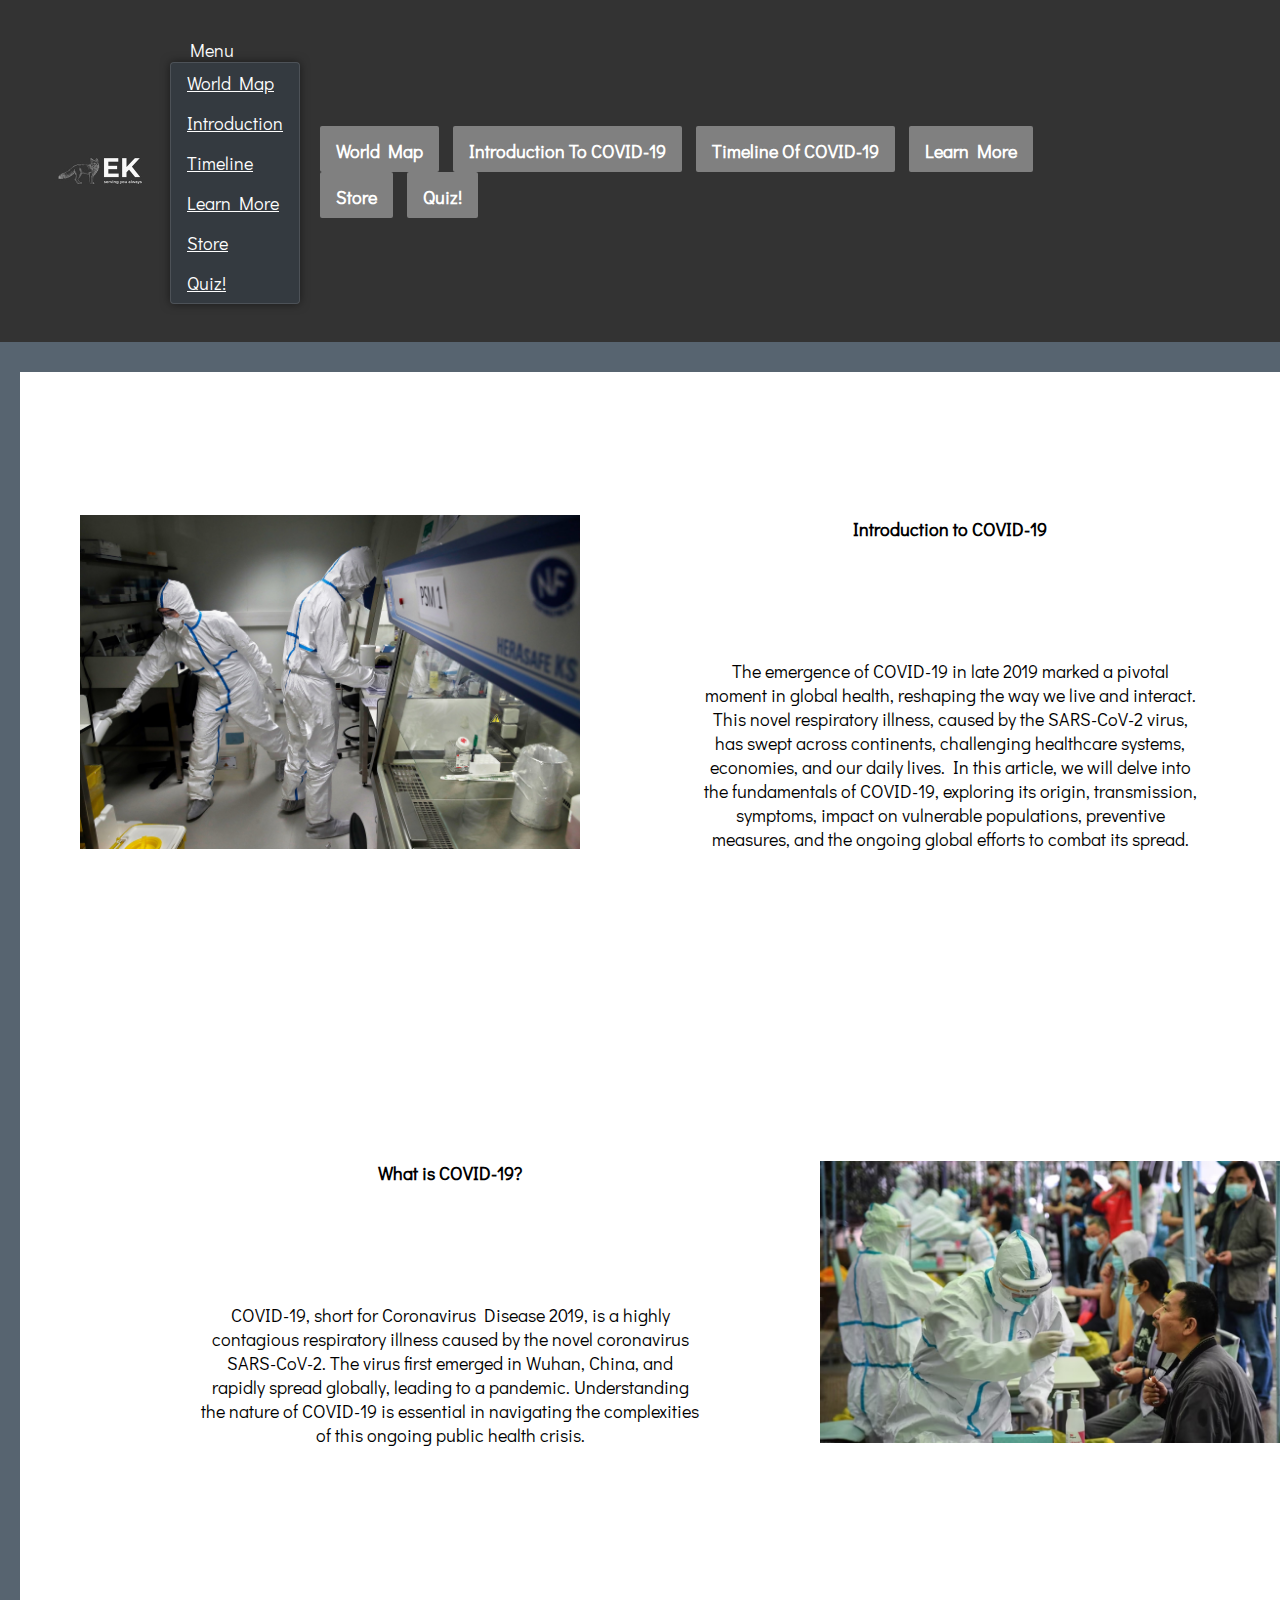
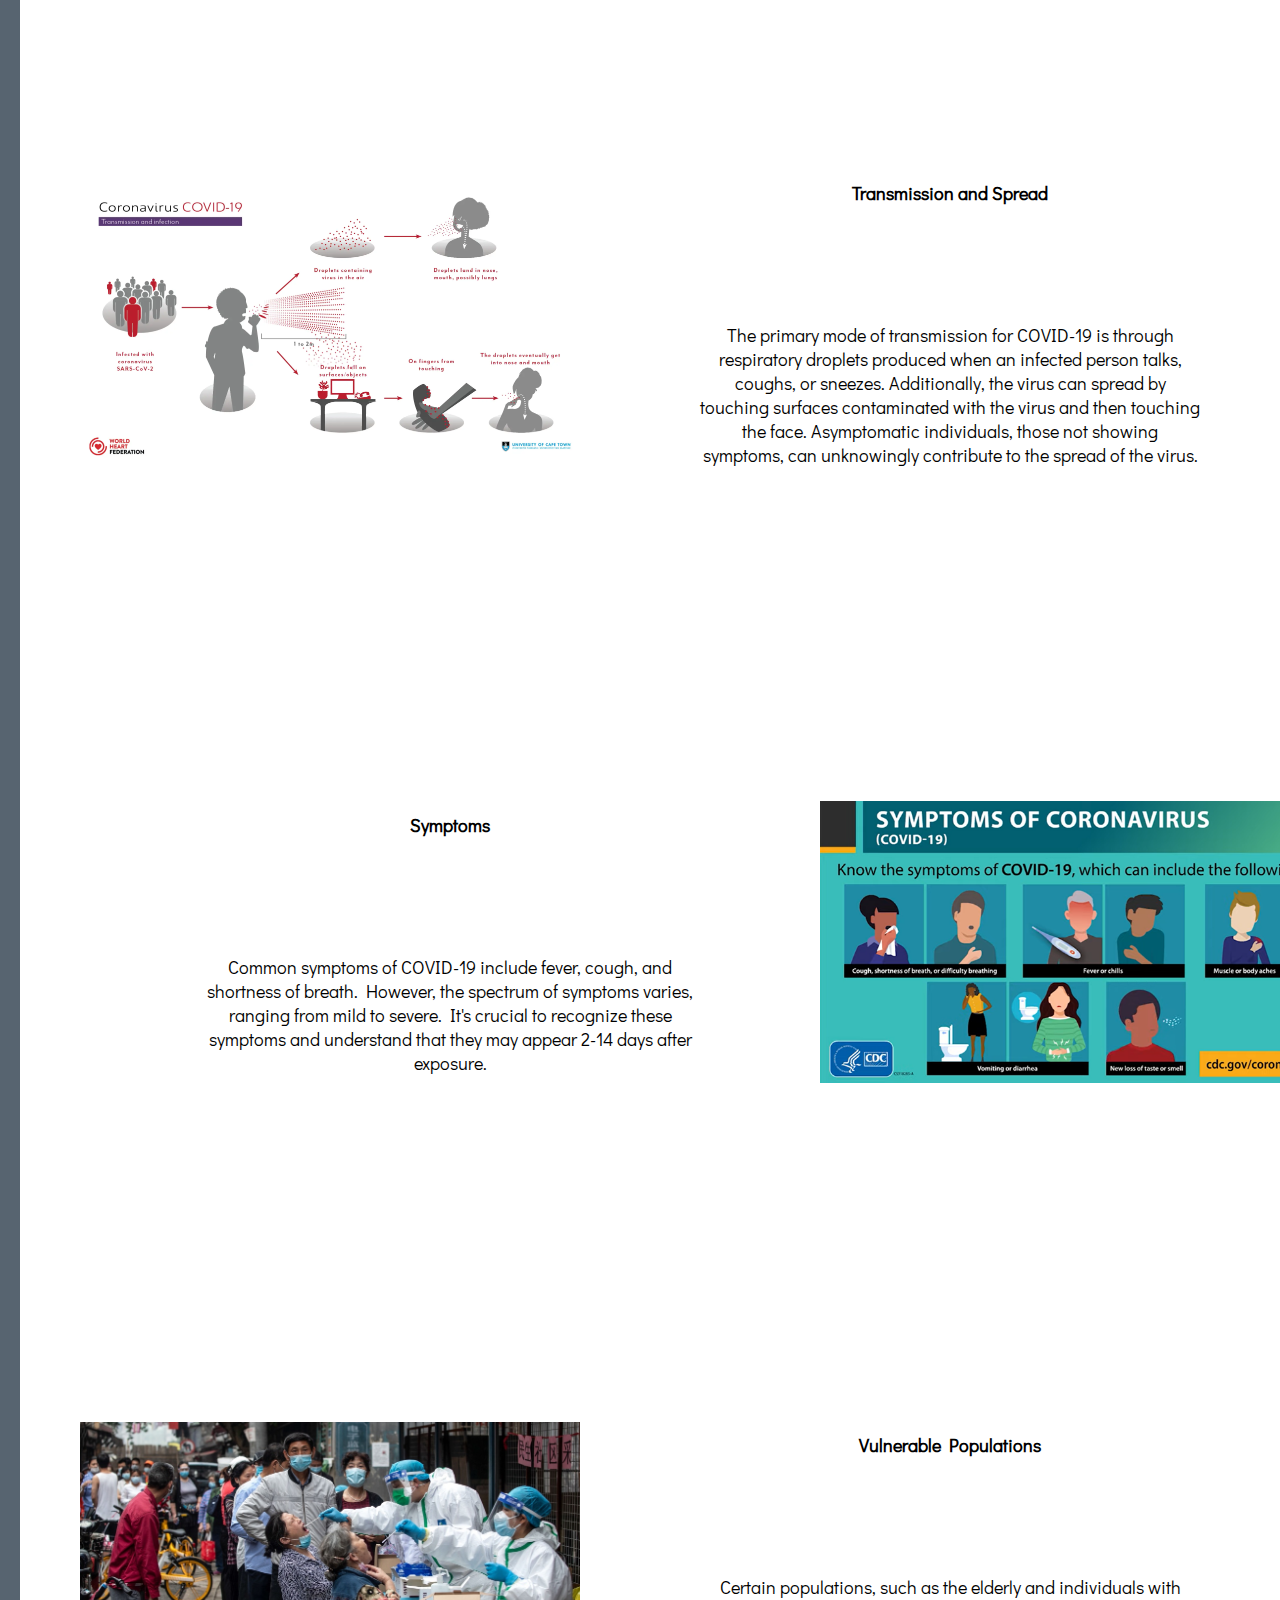
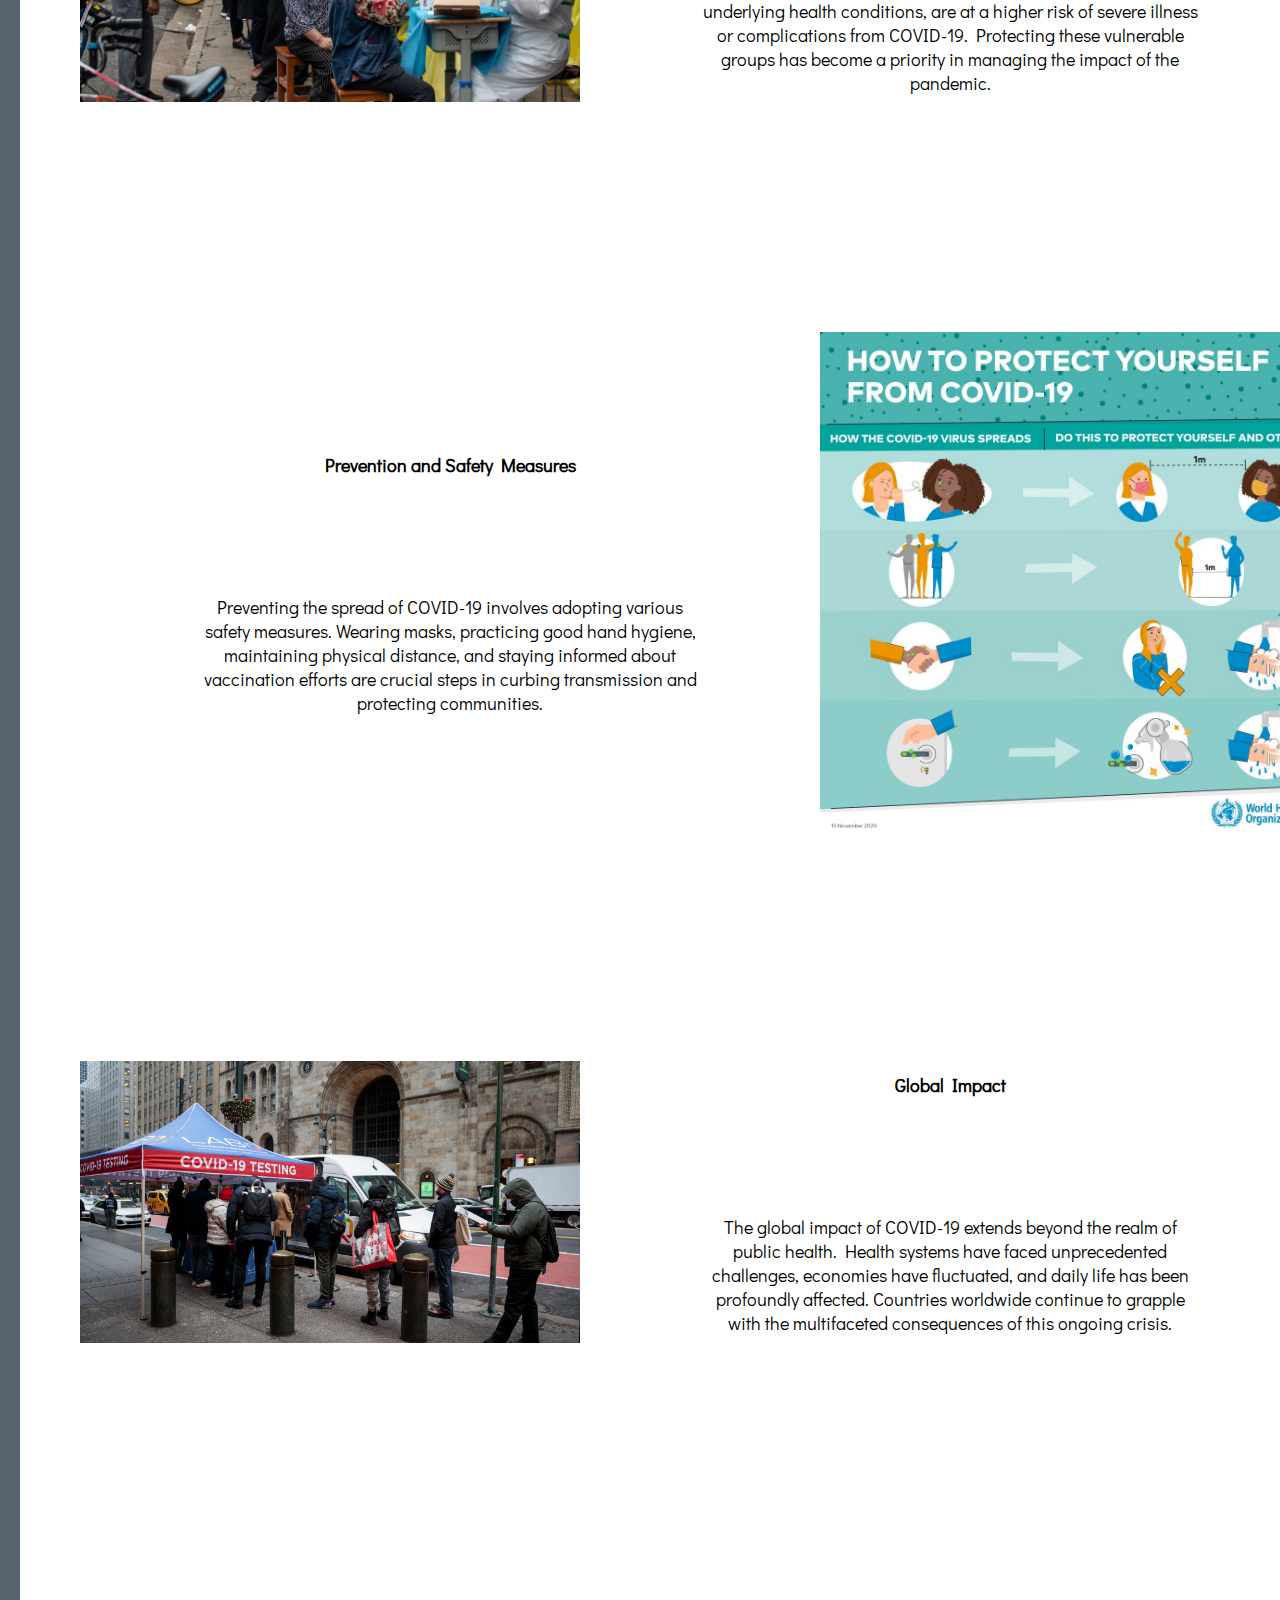
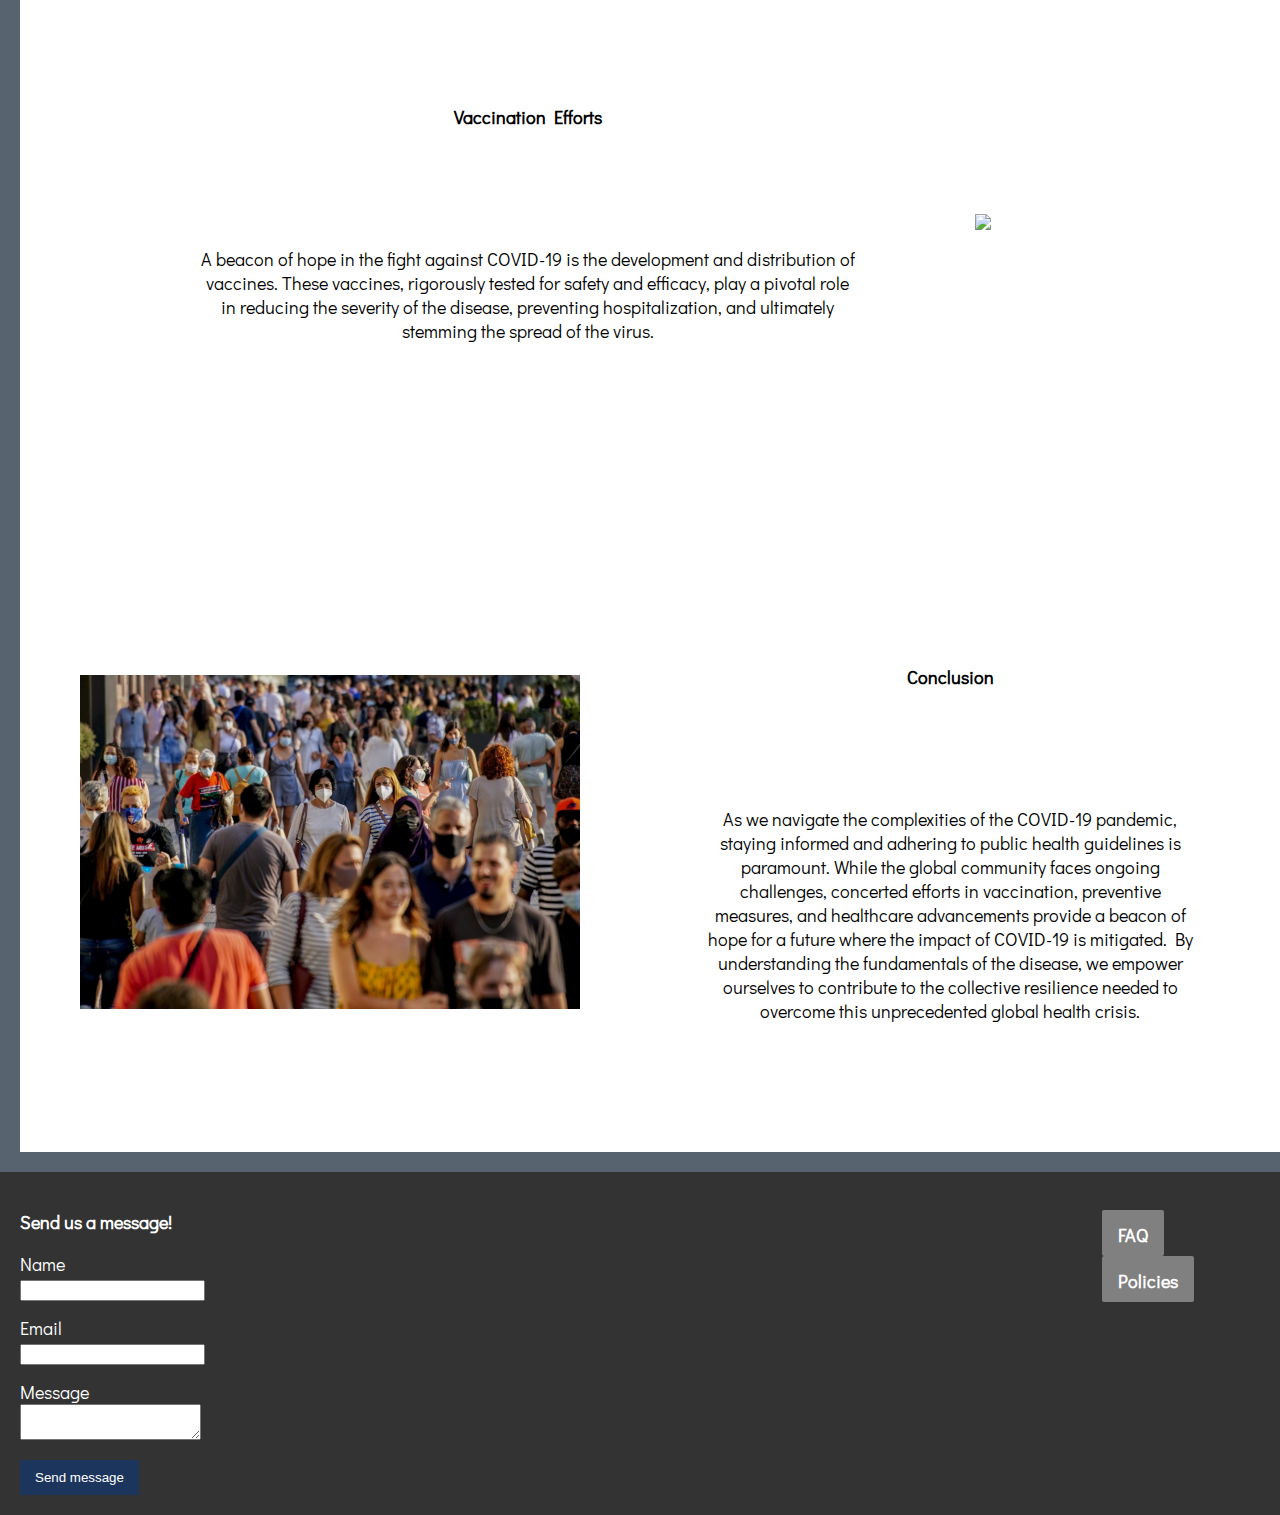
==== intro.html @ 5e34d159 "Adding the quiz to the website" ====
<!DOCTYPE html>
<html lang="en">
<head>
    <meta charset="UTF-8">
    <meta name="viewport" content="width=device-width, initial-scale=1.0">
    <script src="https://kit.fontawesome.com/88f05daeb4.js" crossorigin="anonymous"></script>
    <link rel="preconnect" href="https://fonts.googleapis.com">
    <link rel="preconnect" href="https://fonts.gstatic.com" crossorigin>
    <link href="https://fonts.googleapis.com/css2?family=Didact+Gothic&display=swap" rel="stylesheet">
    <link rel="stylesheet" href="css/style.css">
    <link href="https://cdn.jsdelivr.net/npm/bootstrap@5.3.2/dist/css/bootstrap.min.css" rel="stylesheet" integrity="sha384-T3c6CoIi6uLrA9TneNEoa7RxnatzjcDSCmG1MXxSR1GAsXEV/Dwwykc2MPK8M2HN" crossorigin="anonymous">
    <script src="Javascript/send_message.js"></script>
    <title>Intro to Covid</title>
</head>
<style>
    /* Remove the dot next to the dropdown menu */
    .dropdown-container ul {
        list-style: none;
    }

    /* Remove the dot next to the other items in the nav-container */
    .nav-container ul {
        list-style: none;
    }

    body,
    h1,
    h2,
    h3,
    h4,
    h5,
    h6,
    p,
    a {
        font-family: 'Didact Gothic', sans-serif;
        font-size: large;
    }
</style>
<body>
    <header class="header">
        <img src="images/Free_Sample_By_Wix (1).jpg" alt="Logo Description" width="100" height="100">
        <nav>
            <div class="dropdown-container">
                <ul>
                    <li class="dropdown">
                        <a href="#" class="dropdown-toggle" id="navbarDropdown" role="button" data-bs-toggle="dropdown" aria-haspopup="true" aria-expanded="false">
                            Menu
                        </a>
                        <div class="dropdown-menu" aria-labelledby="navbarDropdown">
                            <a class="dropdown-item" href="index.html">World Map</a>
                            <a class="dropdown-item" href="intro.html">Introduction</a>
                            <a class="dropdown-item" href="timeline.html">Timeline</a>
                            <a class="dropdown-item" href="learnmore.html">Learn More</a>
                            <a class="dropdown-item" href="store.html">Store</a>
                            <a class="dropdown-item" href="quiz.html">Quiz!</a>
                        </div>
                    </li>
                </ul>
            </div>
        </nav>           

        <nav>
            <div class="nav-container">
                <ul>
                    <li><a href="index.html">World Map</a></li>
                    <li><a href="intro.html">Introduction To COVID-19</a></li>
                    <li><a href="timeline.html">Timeline Of COVID-19</a></li>
                    <li><a href="learnmore.html">Learn More</a></li>
                    <li><a href="store.html">Store</a></li>
                    <li><a href="quiz.html">Quiz!</a></li>
                </ul>
            </div>
        </nav>
        <nav>
            <div class="icon-container">
                <ul>
                  <li><a href="https://www.tiktok.com/@who?lang=en"><i class="fa-brands fa-tiktok fa-lg" style="color: #fcfcfc;"></i></a></li>
                  <li><a href="https://www.facebook.com/WHO/"><i class="fa-brands fa-facebook fa-lg" style="color: #ffffff;"></i></a></li>
                  <li><a href="https://www.instagram.com/who/?hl=en"><i class="fa-brands fa-instagram fa-lg" style="color: #ffffff;"></i></a></li>
                  <li><a href="https://twitter.com/WHO?ref_src=twsrc%5Egoogle%7Ctwcamp%5Eserp%7Ctwgr%5Eauthor"><i class="fa-brands fa-twitter fa-lg" style="color: #ffffff;"></i></a></li>
                </ul>
              </div>
        </nav>
    </header>
    <main>
        <div id="progress">
            <span id="progress-value"><i class="fa fa-arrow-up"></i></span>
        </div>
        <div class="left-section">
            <img class="covid-img" src="images/covid intro.jpg">
            <div class="description">
                <h2><b>Introduction to COVID-19</b></h2>
                <p>The emergence of COVID-19 in late 2019 marked a pivotal moment in global health, reshaping the way we live and interact. 
                    This novel respiratory illness, caused by the SARS-CoV-2 virus, has swept across continents, challenging healthcare systems, economies, and our daily lives. 
                    In this article, we will delve into the fundamentals of COVID-19, exploring its origin, transmission, symptoms, impact on vulnerable populations, preventive measures, and the ongoing global efforts to combat its spread.</p>
            </div>
        </div>
    
        <div class="right-section">
            <div class="description">
                <h2><b>What is COVID-19?</b></h2>
                <p>COVID-19, short for Coronavirus Disease 2019, is a highly contagious respiratory illness caused by the novel coronavirus SARS-CoV-2. 
                The virus first emerged in Wuhan, China, and rapidly spread globally, leading to a pandemic. 
                    Understanding the nature of COVID-19 is essential in navigating the complexities of this ongoing public health crisis.</p>
            </div>
            <img class="covid-img" src="images/covid wuhan.avif">
        </div>
    
        <div class="left-section">
            <img class="covid-img" src="images/covid transmission.webp">
            <div class="description">
                <h2><b>Transmission and Spread</b></h2>
                <p>The primary mode of transmission for COVID-19 is through respiratory droplets produced when an infected person talks, coughs, or sneezes. 
                    Additionally, the virus can spread by touching surfaces contaminated with the virus and then touching the face. 
                    Asymptomatic individuals, those not showing symptoms, can unknowingly contribute to the spread of the virus.</p>
            </div>
        </div>
    
        <div class="right-section">
            <div class="description">
                <h2><b>Symptoms</b></h2>
                <p>Common symptoms of COVID-19 include fever, cough, and shortness of breath. However, the spectrum of symptoms varies, ranging from mild to severe. 
                    It's crucial to recognize these symptoms and understand that they may appear 2-14 days after exposure.</p>
            </div>
            <img class="covid-img" src="images/covid symptoms.png">
        </div>
    
        <div class="left-section">
            <img class="covid-img" src="images/covid vulnerable.jpg">
            <div class="description">
                <h2><b>Vulnerable Populations</b></h2>
                <p>Certain populations, such as the elderly and individuals with underlying health conditions, are at a higher risk of severe illness or complications from COVID-19. 
                    Protecting these vulnerable groups has become a priority in managing the impact of the pandemic.</p>
            </div>
        </div>
    
        <div class="right-section">
            <div class="description">
                <h2><b>Prevention and Safety Measures</b></h2>
                <p>Preventing the spread of COVID-19 involves adopting various safety measures. 
                    Wearing masks, practicing good hand hygiene, maintaining physical distance, and staying informed about vaccination efforts are crucial steps in curbing transmission and protecting communities.</p>
            </div>
            <img class="covid-img" src="images/covid prevention.jpg">
        </div>
    
        <div class="left-section">
            <img class="covid-img" src="images/covid global.jpg">
            <div class="description">
                <h2><b>Global Impact</b></h2>
                <p>The global impact of COVID-19 extends beyond the realm of public health. 
                    Health systems have faced unprecedented challenges, economies have fluctuated, and daily life has been profoundly affected.
                    Countries worldwide continue to grapple with the multifaceted consequences of this ongoing crisis.</p>
            </div>
        </div>
    
        <div class="right-section">
            <div class="description">
                <h2><b>Vaccination Efforts</b></h2>
                <p>A beacon of hope in the fight against COVID-19 is the development and distribution of vaccines. 
                    These vaccines, rigorously tested for safety and efficacy, play a pivotal role in reducing the severity of the disease, preventing hospitalization, and ultimately stemming the spread of the virus.</p>
            </div>
            <img class="covid-img" src="images/covid vaccination.jpg">
        </div>
    
        <div class="left-section">
            <img class="covid-img" src="images/covid conclusion.jpg">
            <div class="description">
                <h2><b>Conclusion</b></h2>
                <p>As we navigate the complexities of the COVID-19 pandemic, staying informed and adhering to public health guidelines is paramount. 
                    While the global community faces ongoing challenges, concerted efforts in vaccination, preventive measures, and healthcare advancements provide a beacon of hope for a future where the impact of COVID-19 is mitigated. 
                   By understanding the fundamentals of the disease, we empower ourselves to contribute to the collective resilience needed to overcome this unprecedented global health crisis.</p>
            </div>
        </div>
    </main>

    <script src="Javascript/Progbar.js"></script>
    <script src="https://cdn.jsdelivr.net/npm/@popperjs/core@2.11.8/dist/umd/popper.min.js" integrity="sha384-I7E8VVD/ismYTF4hNIPjVp/Zjvgyol6VFvRkX/vR+Vc4jQkC+hVqc2pM8ODewa9r" crossorigin="anonymous"></script>
    <script src="https://cdn.jsdelivr.net/npm/bootstrap@5.3.2/dist/js/bootstrap.min.js" integrity="sha384-BBtl+eGJRgqQAUMxJ7pMwbEyER4l1g+O15P+16Ep7Q9Q+zqX6gSbd85u4mG4QzX+" crossorigin="anonymous"></script>

    <footer>
        <form id="form">
            <div class="form-group">
                <h3>Send us a message!</h3>
                <label for="update-contact-name">Name</label>
                <input type="text" id="update-contact-name" class="form-control" required>
                </div>
                <div class="form-group">
                <label for="update-contact-email">Email</label>
                <input type="email" id="update-contact-email" class="form-control" required><br>
                </div>
                <div class="form-group">
                <label for="update-contact-msg">Message</label>
                <textarea id="update-contact-msg" class="form-control" required>
                </textarea>
                </div>

                <input type="submit" value="Send message" class="btn btn-warning" id="update-contact-submit">
                </form>
            </div>
        <div id="other-items">
            <nav>
                <div class="other-nav-container">
                    <ul>
                        <li><a href="#">FAQ</a></li>
                        <li><a href="#">Policies</a></li>
                    </ul>
                </div>
            </nav>
        </div>
    </footer>
    <div id="notification"></div>
</body>
</html>
---- css/style.css ----
body {
    margin: 0; /* Remove default margin */
    padding: 0; /* Remove default padding */
    flex-direction: column;
    justify-content: space-between;
}


/* Styling for the dropdown button within the container */
.dropdown-container .dropdown-toggle {
    color: #ffffff; /* Text color */
    text-decoration: none; /* Remove underline */
}
/* Styling for the dropdown menu container within the container */
.dropdown-container .dropdown-menu {
    background-color: #343a40; /* Background color */
    border: 1px solid rgba(255, 255, 255, 0.125); /* Border color */
    box-shadow: 0 0 10px rgba(0, 0, 0, 0.5); /* Box shadow for a subtle effect */
    border-radius: 4px; /* Optional: Adds rounded corners */
    position: relative; /* Set the position to relative */
    left: -20px; /* Adjust the value as needed */
}

/* Styling for the dropdown menu items within the container */
.dropdown-container .dropdown-item {
    color: #ffffff; /* Text color */
    padding: 8px 16px; /* Adjusted padding for better spacing */
    display: block; /* Ensure the menu items are displayed as blocks */
}

/* Hover effect for dropdown items within the container */
.dropdown-container .dropdown-item:hover {
    background-color: #495057; /* Hover background color */
    color: #ffffff; /* Hover text color */
}

/* Styling for the dropdown divider within the container */
.dropdown-container .dropdown-divider {
    border-color: rgba(255, 255, 255, 0.125); /* Divider color */
}


.header {
    padding: 20px 50px; /* Adjusted padding */
    display: flex;
    justify-content: space-between;
    align-items: center;
    position: static;
    background-color: #333;
    margin: 0; /* Remove margin */
}
html{
    font-family: 'Didact Gothic';
    background-color: rgb(87, 100, 112);
}
html p{
    padding: 100px 100px 100px;
}
.nav-container {
    margin-top: 20px; /* Adjusted margin-top */
    margin-right: 20px; /* Adjusted margin-right */
}

.nav-container ul {
    padding: 0; /* Remove default padding for the ul element */
}

.nav-container ul li {
    font-size: 1.3em;
    list-style: none;
    display: inline-block;
    border-radius: 2px;
    background-color: grey;
    padding: 8px 16px;
    margin-right: 10px;
    position: relative;
    font-weight: bold; /* Use 'font-weight' instead of 'font' */
}

.nav-container {
    margin-top: 20px; /* Adjusted margin-top */
    margin-right: 20px; /* Adjusted margin-right */
}
/*icons*/
.icon-container ul {
    padding: 0; /* Remove default padding for the ul element */
}

.icon-container ul li {
    font-size: 1.3em;
    list-style: none;
    display: inline-block;
    padding: 8px 16px;
    margin-right: 10px;
    position: relative;
    font-weight: bold; /* Use 'font-weight' instead of 'font' */
}

.icon-container a,
.nav-container a,
.Title a {
    text-decoration: none;
    color: white;
}
/*footer*/
footer {
    background-color: #333; 
    padding: 20px;
    display: flex;
}

form {
    color: white;
    width: 50%; 
    margin-right: 500px; 
}

.form-group {
    margin-bottom: 15px; 
}

label {
    display: block;
}

.btn {
    color: white;
    background-color: #1c355c;
    border: none;
    padding: 10px 15px;
    cursor: pointer;
}


.form-text {
    color: #ccc;
}

.other-items {
    flex-grow: 1; /* Allow other items to take up the remaining space */
}

.other-nav-container ul {
    padding: 0; 
}

.other-nav-container ul li {
    font-size: 1.3em;
    list-style: none;
    display: inline-block;
    border-radius: 2px;
    background-color: grey;
    padding: 8px 16px;
    margin-right: 10px;
    position: relative;
    font-weight: bold;
}

.other-nav-container ul li:last-child {
    margin-right: 0; /* Remove the right margin for the last item */
}

.other-nav-container a {
    text-decoration: none;
    color: white;
}


/* map */
.main-map-holder {
    width: 90%;
    height: 1000px;
    max-width: 1200px; 
    margin: 0 auto;
    padding: 0 5%; 
    box-sizing: border-box;
}


/* intro */
/* Left section style */
.left-section {
    display: flex;
    flex-direction: row;
    justify-content: space-between;
    align-items: center;
    padding: 60px;
    width: 100%;
    height: 500px;
    background-color: white;
}

.left-section .covid-img {
    order: 1; /* Set image to the left */
    width: 500px; /* Adjust the width as needed */
    height: auto; /* Maintain the aspect ratio */
}

.left-section .description {
    order: 2; /* Set text to the right */
}

/* Right section style */
.right-section {
    display: flex;
    flex-direction: row;
    justify-content: space-between;
    align-items: center;
    padding: 60px;
    width: 100%;
    height: 500px;
    background-color: white;
}

.right-section .covid-img {
    order: 2; /* Set image to the right */
    width: 500px; /* Adjust the width as needed */
    height: auto; /* Maintain the aspect ratio */
}

.right-section .description {
    order: 1; /* Set text to the left */
}

.description {
    margin-top: 100px;
    height: max-content;
    width: 100%;
    text-align: center;
    padding: 20px;
    font-size: medium;
}

.description h2 {
    margin-bottom: 5px; /* Adjust the margin as needed */
}

.description p {
    color: black;
    margin-bottom: 10px; /* Adjust the margin as needed */
}


main {
    padding: 20px;
    margin-top: 10px;
    justify-content: center;
    align-items: center;
    text-align: center;
}
/*notification */
#notification {
    position: fixed;
    bottom: 20px;
    left: 50%;
    transform: translateX(-50%);
    padding: 10px;
    background-color: #4CAF50;
    color: #fff;
    border-radius: 5px;
    box-shadow: 0 0 10px rgba(0, 0, 0, 0.2);
    display: none; /* Hidden by default, will be shown by JavaScript */
}
/* learn more page */
.video-background {
    position: relative;
    width: 100%; /* Adjust the width as needed */
    height: 50%;/* Adjust the height as needed */
    overflow: hidden;
    margin: auto;
}

video {
    width: 50%;
    object-fit: contain; 
}

.video-content-overlay {
    position: absolute;
    top: 50%;
    left: 50%;
    transform: translate(-50%, -50%);
    text-align: center;
    color: white;
    box-shadow: 0 0 30px rgba(0, 0, 0, 0.7); /* Adjust the shadow values as needed */
    
}
.overlay-background {
    position: absolute;
    top: 0;
    left: 0;
    width: 100%;
    height: 100%;
    background-color: rgba(0, 0, 0, 0.5); /* Adjust the opacity as needed */
    z-index: 0;
}

h1 {
    font-size: 20%;
    margin-bottom: 20px;
}

/* cookie styling*/
.cookie-popup {
    display: none;
    position: fixed;
    bottom: 0;
    left: 0;
    width: 100%;
    background: #969696;
    padding: 15px;
    text-align: center;
    z-index: 9999;
}
  
.cookie-popup-content {
    max-width: 600px;
    margin: 0 auto;
}
#accept-btn,
#reject-btn{
    font-size: 1.4em;
    background-color: cadetblue;
    border: none;
    border-radius: 2px;
}
#accept-btn{
    margin-right: 20px;
}
#cookie-popup-content{
    height: 400px;
}

.product-section{
    background-color: #5d636d;
    width: 1000px;
    margin: 0 auto;
    border-radius: 5px;
}
.product-section :hover{
    background-color: #9b9b9b;
    font-size: 1.2em;
}

.main-map-holder{
    text-align: center;
}
.main-map-holder img{
    margin-top: 100px;
    width: 90%; /* Double the size */
    height: auto; /* Maintain aspect ratio */
    display: block; /* Remove default inline spacing */
    margin: 0 auto; /* Center horizontally */
}

#progress{
    position: fixed;
    bottom: 20px;
    right: 10px;
    height:70px;
    width:70px;
    display: none;
    place-items: center;
    border-radius: 50%;
    box-shadow: 0 0 10px rgba(0, 0, 0, 0.2);
    cursor: pointer;
}

#progress-value{
    height: calc(100% - 15px);
    width: calc(100% - 15px);
    background-color: #ffffff;
    border-radius: 50%;
    display: grid;
    place-items: center;
    font-size: 35px;
    color:#2c2c2c;
}
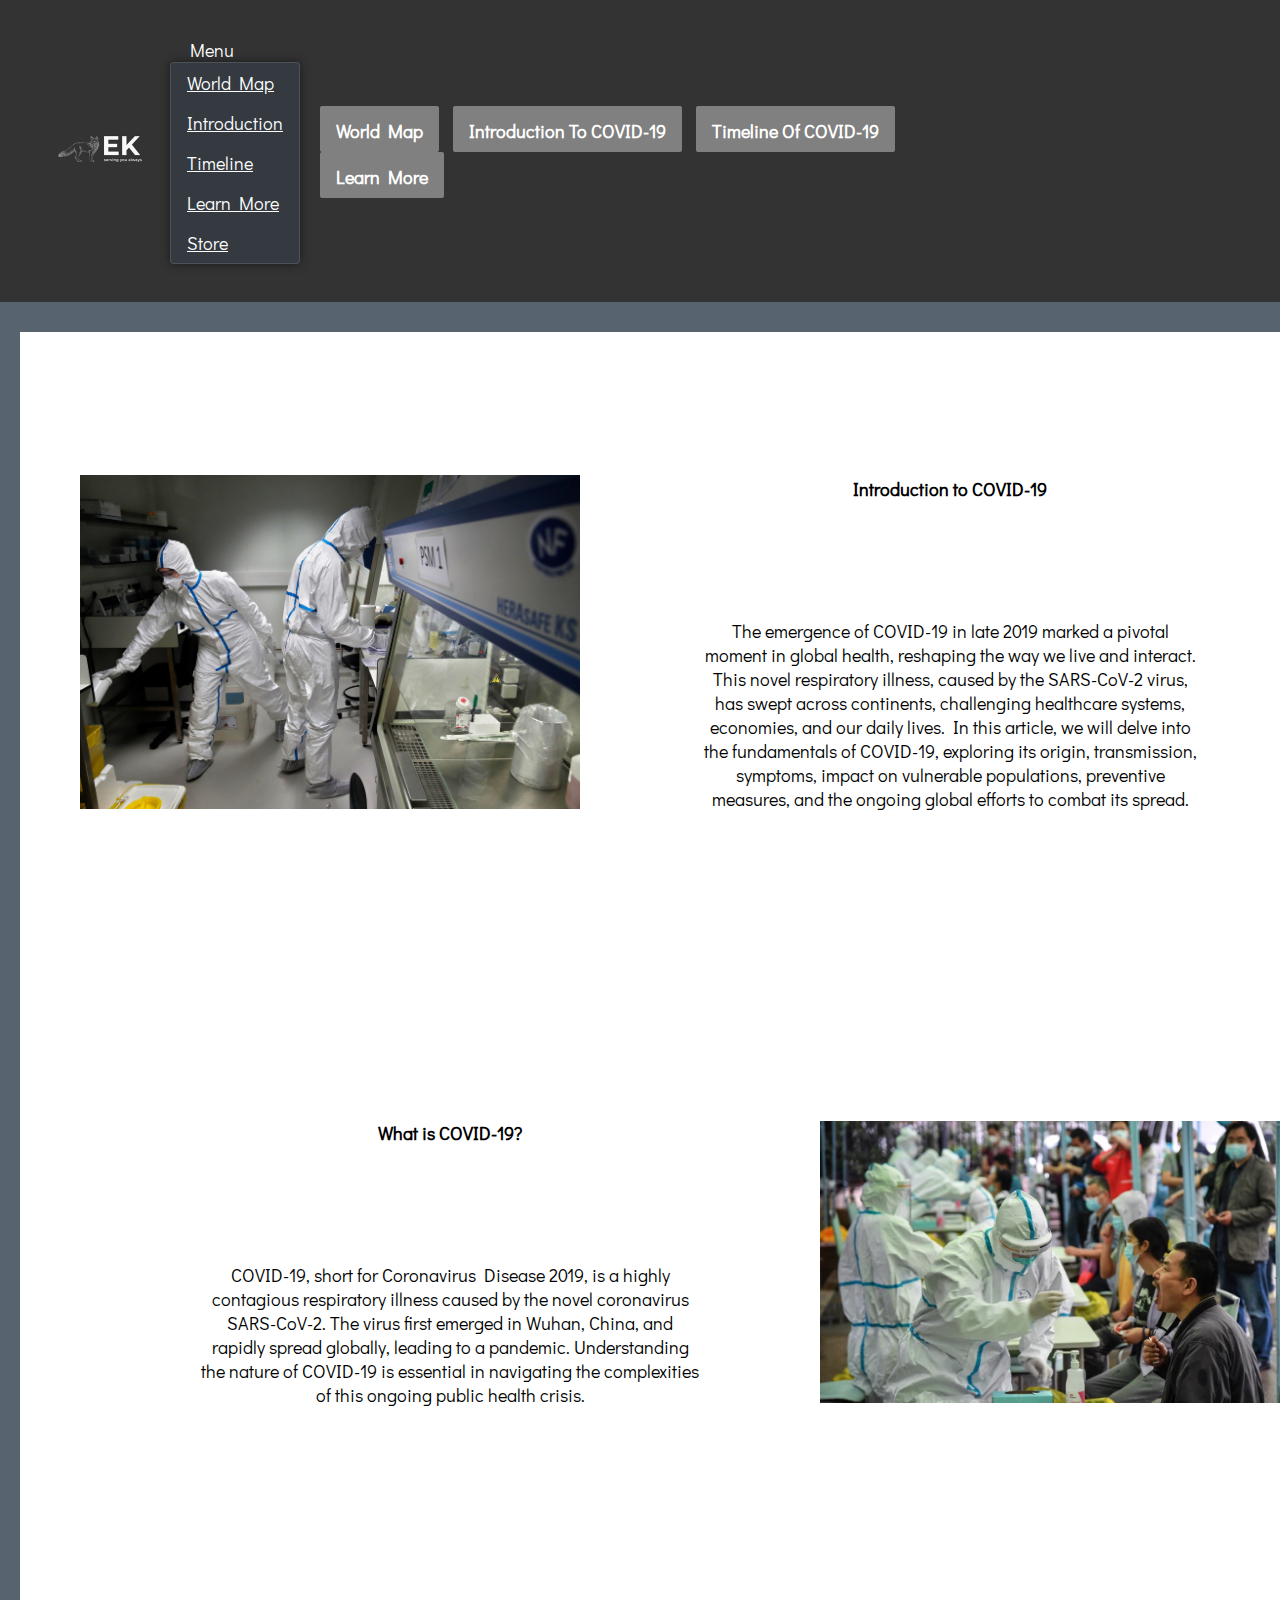
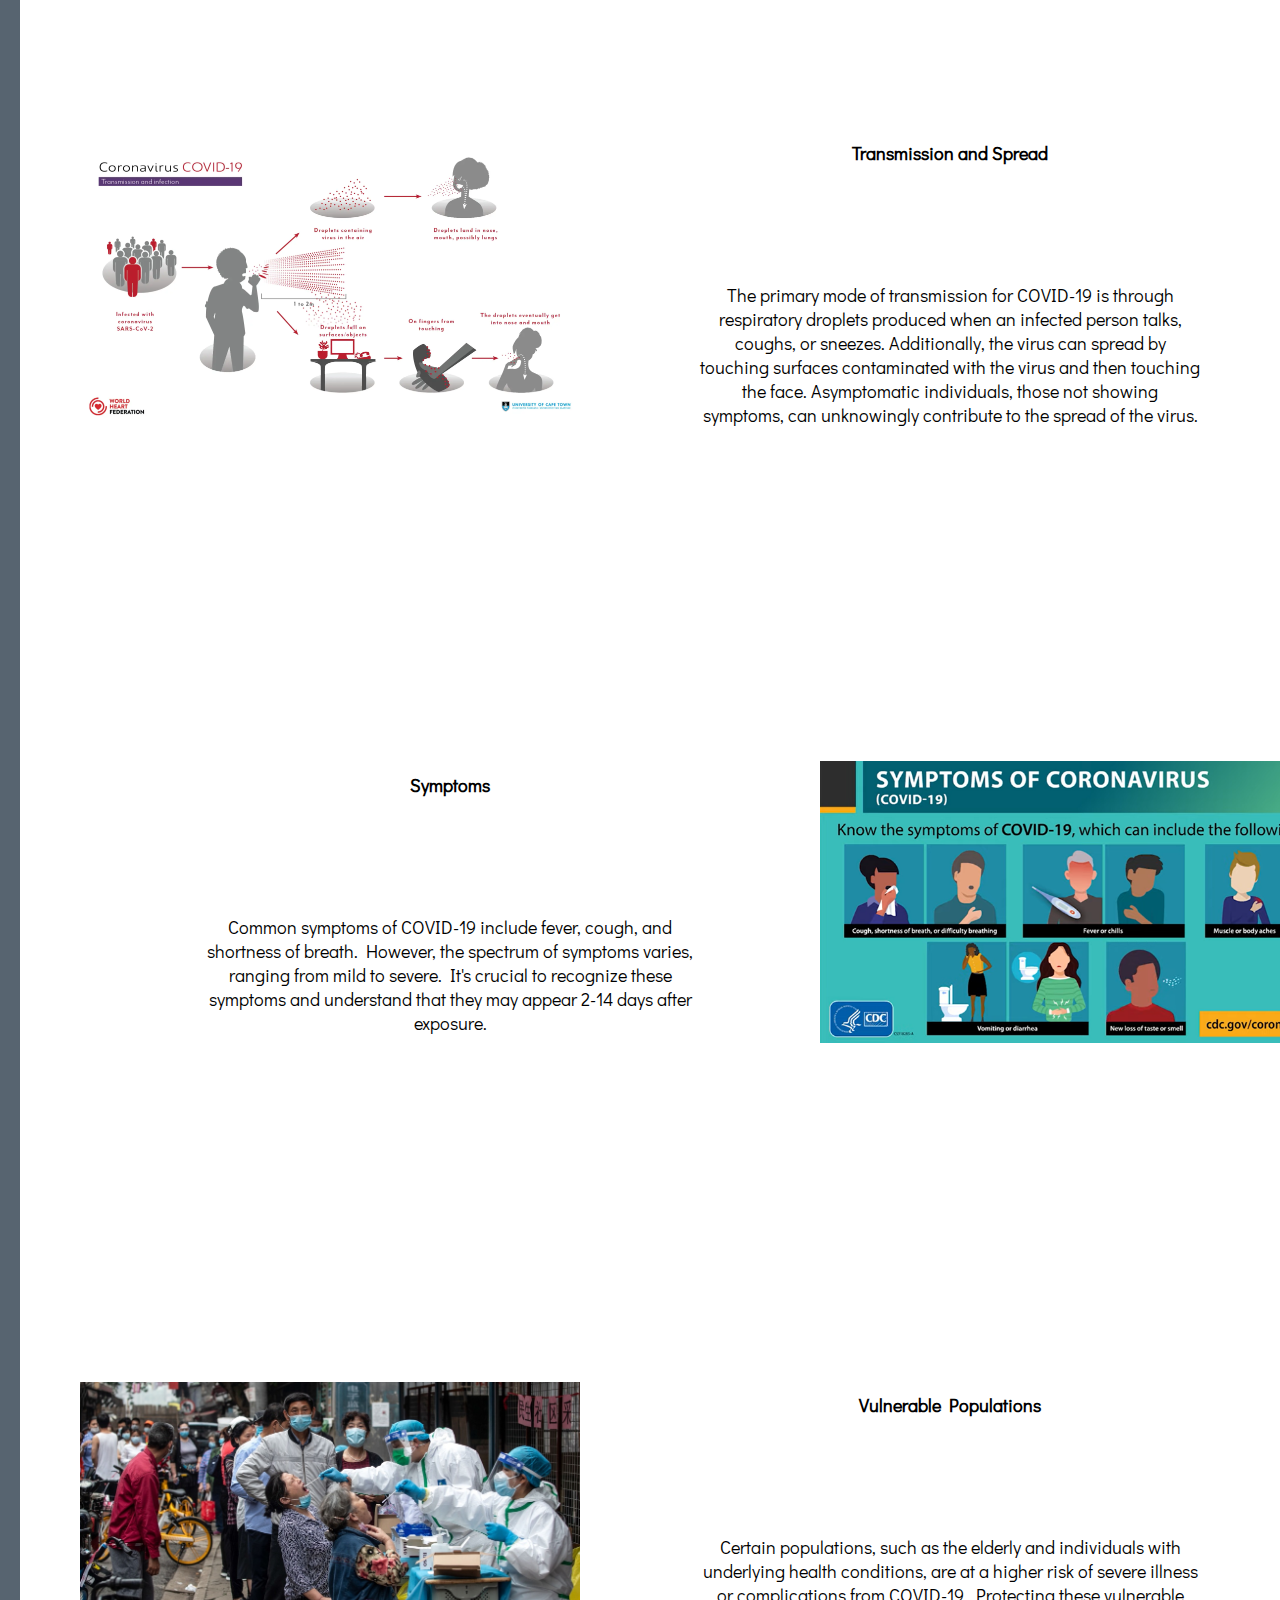
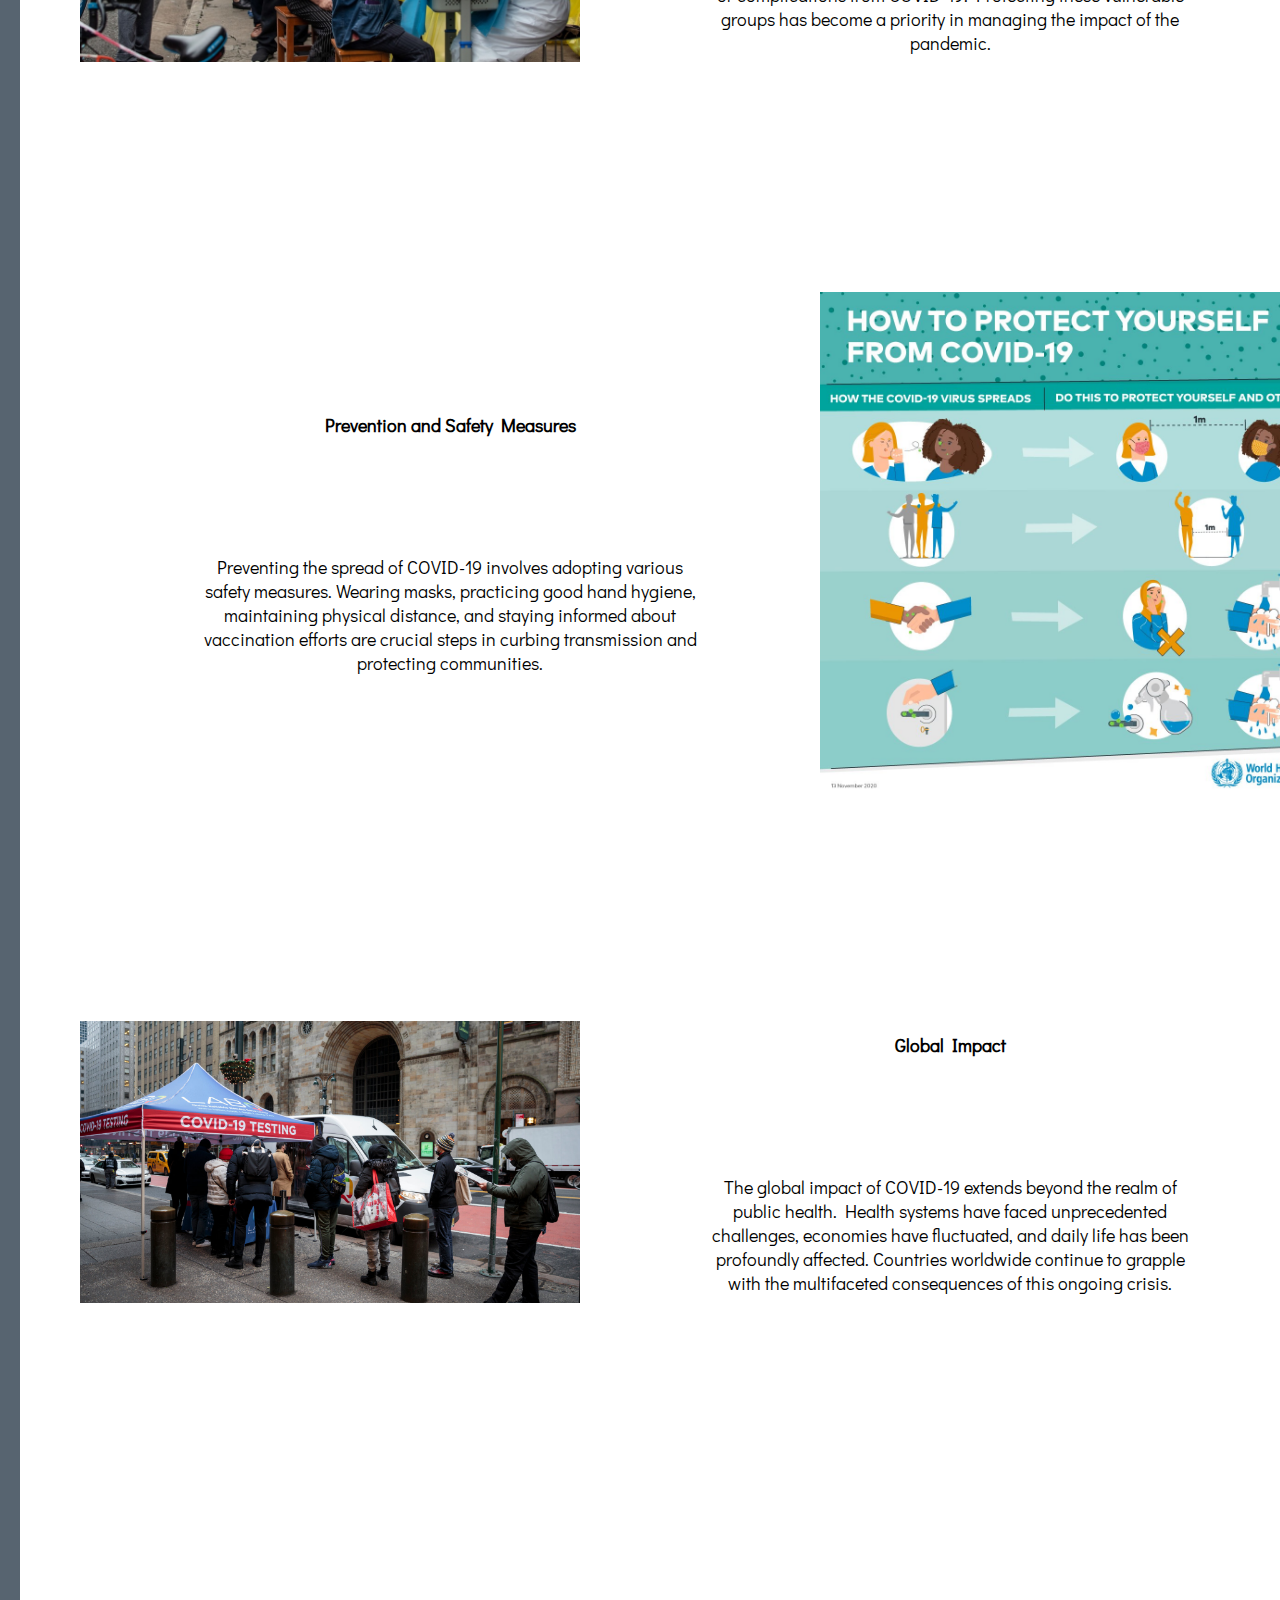
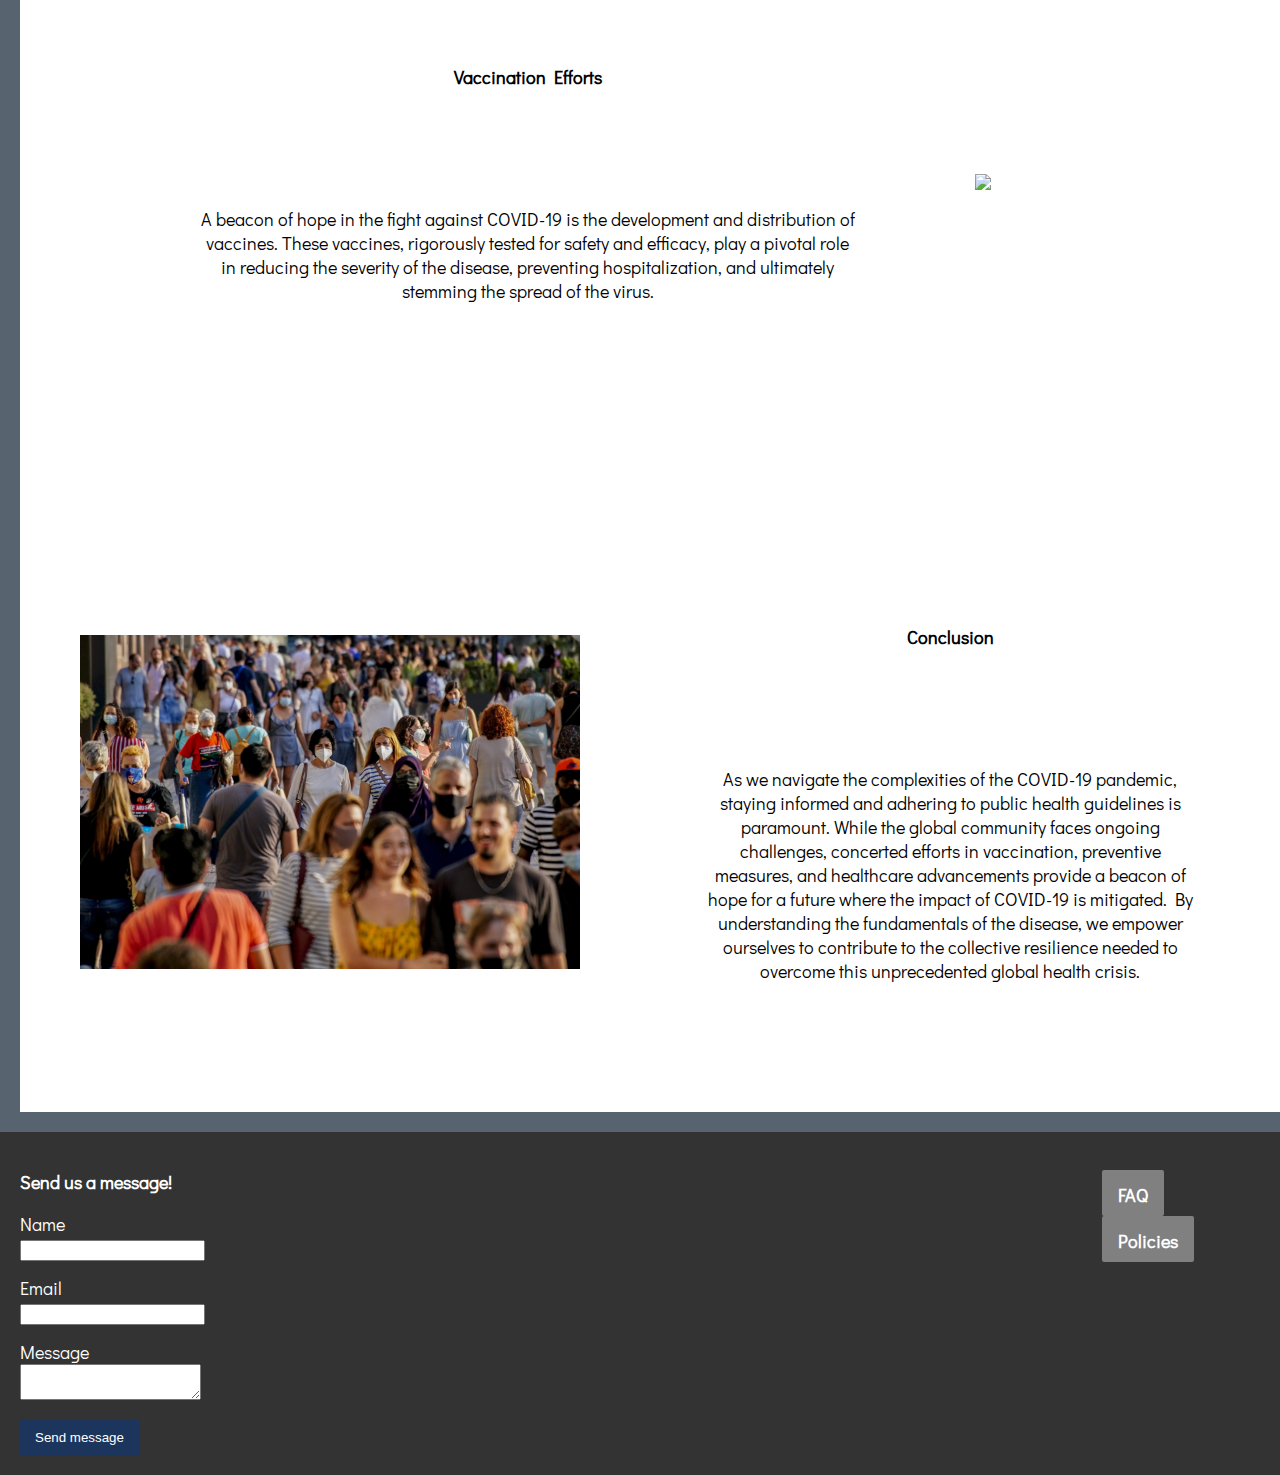
==== commit ede3e26c: "fixing the pages" ====
--- a/intro.html
+++ b/intro.html
@@ -38,7 +38,9 @@
 </style>
 <body>
     <header class="header">
-        <img src="images/Free_Sample_By_Wix (1).jpg" alt="Logo Description" width="100" height="100">
+        <a href="index.html">
+            <img src="images/Free_Sample_By_Wix (1).jpg" alt="Logo Description" width="100" height="100">
+        </a>
         <nav>
             <div class="dropdown-container">
                 <ul>
@@ -52,7 +54,6 @@
                             <a class="dropdown-item" href="timeline.html">Timeline</a>
                             <a class="dropdown-item" href="learnmore.html">Learn More</a>
                             <a class="dropdown-item" href="store.html">Store</a>
-                            <a class="dropdown-item" href="quiz.html">Quiz!</a>
                         </div>
                     </li>
                 </ul>
@@ -66,8 +67,6 @@
                     <li><a href="intro.html">Introduction To COVID-19</a></li>
                     <li><a href="timeline.html">Timeline Of COVID-19</a></li>
                     <li><a href="learnmore.html">Learn More</a></li>
-                    <li><a href="store.html">Store</a></li>
-                    <li><a href="quiz.html">Quiz!</a></li>
                 </ul>
             </div>
         </nav>
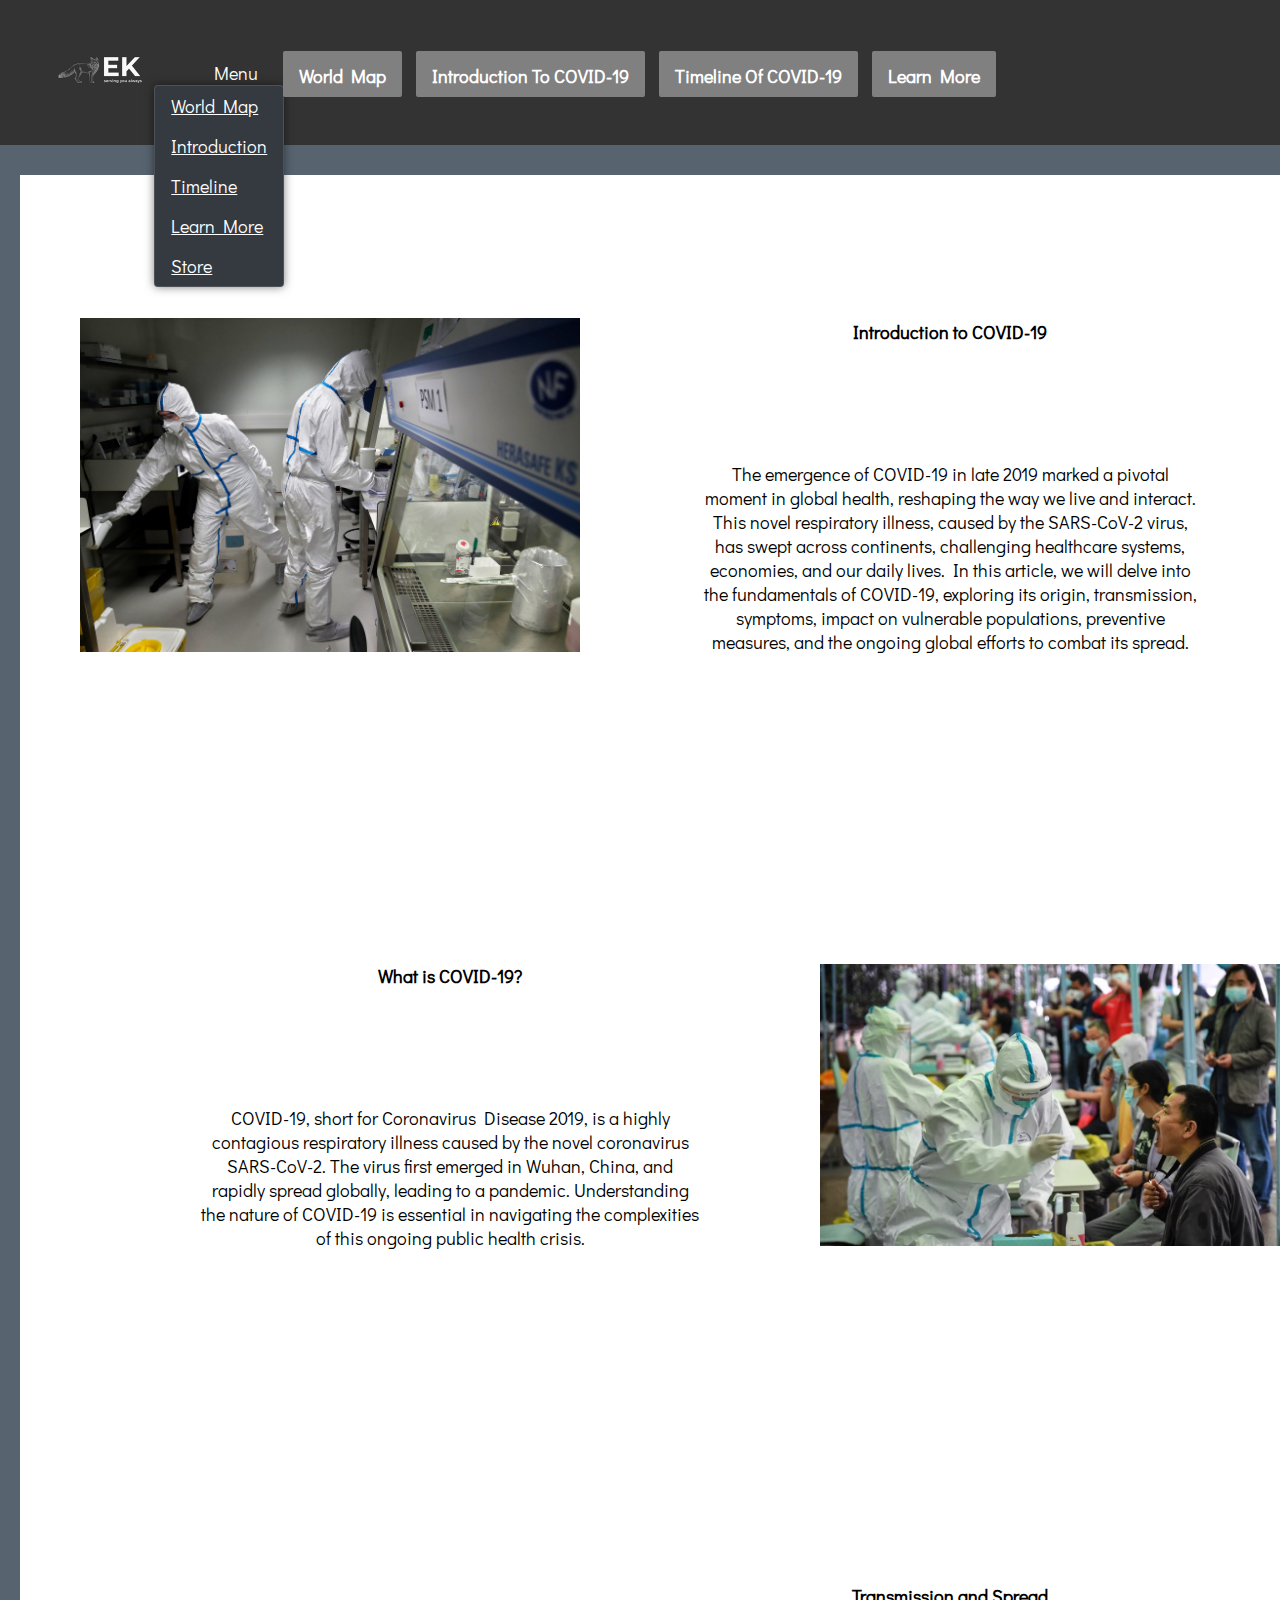
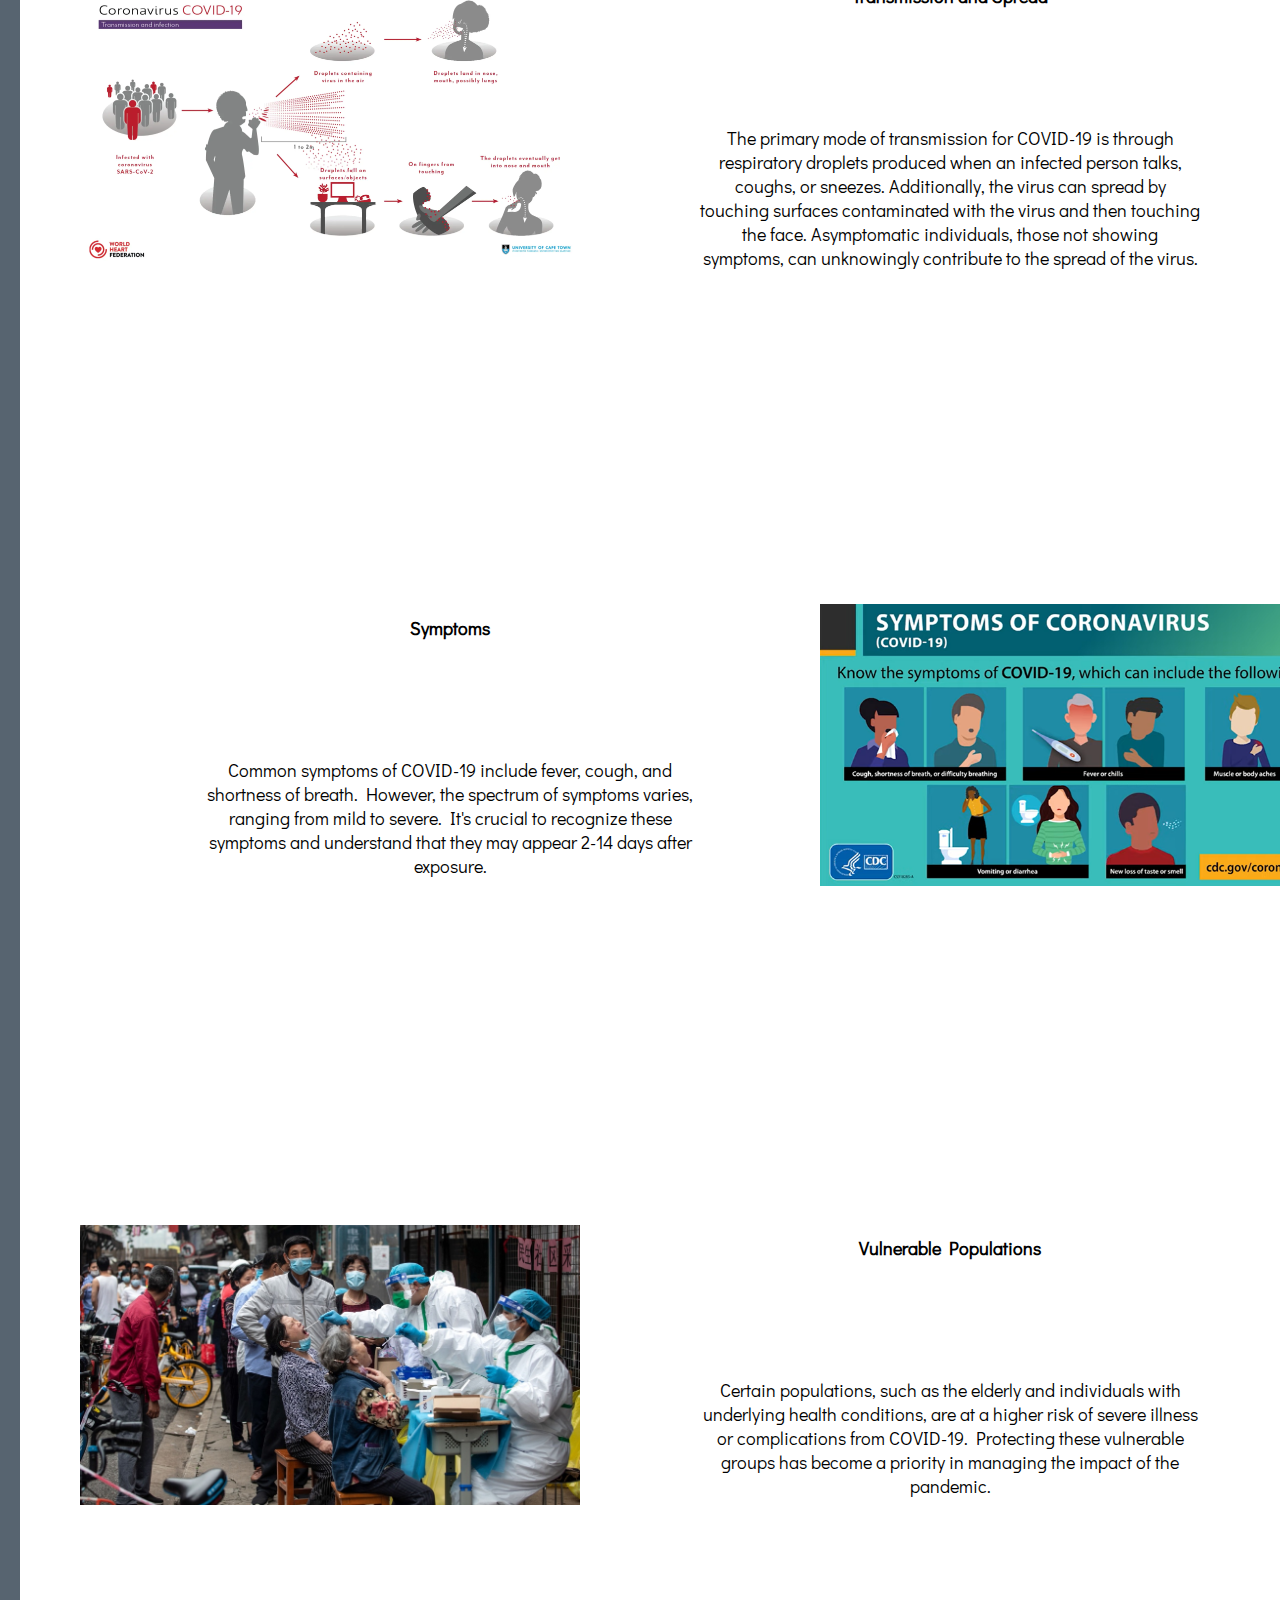
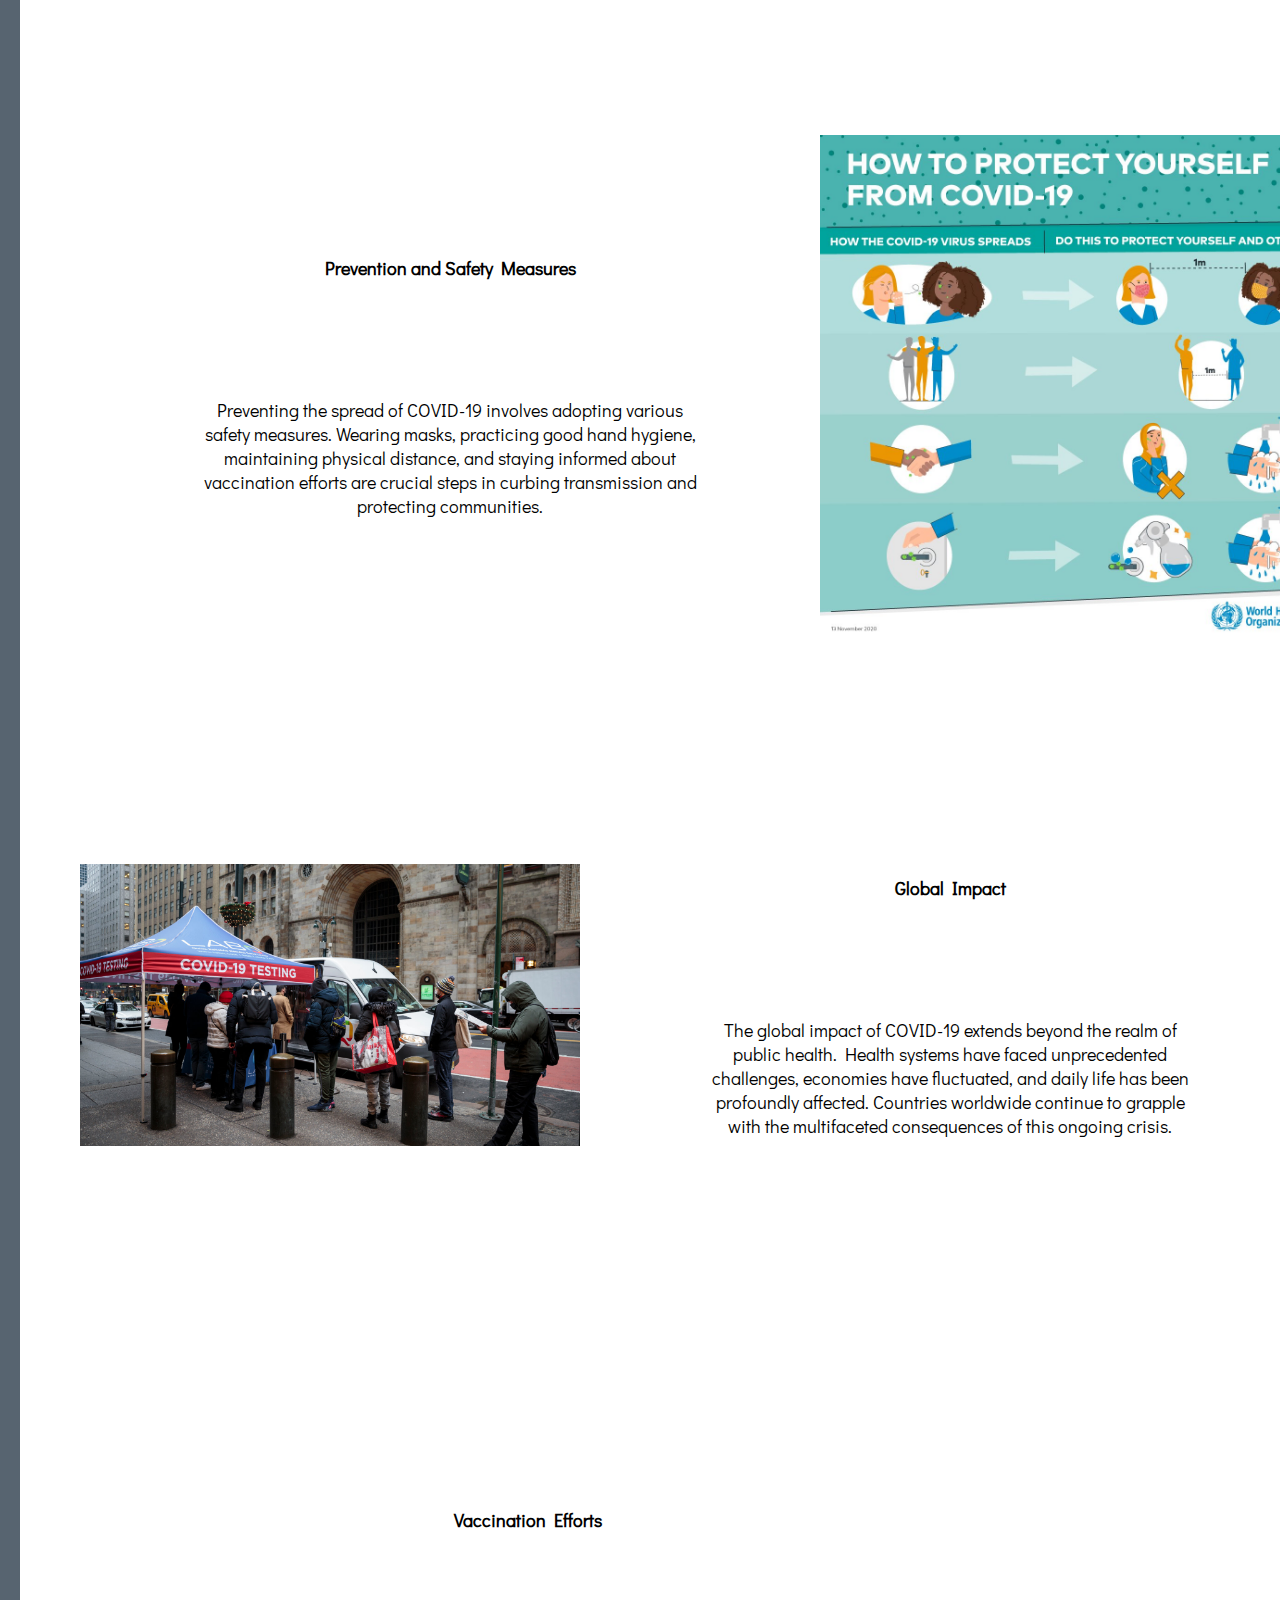
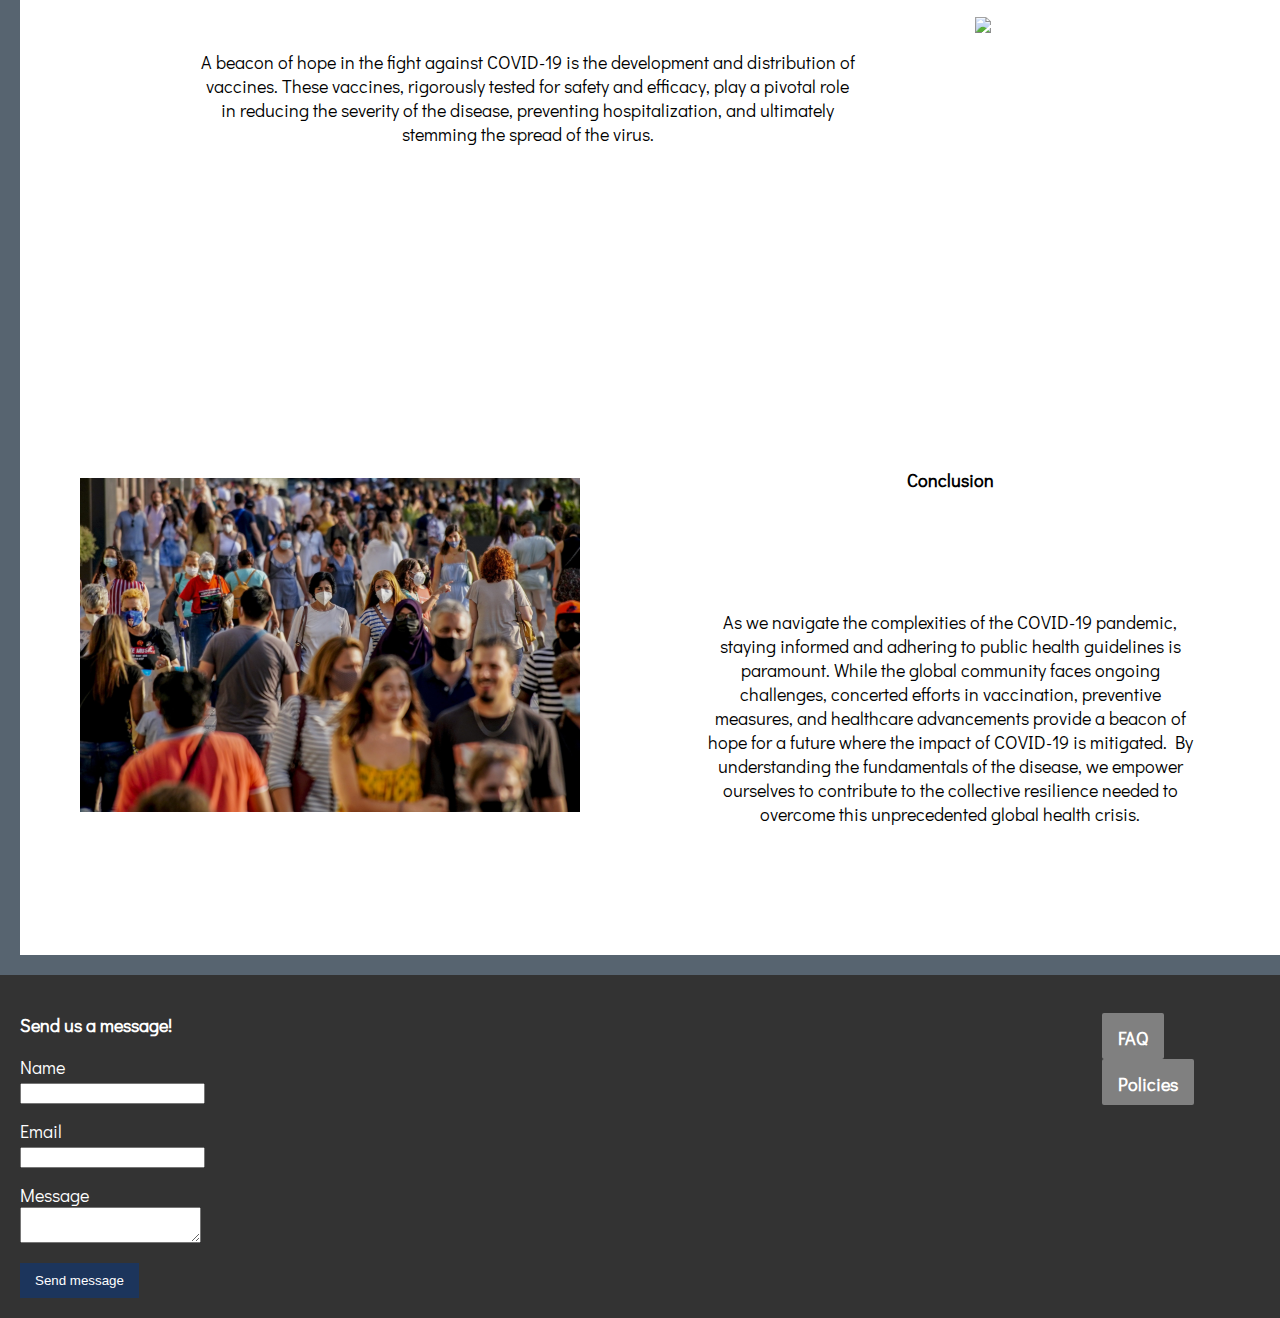
==== commit a403bd52: "linking faq and policies" ====
--- a/intro.html
+++ b/intro.html
@@ -200,8 +200,10 @@
             <nav>
                 <div class="other-nav-container">
                     <ul>
-                        <li><a href="#">FAQ</a></li>
-                        <li><a href="#">Policies</a></li>
+                        <ul>
+                            <li><a href="https://www.who.int/emergencies/diseases/novel-coronavirus-2019/question-and-answers-hub">FAQ</a></li>
+                            <li><a href="https://www.who.int/emergencies/diseases/novel-coronavirus-2019/covid-19-policy-briefs">Policies</a></li>
+                        </ul>
                     </ul>
                 </div>
             </nav>
--- a/css/style.css
+++ b/css/style.css
@@ -5,7 +5,9 @@
     justify-content: space-between;
 }
 
-
+.dropdown-container {
+    position: relative; /* Set the position to relative for proper positioning */
+}
 /* Styling for the dropdown button within the container */
 .dropdown-container .dropdown-toggle {
     color: #ffffff; /* Text color */
@@ -19,6 +21,8 @@
     border-radius: 4px; /* Optional: Adds rounded corners */
     position: relative; /* Set the position to relative */
     left: -20px; /* Adjust the value as needed */
+    position: absolute;
+    top: 100%;
 }
 
 /* Styling for the dropdown menu items within the container */
@@ -38,16 +42,14 @@
 .dropdown-container .dropdown-divider {
     border-color: rgba(255, 255, 255, 0.125); /* Divider color */
 }
-
-
 .header {
-    padding: 20px 50px; /* Adjusted padding */
+    padding: 20px 50px;
     display: flex;
     justify-content: space-between;
     align-items: center;
     position: static;
     background-color: #333;
-    margin: 0; /* Remove margin */
+    margin: 0;
 }
 html{
     font-family: 'Didact Gothic';
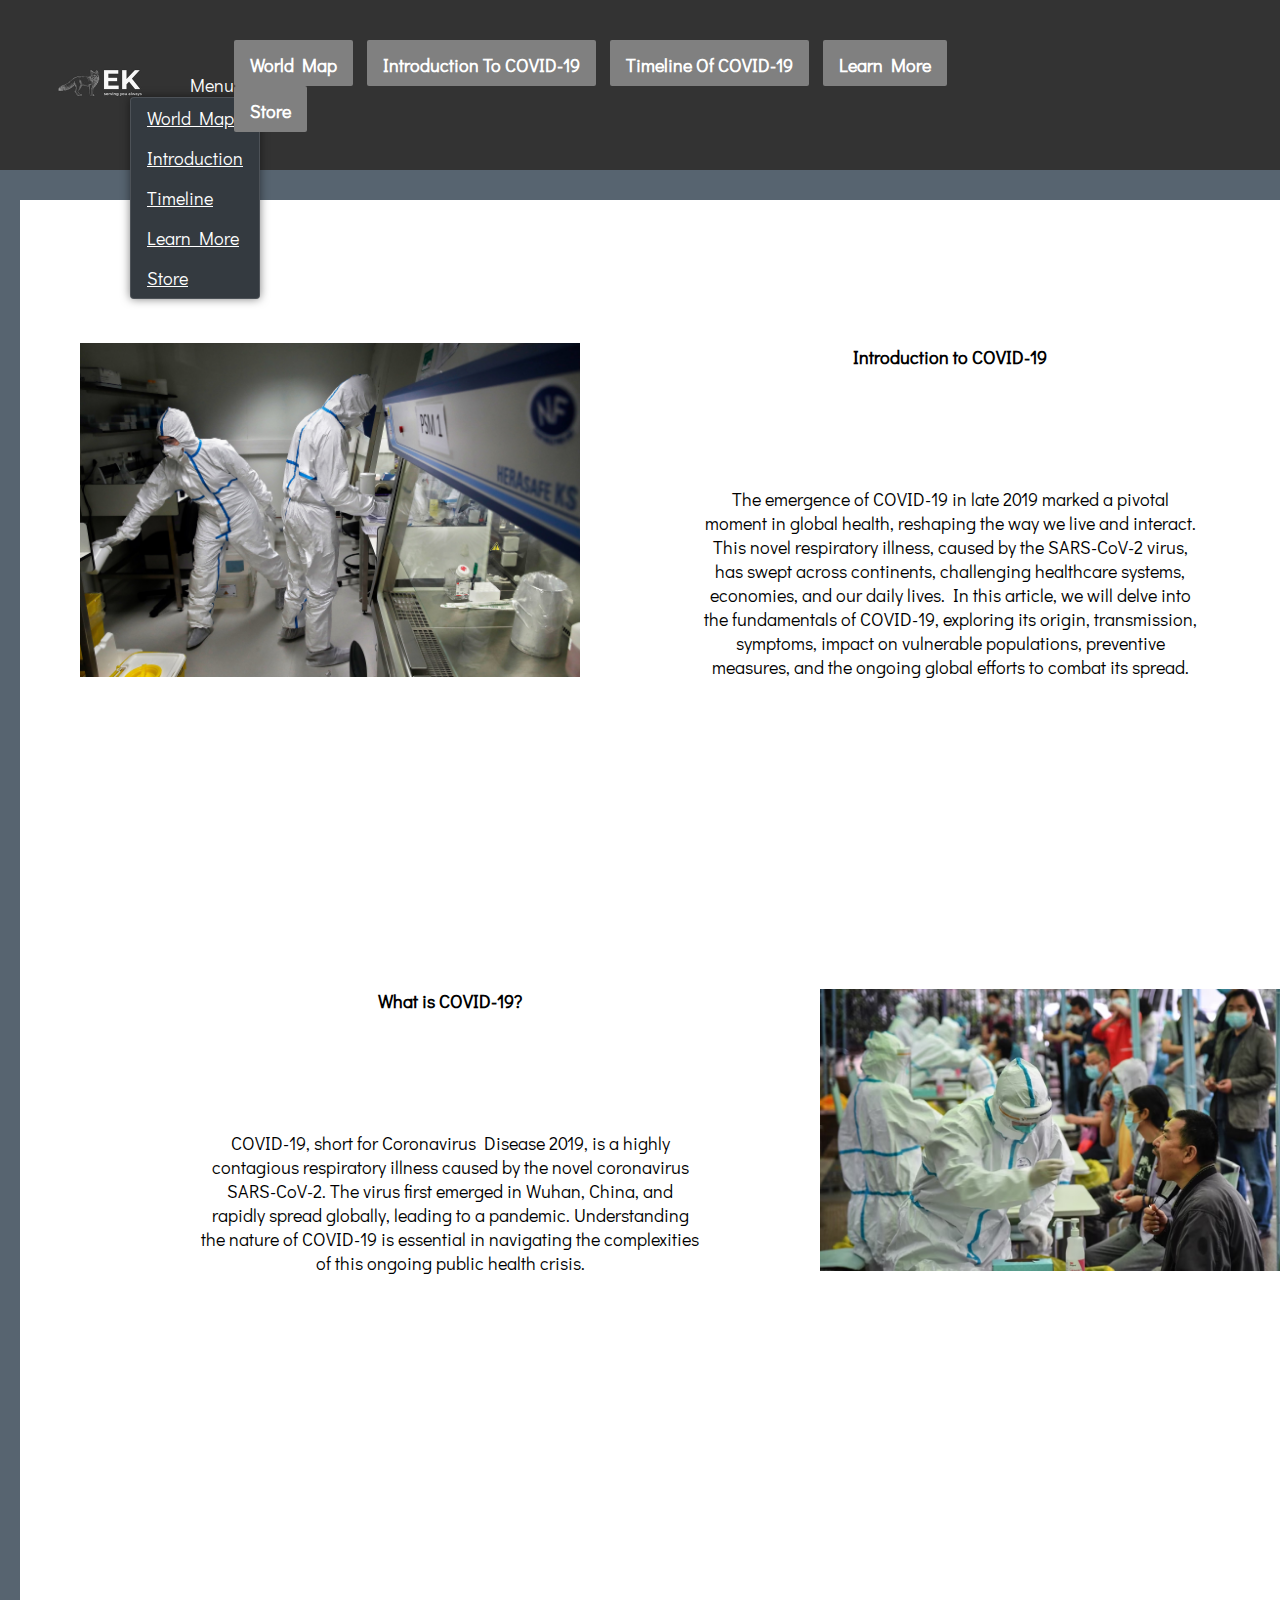
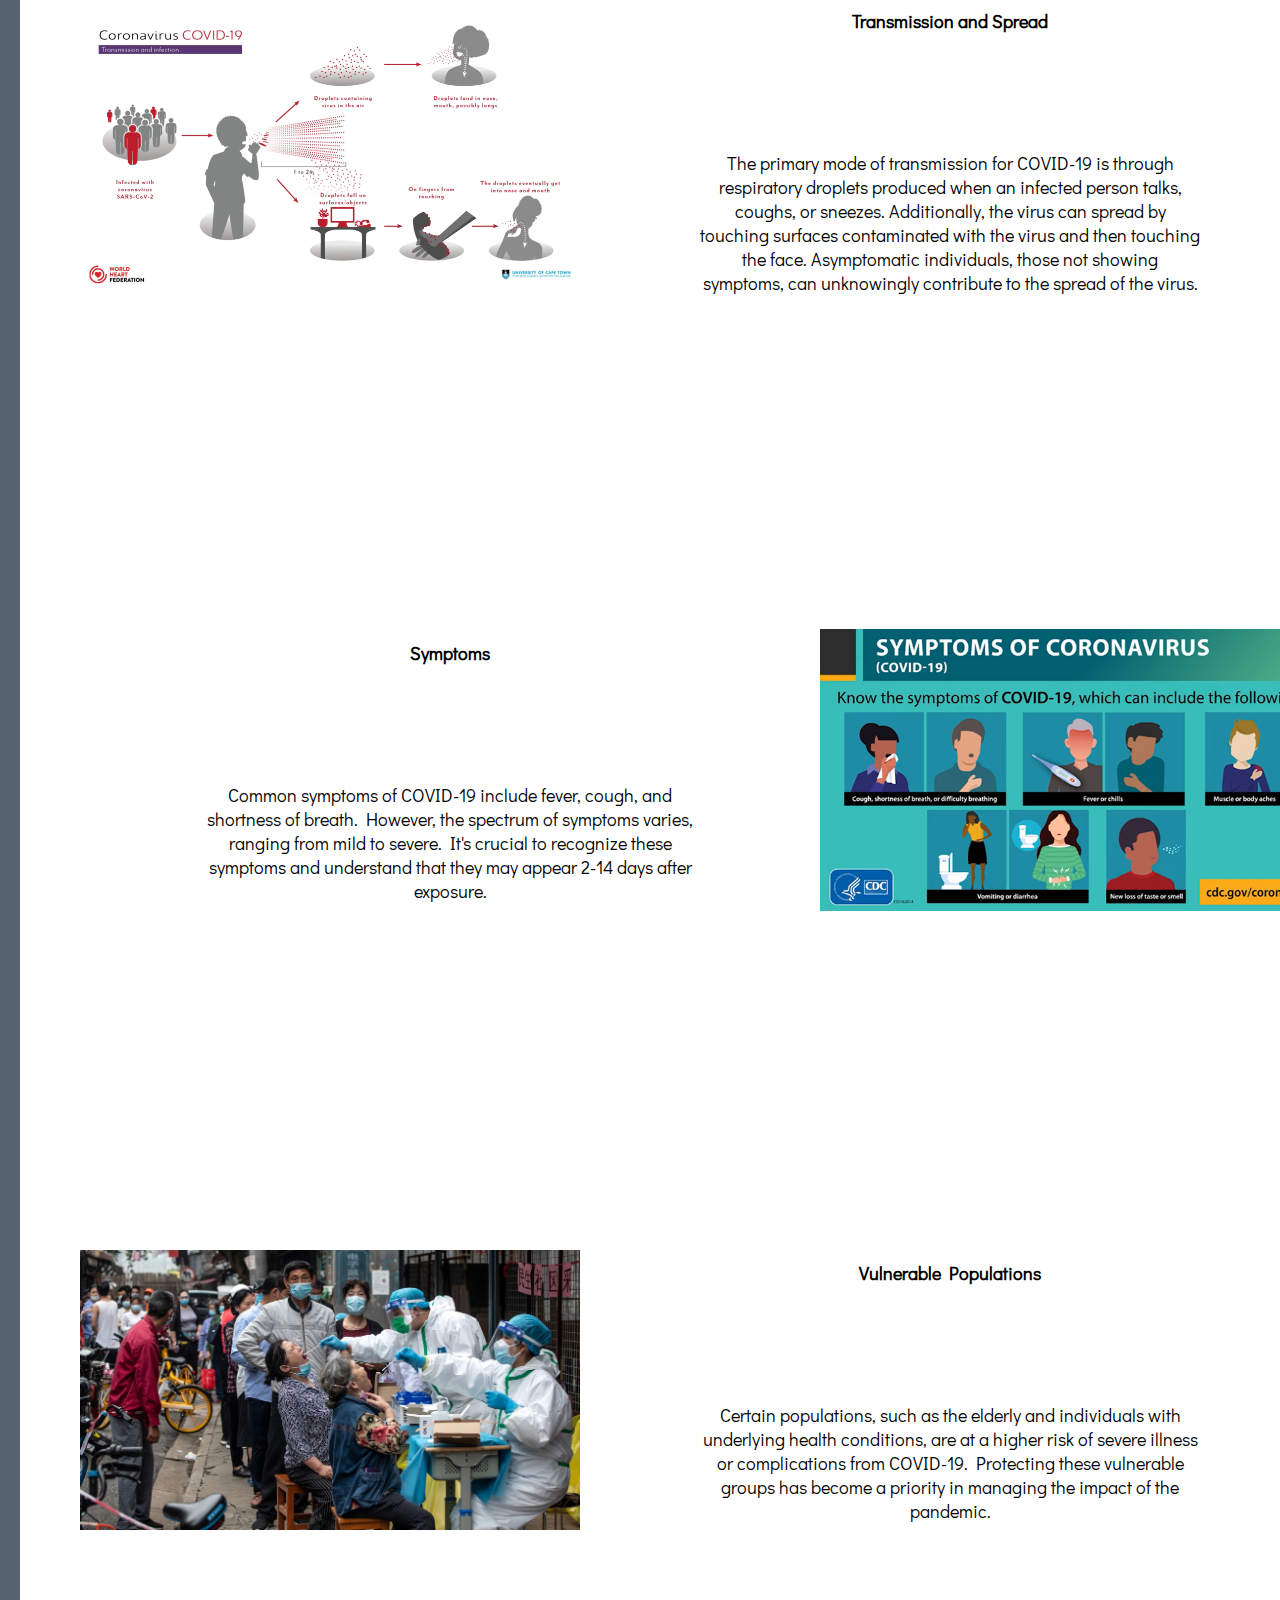
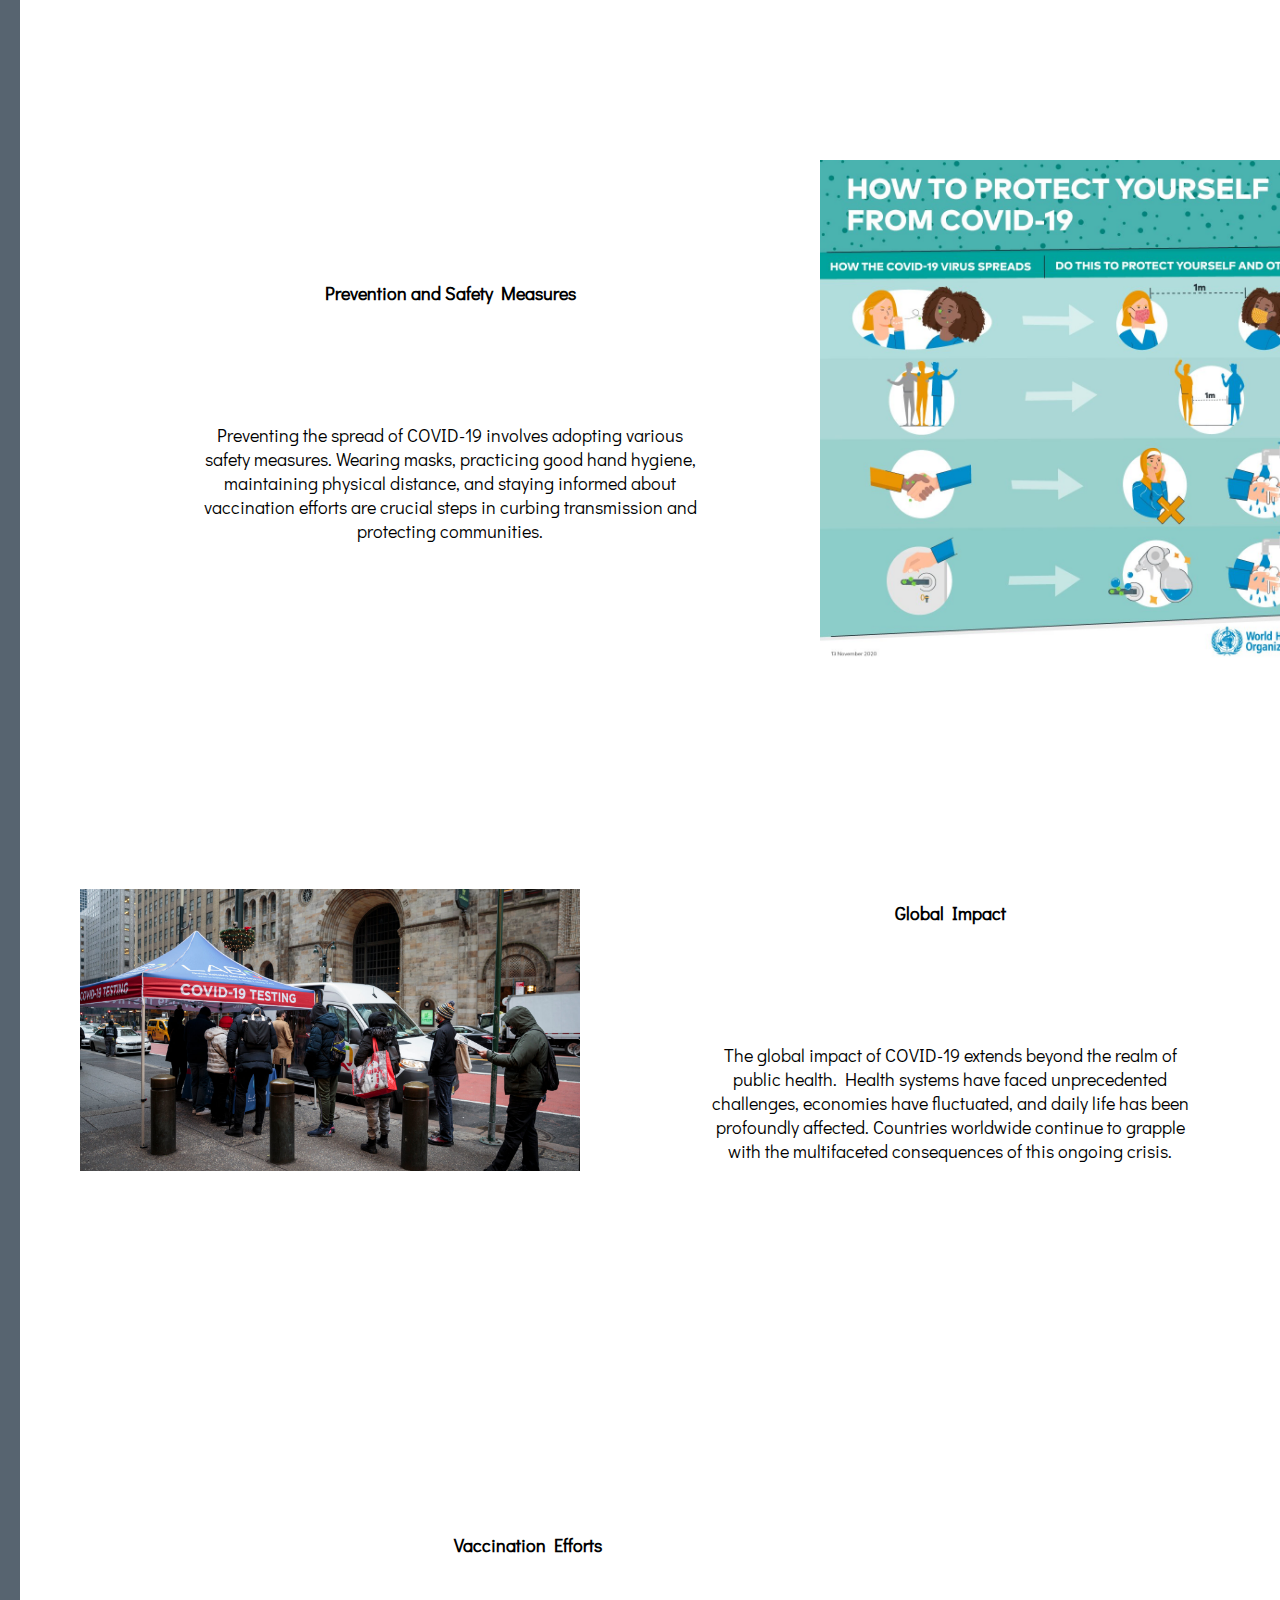
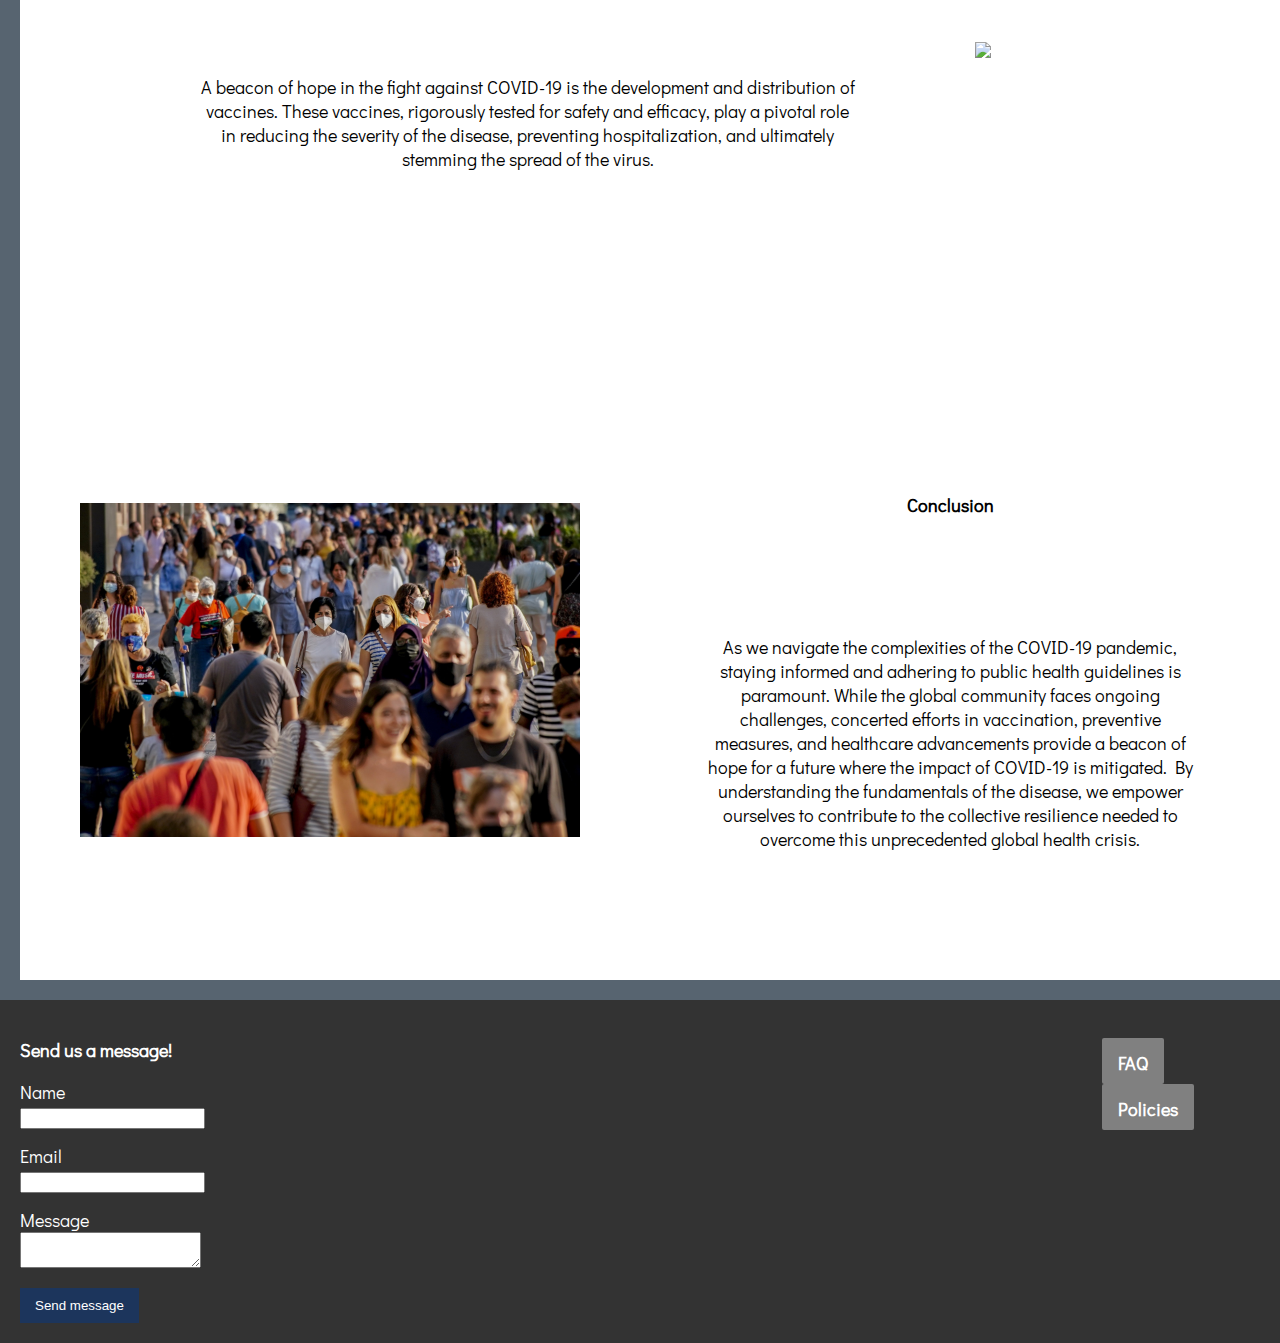
==== commit 48dd6bce: "allowing all links to open in a new tab" ====
--- a/intro.html
+++ b/intro.html
@@ -67,16 +67,18 @@
                     <li><a href="intro.html">Introduction To COVID-19</a></li>
                     <li><a href="timeline.html">Timeline Of COVID-19</a></li>
                     <li><a href="learnmore.html">Learn More</a></li>
+                    <li><a href="store.html">Store</a></li>
                 </ul>
             </div>
         </nav>
         <nav>
             <div class="icon-container">
                 <ul>
-                  <li><a href="https://www.tiktok.com/@who?lang=en"><i class="fa-brands fa-tiktok fa-lg" style="color: #fcfcfc;"></i></a></li>
-                  <li><a href="https://www.facebook.com/WHO/"><i class="fa-brands fa-facebook fa-lg" style="color: #ffffff;"></i></a></li>
-                  <li><a href="https://www.instagram.com/who/?hl=en"><i class="fa-brands fa-instagram fa-lg" style="color: #ffffff;"></i></a></li>
-                  <li><a href="https://twitter.com/WHO?ref_src=twsrc%5Egoogle%7Ctwcamp%5Eserp%7Ctwgr%5Eauthor"><i class="fa-brands fa-twitter fa-lg" style="color: #ffffff;"></i></a></li>
+                    <li><a href="https://www.tiktok.com/@who?lang=en" target="_blank"><i class="fa-brands fa-tiktok fa-lg" style="color: #fcfcfc;"></i></a></li>
+                    <li><a href="https://www.facebook.com/WHO/" target="_blank"><i class="fa-brands fa-facebook fa-lg" style="color: #ffffff;"></i></a></li>
+                    <li><a href="https://www.instagram.com/who/?hl=en" target="_blank"><i class="fa-brands fa-instagram fa-lg" style="color: #ffffff;"></i></a></li>
+                    <li><a href="https://twitter.com/WHO?ref_src=twsrc%5Egoogle%7Ctwcamp%5Eserp%7Ctwgr%5Eauthor" target="_blank"><i class="fa-brands fa-twitter fa-lg" style="color: #ffffff;"></i></a></li>
+                    
                 </ul>
               </div>
         </nav>
@@ -201,9 +203,11 @@
                 <div class="other-nav-container">
                     <ul>
                         <ul>
-                            <li><a href="https://www.who.int/emergencies/diseases/novel-coronavirus-2019/question-and-answers-hub">FAQ</a></li>
-                            <li><a href="https://www.who.int/emergencies/diseases/novel-coronavirus-2019/covid-19-policy-briefs">Policies</a></li>
-                        </ul>
+                            <ul>
+                                <li><a href="https://www.who.int/emergencies/diseases/novel-coronavirus-2019/question-and-answers-hub" target="_blank">FAQ</a></li>
+                                <li><a href="https://www.who.int/emergencies/diseases/novel-coronavirus-2019/covid-19-policy-briefs" target="_blank">Policies</a></li>
+                            </ul>
+                            
                     </ul>
                 </div>
             </nav>
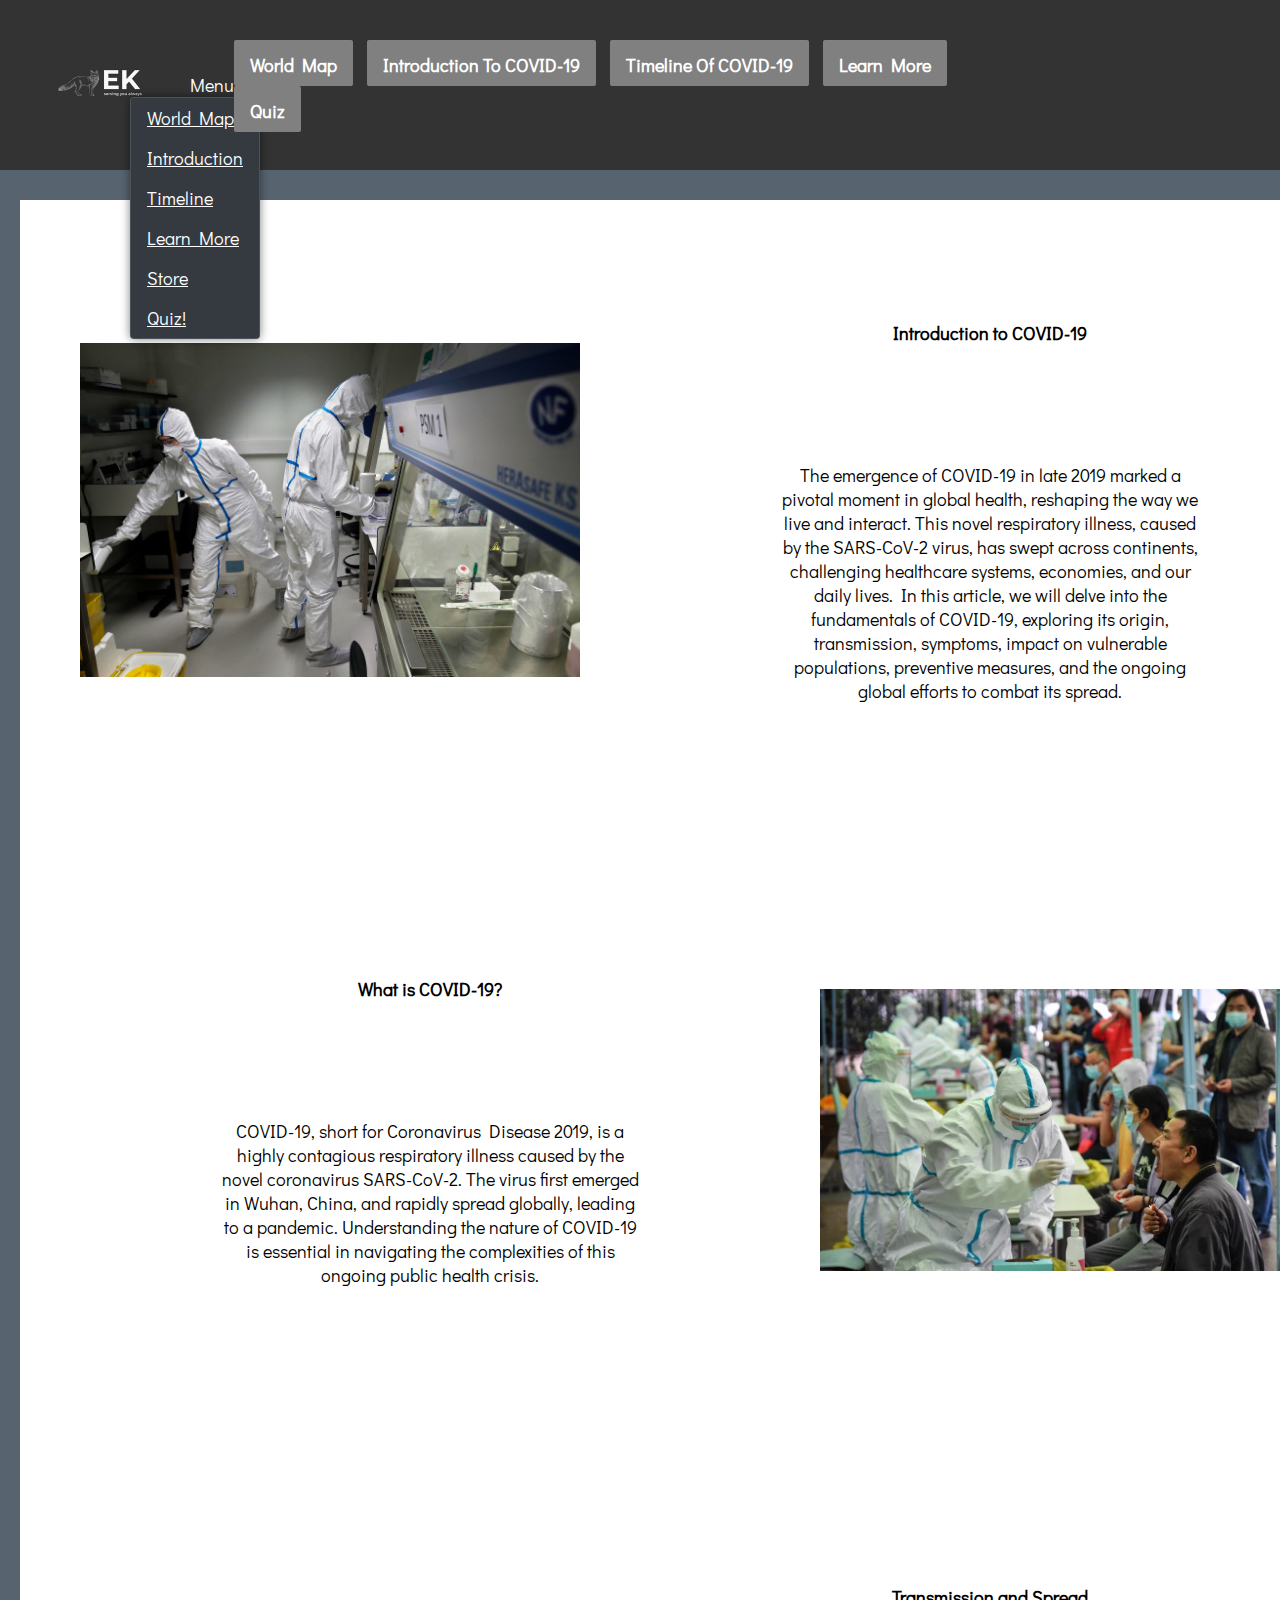
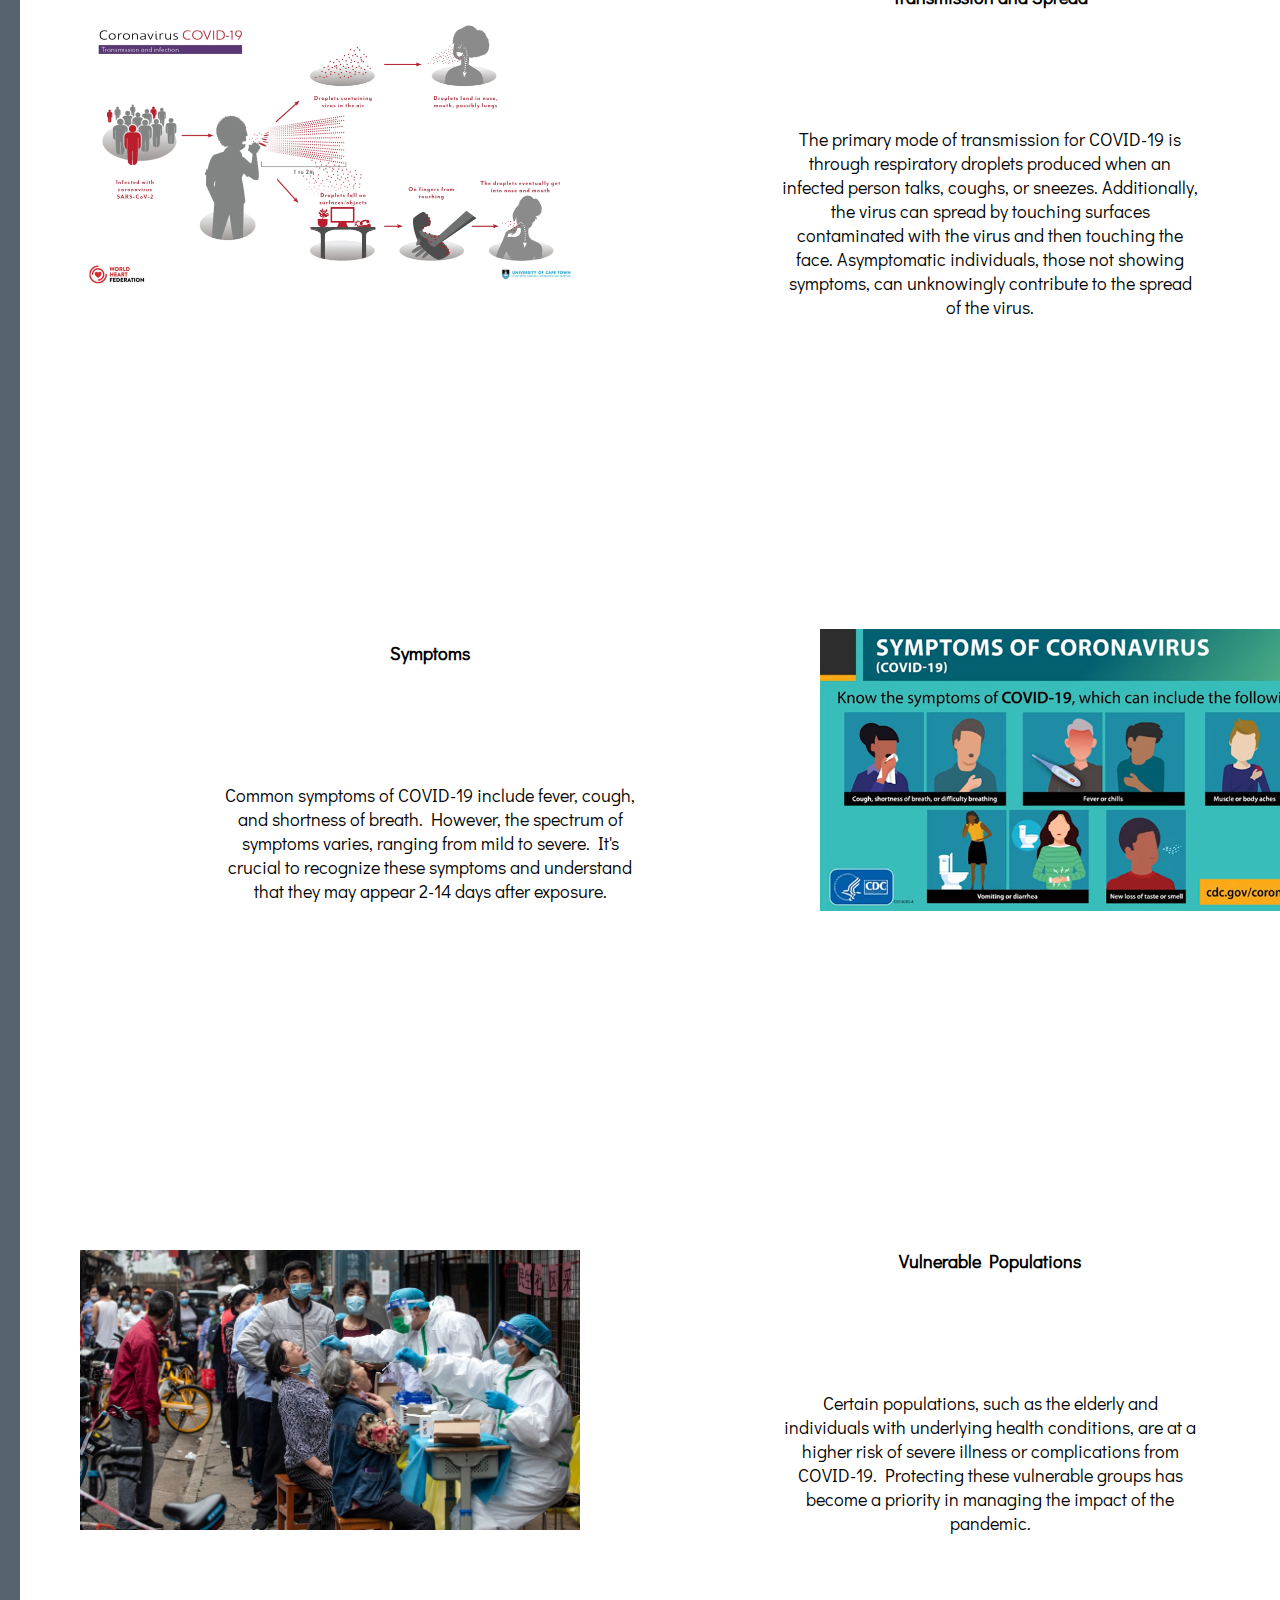
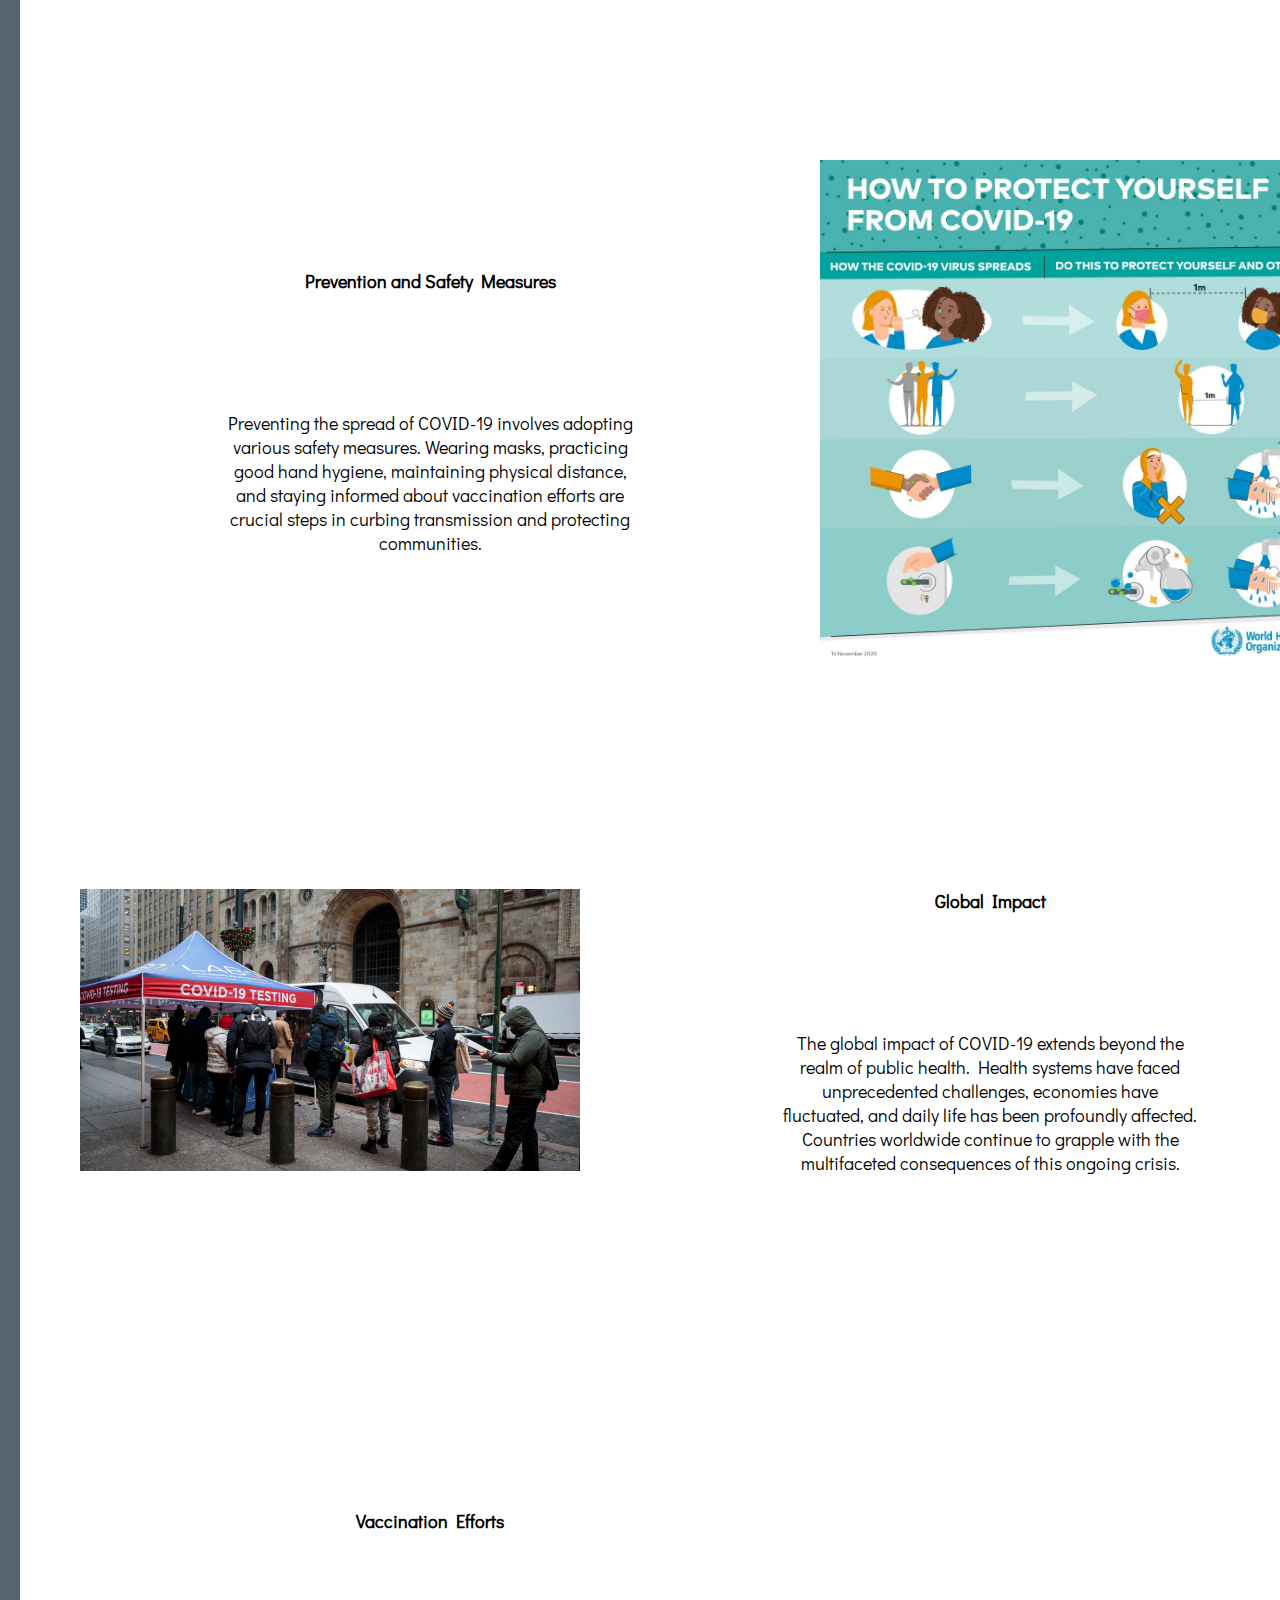
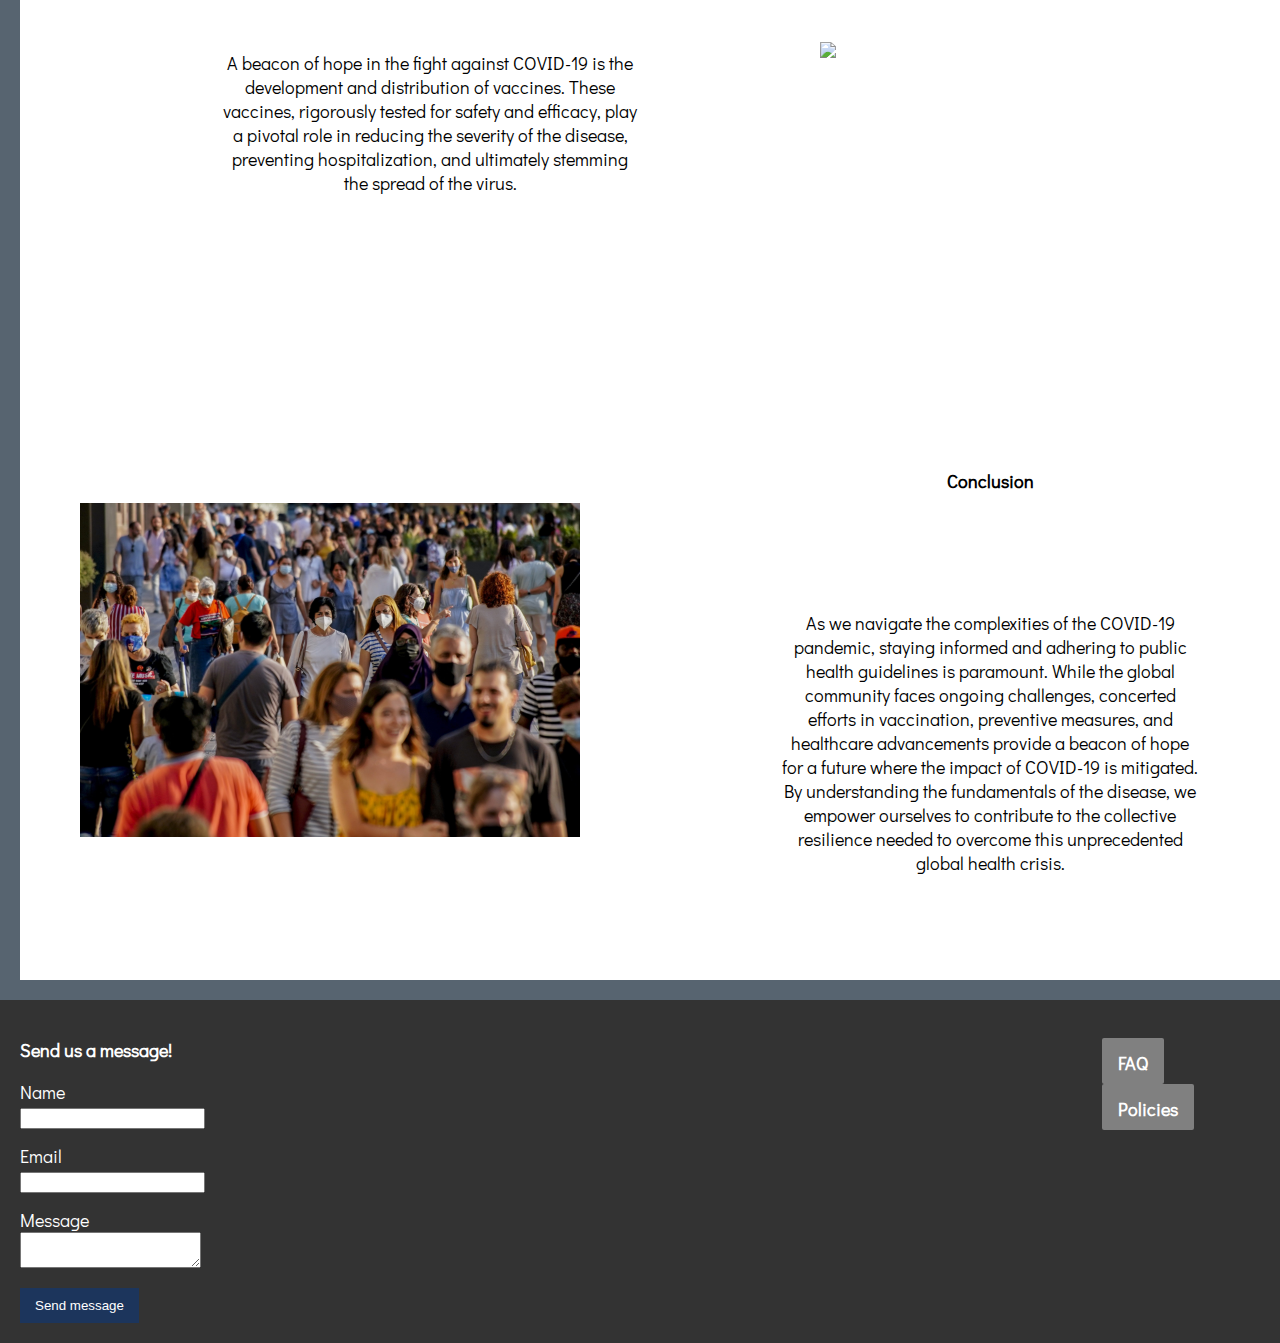
==== commit e3398be4: "Adding a sidebar to the timeline page" ====
--- a/intro.html
+++ b/intro.html
@@ -54,6 +54,7 @@
                             <a class="dropdown-item" href="timeline.html">Timeline</a>
                             <a class="dropdown-item" href="learnmore.html">Learn More</a>
                             <a class="dropdown-item" href="store.html">Store</a>
+                            <a class="dropdown-item" href="quiz.html">Quiz!</a>
                         </div>
                     </li>
                 </ul>
@@ -67,7 +68,7 @@
                     <li><a href="intro.html">Introduction To COVID-19</a></li>
                     <li><a href="timeline.html">Timeline Of COVID-19</a></li>
                     <li><a href="learnmore.html">Learn More</a></li>
-                    <li><a href="store.html">Store</a></li>
+                    <li><a href="quiz.html">Quiz</a></li>
                 </ul>
             </div>
         </nav>
--- a/css/style.css
+++ b/css/style.css
@@ -49,7 +49,8 @@
     align-items: center;
     position: static;
     background-color: #333;
-    margin: 0;
+    margin: 0; /* Remove margin */
+    z-index: 1000;
 }
 html{
     font-family: 'Didact Gothic';
@@ -109,6 +110,7 @@
     background-color: #333; 
     padding: 20px;
     display: flex;
+    z-index: 1000;
 }
 
 form {
@@ -227,10 +229,11 @@
 .description {
     margin-top: 100px;
     height: max-content;
-    width: 100%;
+    width: 50%;
     text-align: center;
     padding: 20px;
     font-size: medium;
+    margin-left: 20px;
 }
 
 .description h2 {
@@ -325,6 +328,51 @@
     background-color: cadetblue;
     border: none;
     border-radius: 2px;
+}.dropdown-container {
+    position: relative; /* Set the position to relative for proper positioning */
+}
+/* Styling for the dropdown button within the container */
+.dropdown-container .dropdown-toggle {
+    color: #ffffff; /* Text color */
+    text-decoration: none; /* Remove underline */
+}
+/* Styling for the dropdown menu container within the container */
+.dropdown-container .dropdown-menu {
+    background-color: #343a40; /* Background color */
+    border: 1px solid rgba(255, 255, 255, 0.125); /* Border color */
+    box-shadow: 0 0 10px rgba(0, 0, 0, 0.5); /* Box shadow for a subtle effect */
+    border-radius: 4px; /* Optional: Adds rounded corners */
+    position: relative; /* Set the position to relative */
+    left: -20px; /* Adjust the value as needed */
+    position: absolute;
+    top: 100%;
+}
+
+/* Styling for the dropdown menu items within the container */
+.dropdown-container .dropdown-item {
+    color: #ffffff; /* Text color */
+    padding: 8px 16px; /* Adjusted padding for better spacing */
+    display: block; /* Ensure the menu items are displayed as blocks */
+}
+
+/* Hover effect for dropdown items within the container */
+.dropdown-container .dropdown-item:hover {
+    background-color: #495057; /* Hover background color */
+    color: #ffffff; /* Hover text color */
+}
+
+/* Styling for the dropdown divider within the container */
+.dropdown-container .dropdown-divider {
+    border-color: rgba(255, 255, 255, 0.125); /* Divider color */
+}
+.header {
+    padding: 20px 50px;
+    display: flex;
+    justify-content: space-between;
+    align-items: center;
+    position: static;
+    background-color: #333;
+    margin: 0;
 }
 #accept-btn{
     margin-right: 20px;
@@ -378,3 +426,31 @@
     font-size: 35px;
     color:#2c2c2c;
 }
+#c1,
+#c2,
+#c3,
+#c4,
+#c5{
+    text-align: center;
+    width: 800px;
+    margin-left: 450px;
+}
+#c1:hover,
+#c2:hover,
+#c3:hover,
+#c4:hover,
+#c5:hover{
+    text-align: center;
+    font-size: 1.5em;
+    width: 800px;
+    margin-left: 450px;
+    background-color: #d8d8d8;
+}
+#c1:hover p,
+#c2:hover p,
+#c3:hover p,
+#c4:hover p,
+#c5:hover p,
+#c6:hover p{
+    font-size: 1.1em;
+}
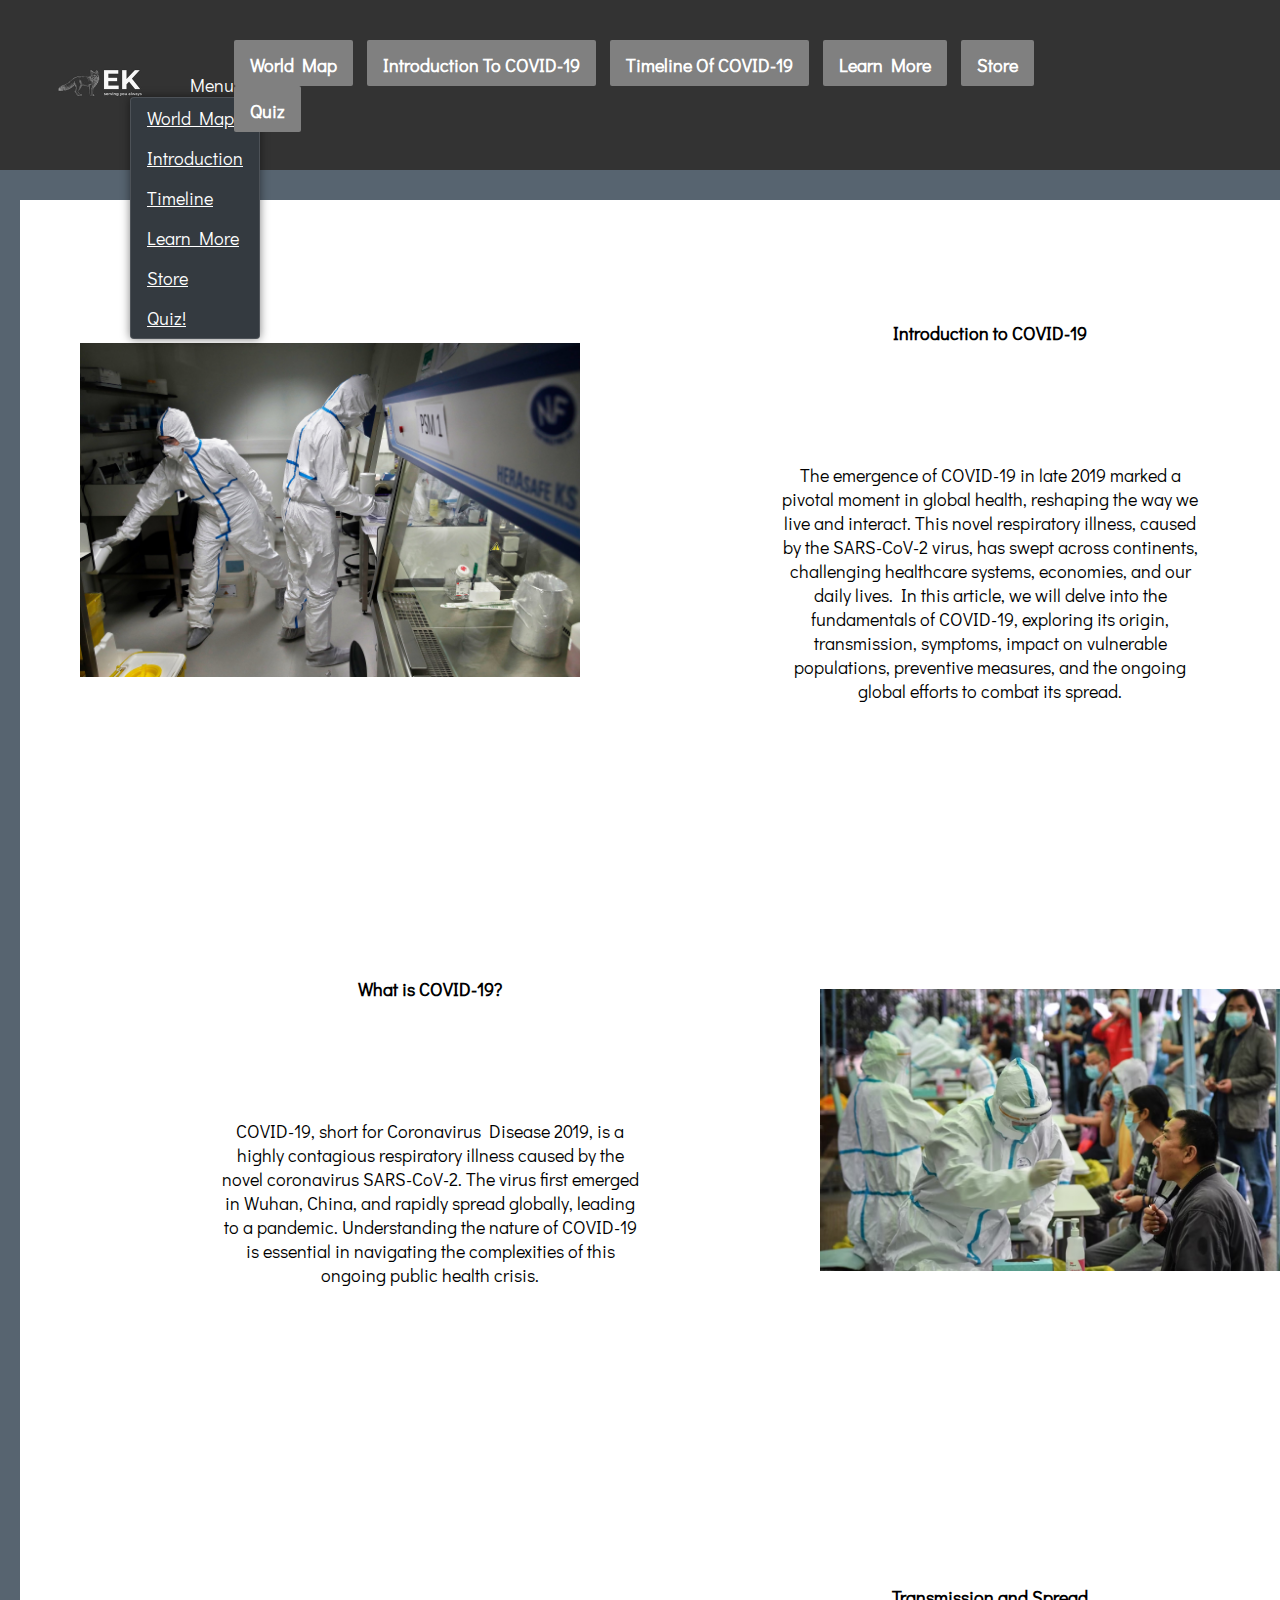
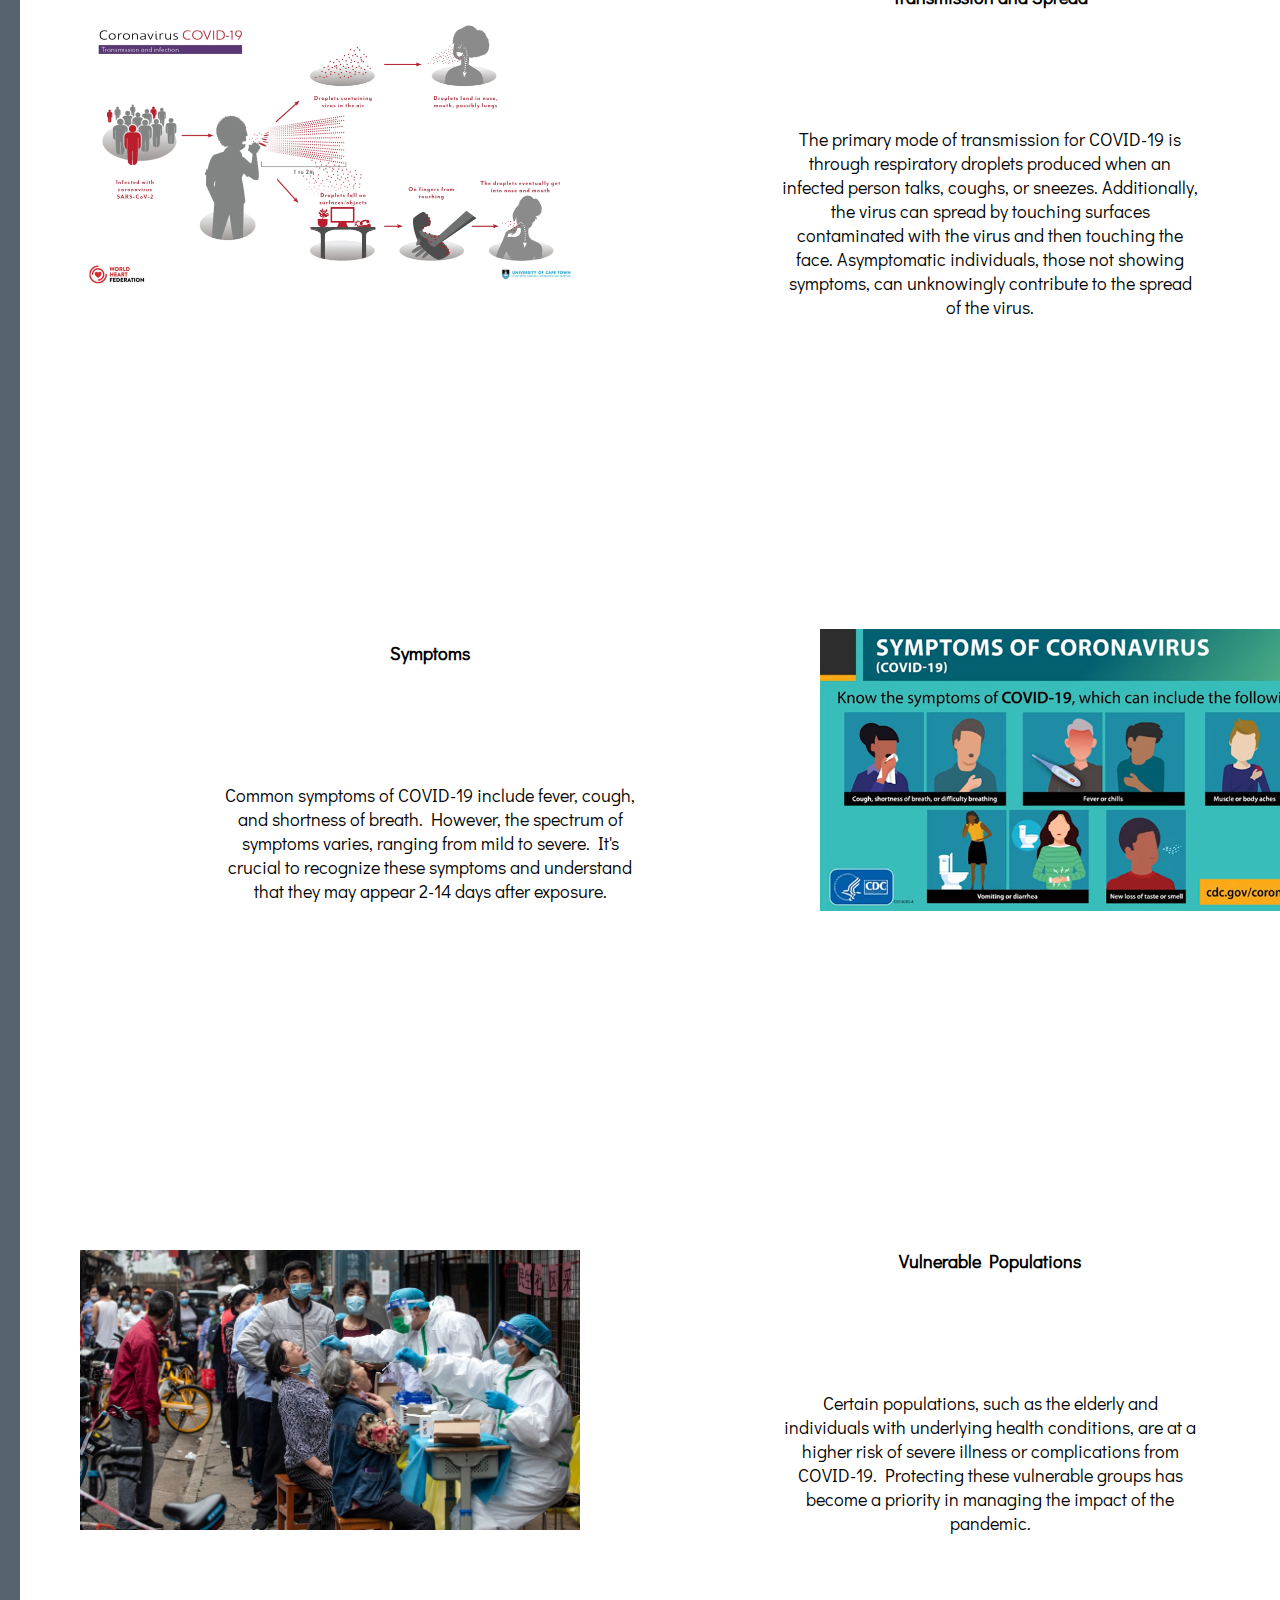
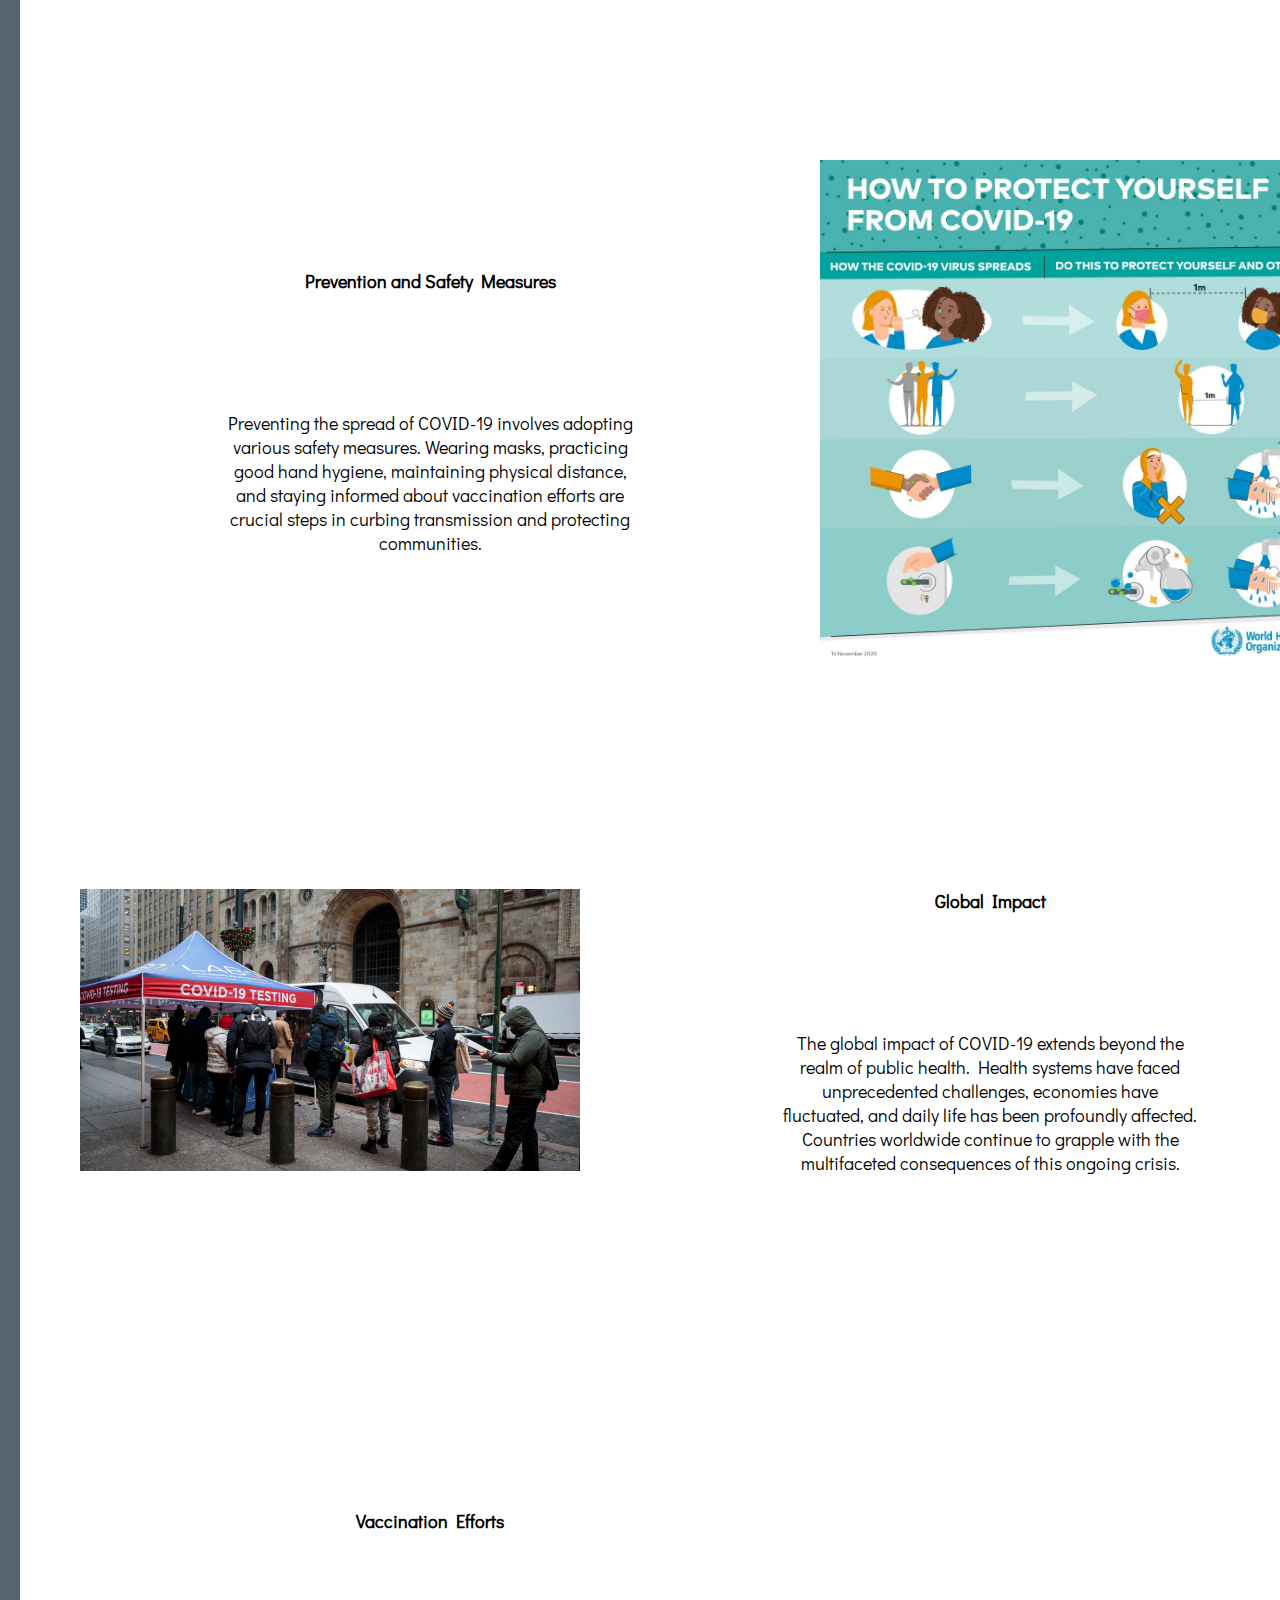
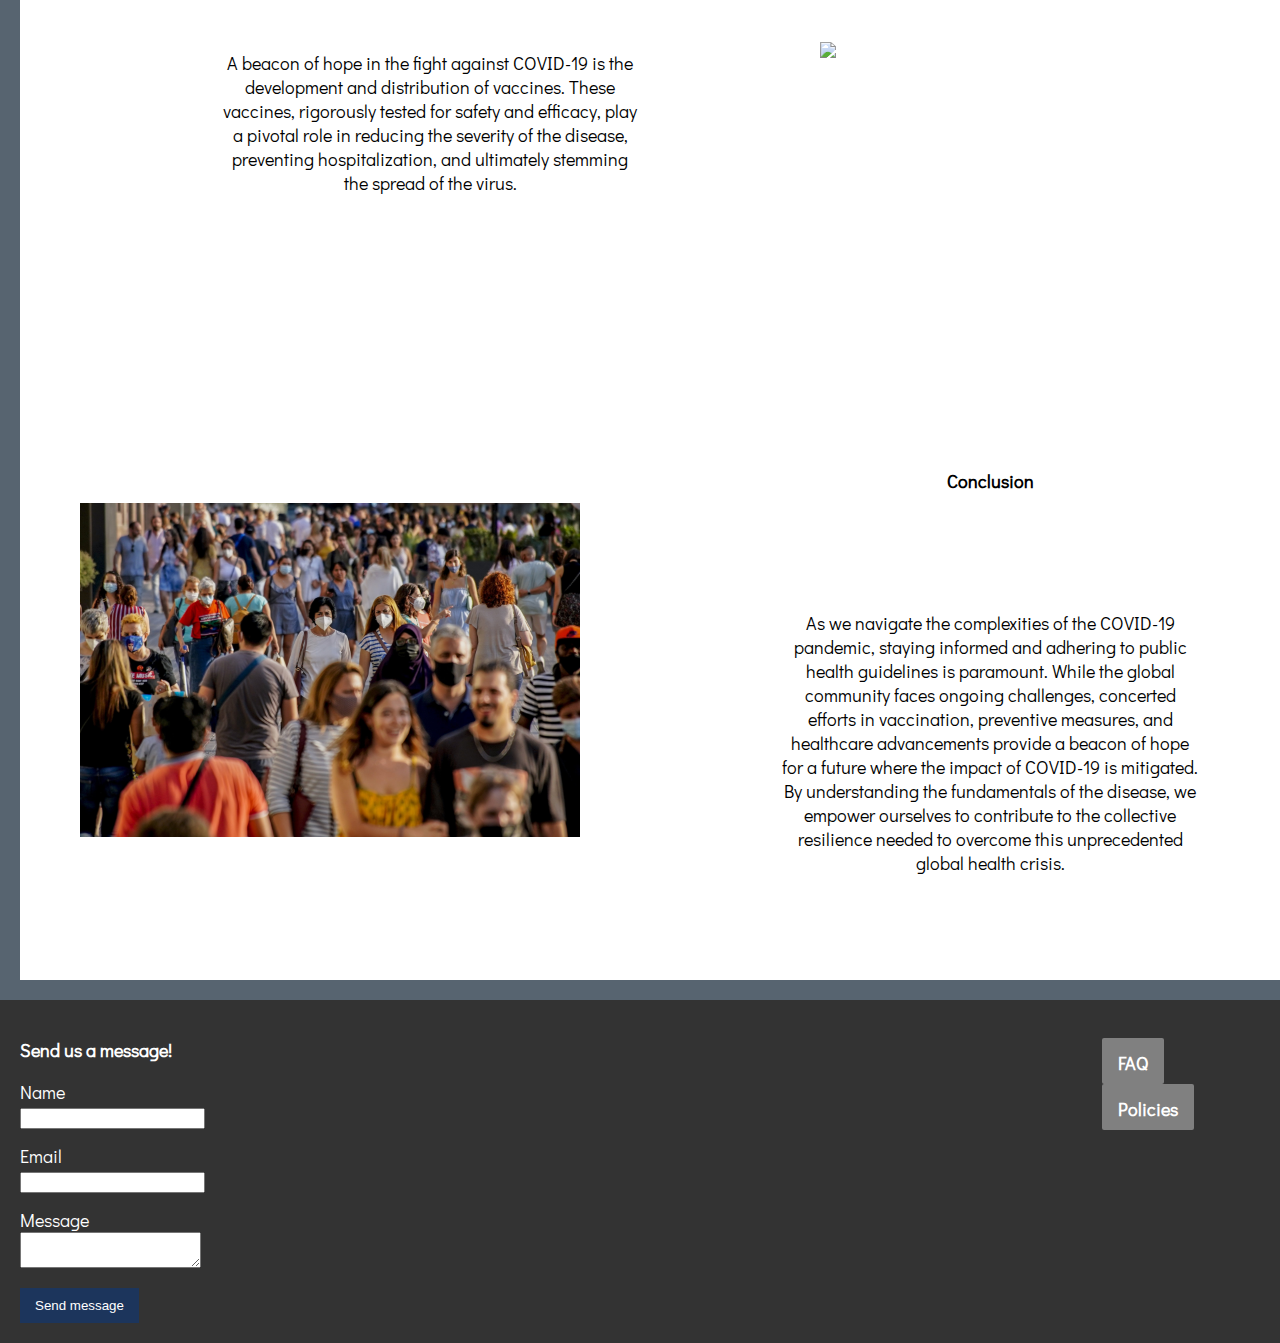
==== commit 2907e174: "Adding the store button to to top navbar!!!" ====
--- a/intro.html
+++ b/intro.html
@@ -68,6 +68,7 @@
                     <li><a href="intro.html">Introduction To COVID-19</a></li>
                     <li><a href="timeline.html">Timeline Of COVID-19</a></li>
                     <li><a href="learnmore.html">Learn More</a></li>
+                    <li><a href="store.html">Store</a></li>
                     <li><a href="quiz.html">Quiz</a></li>
                 </ul>
             </div>
--- a/css/style.css
+++ b/css/style.css
@@ -426,31 +426,3 @@
     font-size: 35px;
     color:#2c2c2c;
 }
-#c1,
-#c2,
-#c3,
-#c4,
-#c5{
-    text-align: center;
-    width: 800px;
-    margin-left: 450px;
-}
-#c1:hover,
-#c2:hover,
-#c3:hover,
-#c4:hover,
-#c5:hover{
-    text-align: center;
-    font-size: 1.5em;
-    width: 800px;
-    margin-left: 450px;
-    background-color: #d8d8d8;
-}
-#c1:hover p,
-#c2:hover p,
-#c3:hover p,
-#c4:hover p,
-#c5:hover p,
-#c6:hover p{
-    font-size: 1.1em;
-}
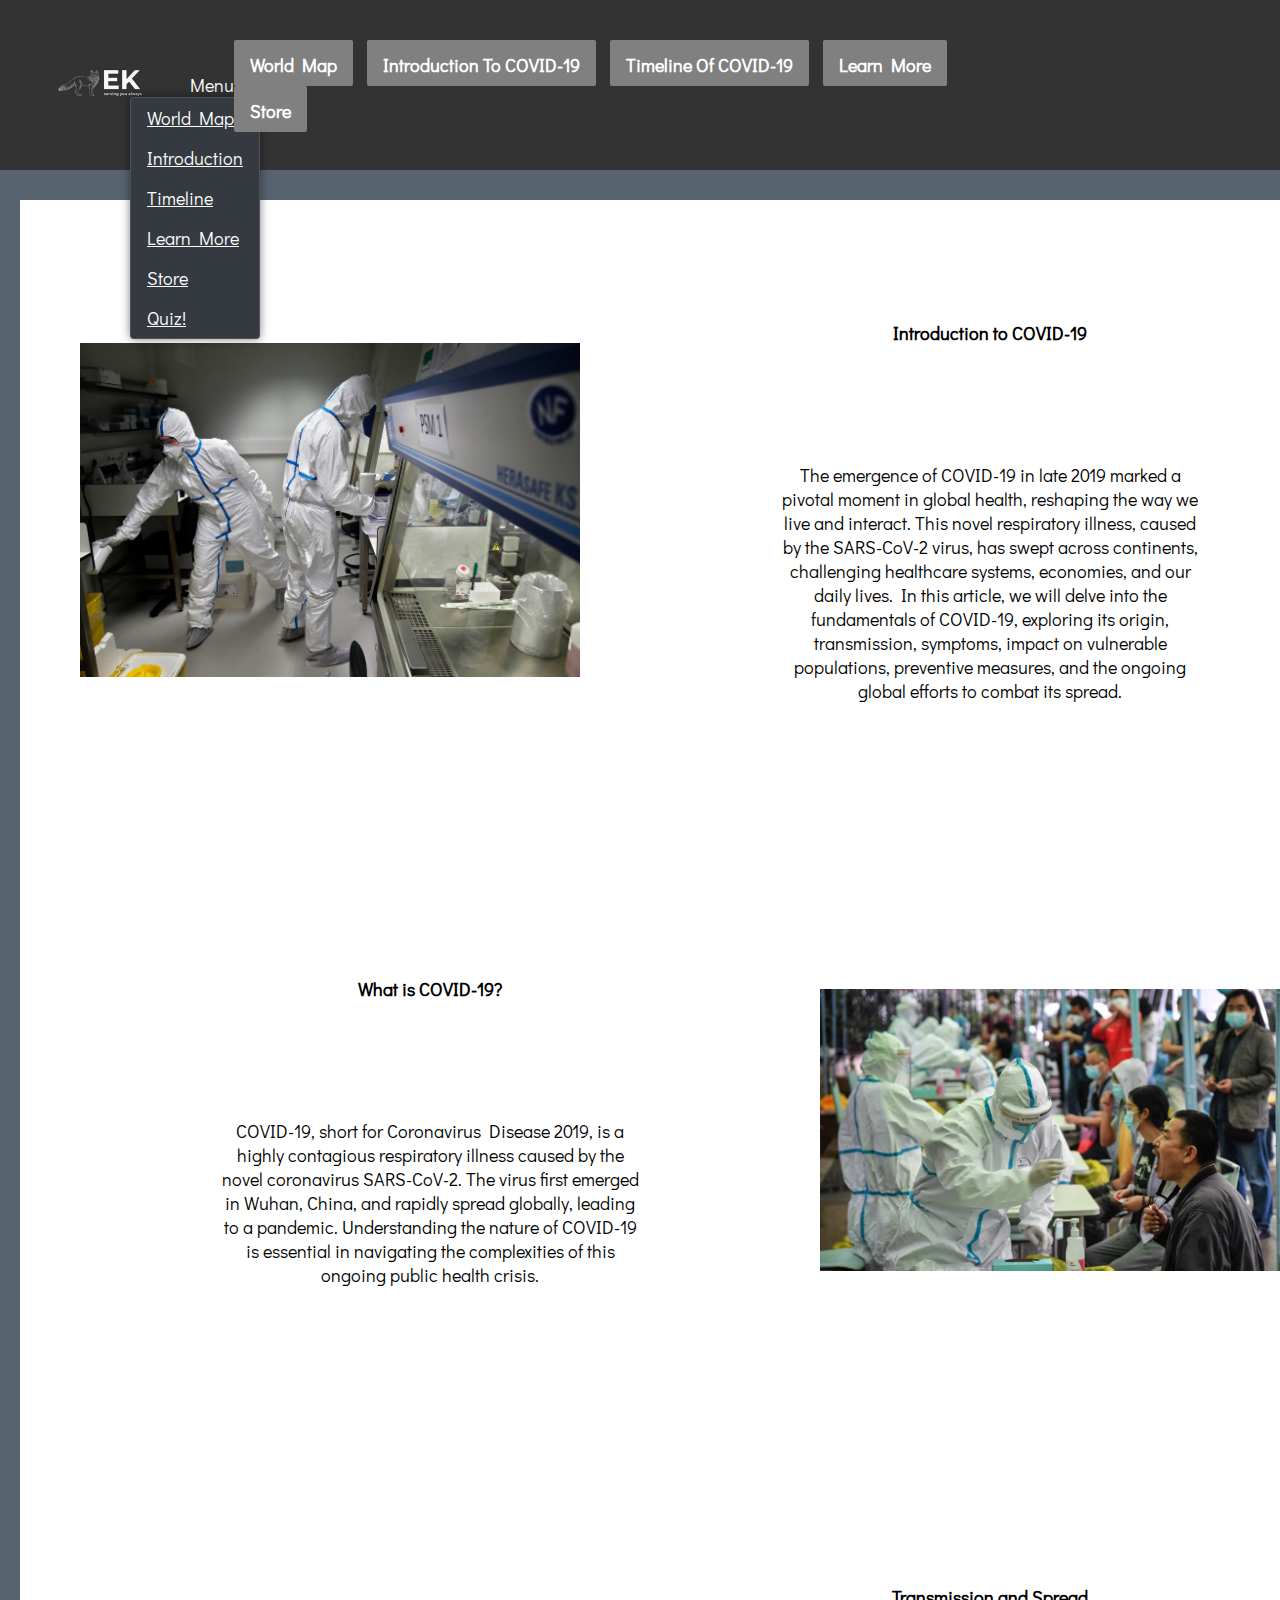
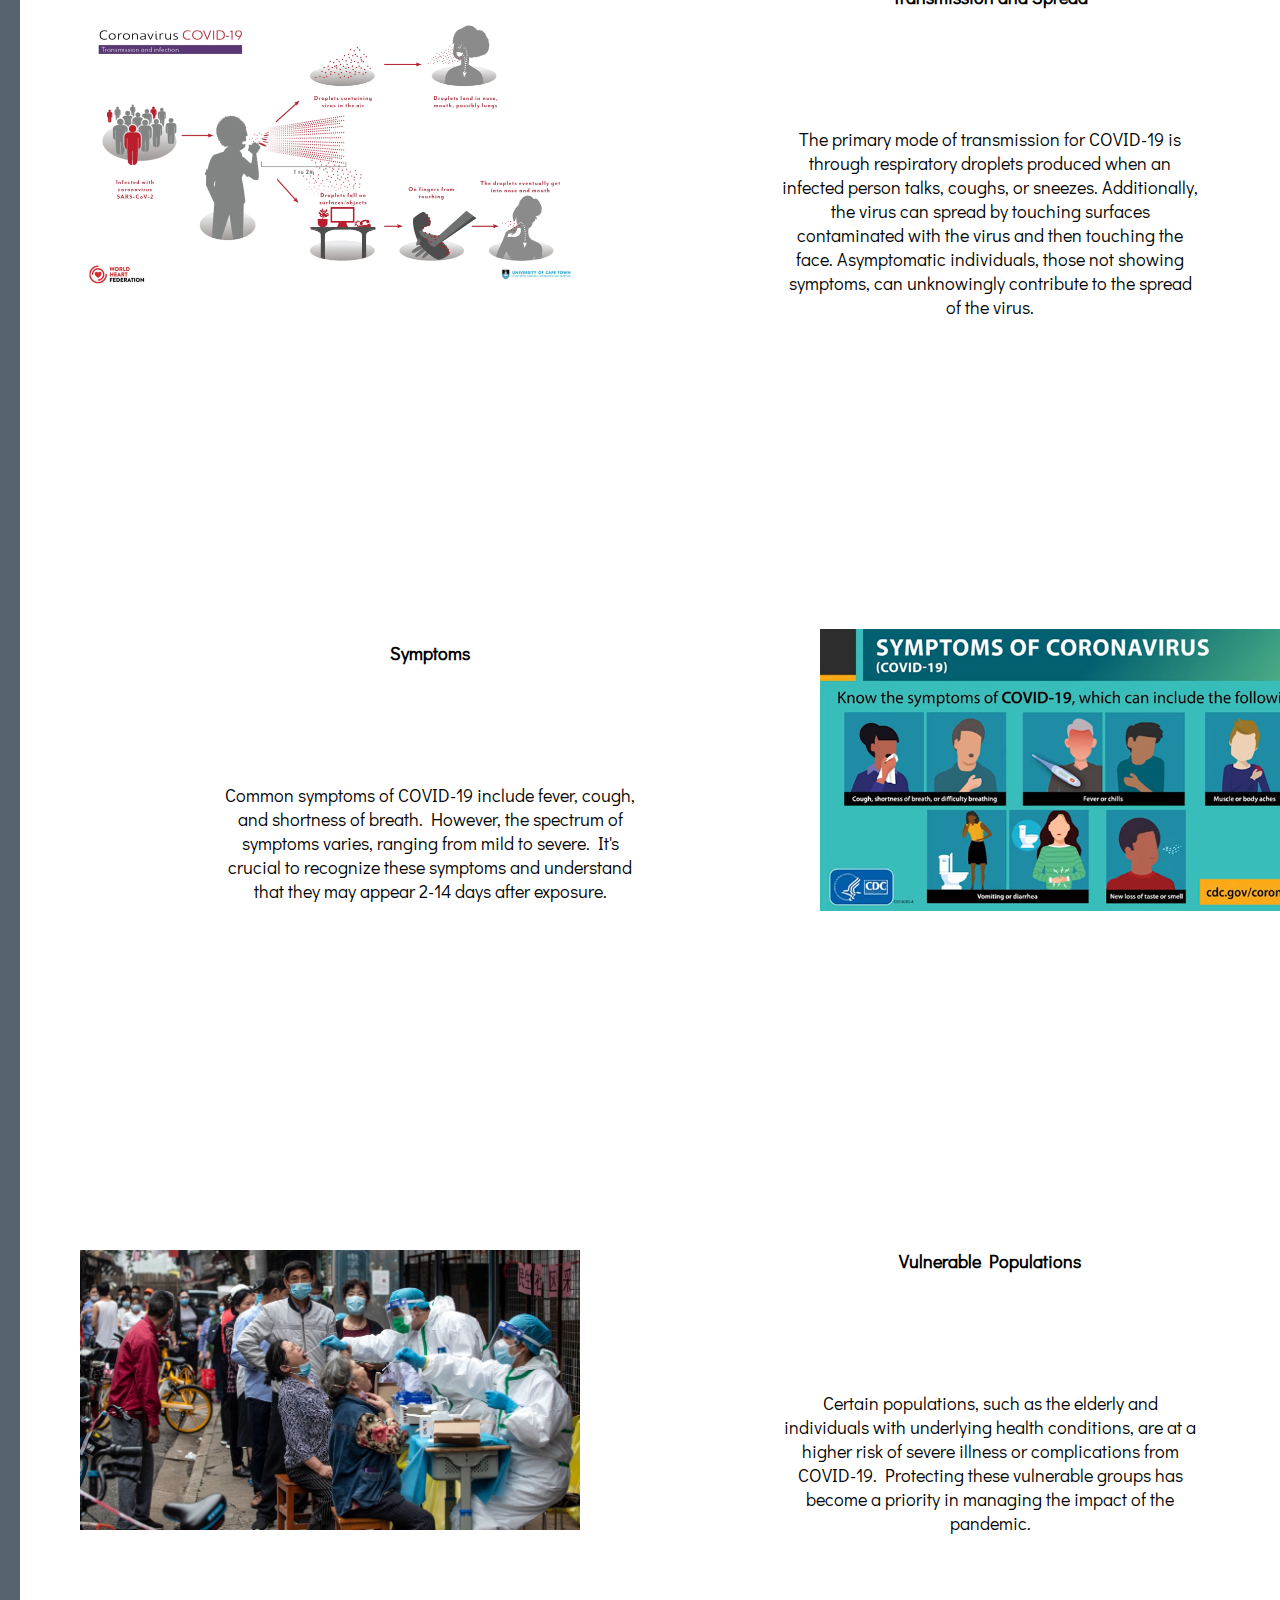
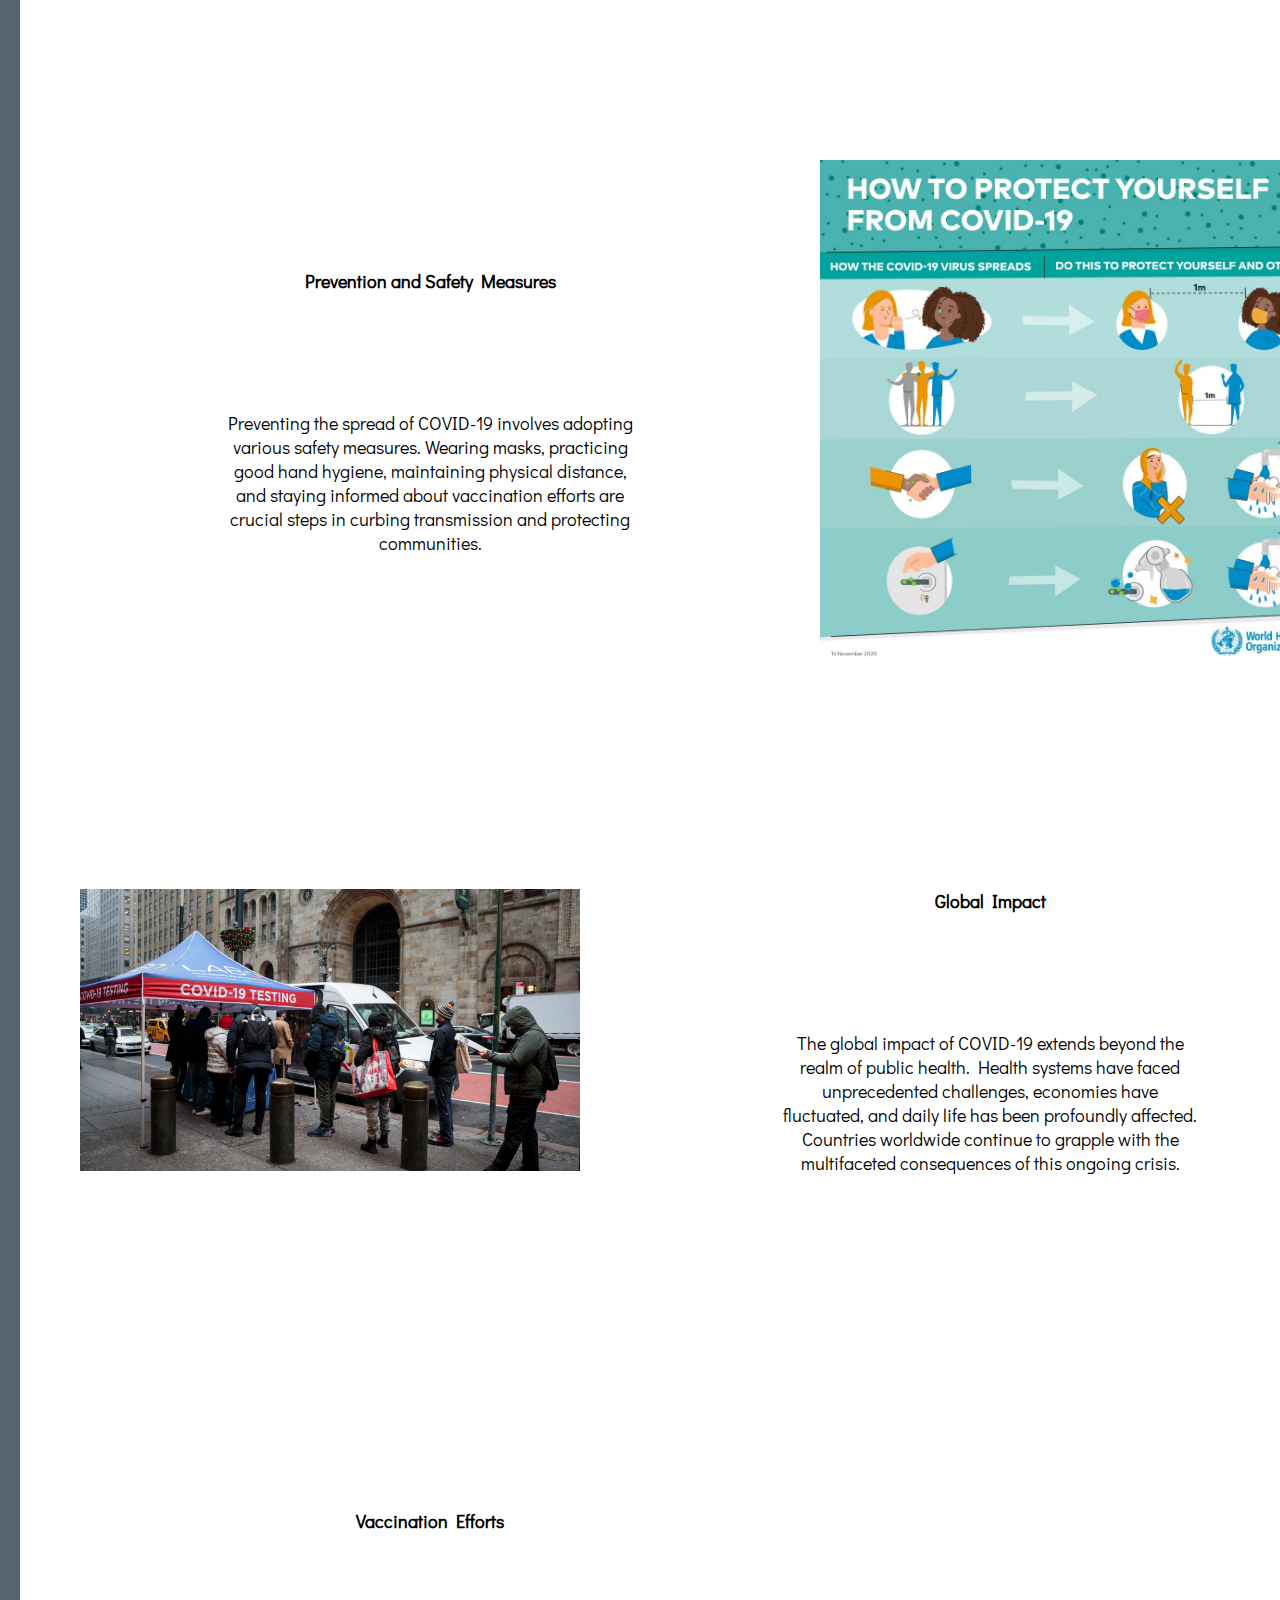
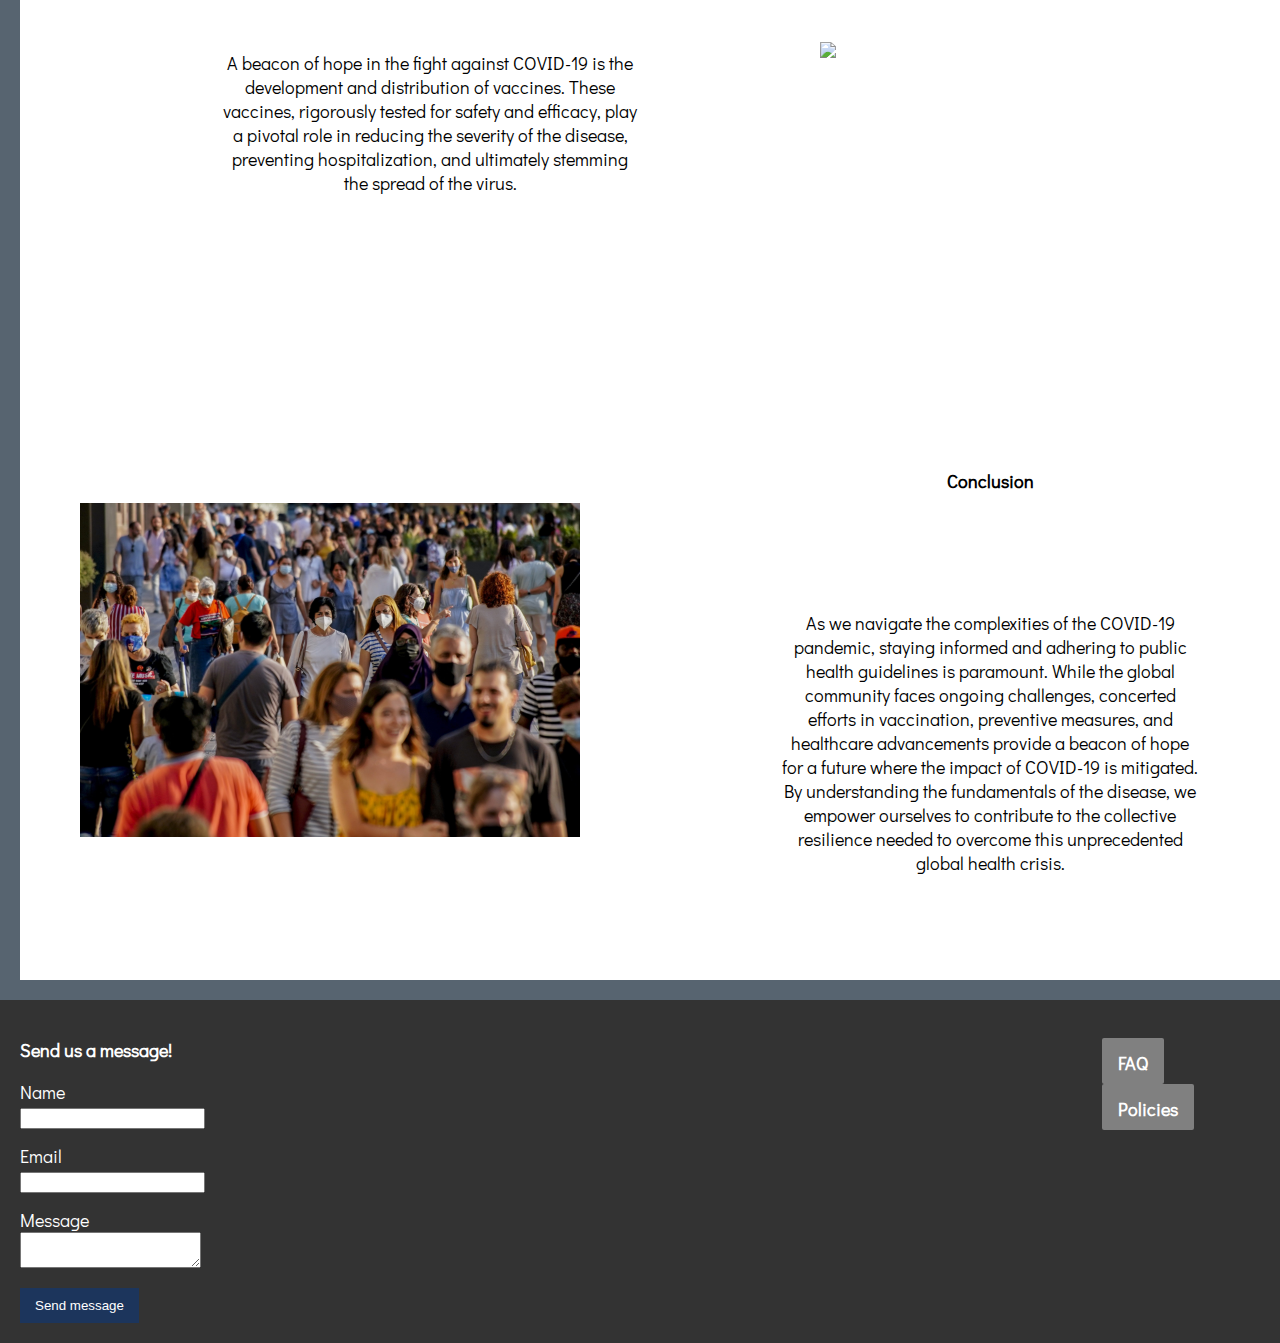
==== commit cd3a4670: "changing the footers" ====
--- a/intro.html
+++ b/intro.html
@@ -69,7 +69,6 @@
                     <li><a href="timeline.html">Timeline Of COVID-19</a></li>
                     <li><a href="learnmore.html">Learn More</a></li>
                     <li><a href="store.html">Store</a></li>
-                    <li><a href="quiz.html">Quiz</a></li>
                 </ul>
             </div>
         </nav>
--- a/css/style.css
+++ b/css/style.css
@@ -426,3 +426,20 @@
     font-size: 35px;
     color:#2c2c2c;
 }
+/* Add or modify these styles in your existing stylesheet */
+.notification {
+    position: fixed;
+    top: 80%; /* Adjust to 30% from the top */
+    left: 50%;
+    transform: translateX(-50%);
+    padding: 10px;
+    background-color: #4CAF50;
+    color: white;
+    border-radius: 5px;
+    transition: opacity 0.5s ease-in-out;
+    opacity: 0;
+}
+
+.notification.show {
+    opacity: 1;
+}
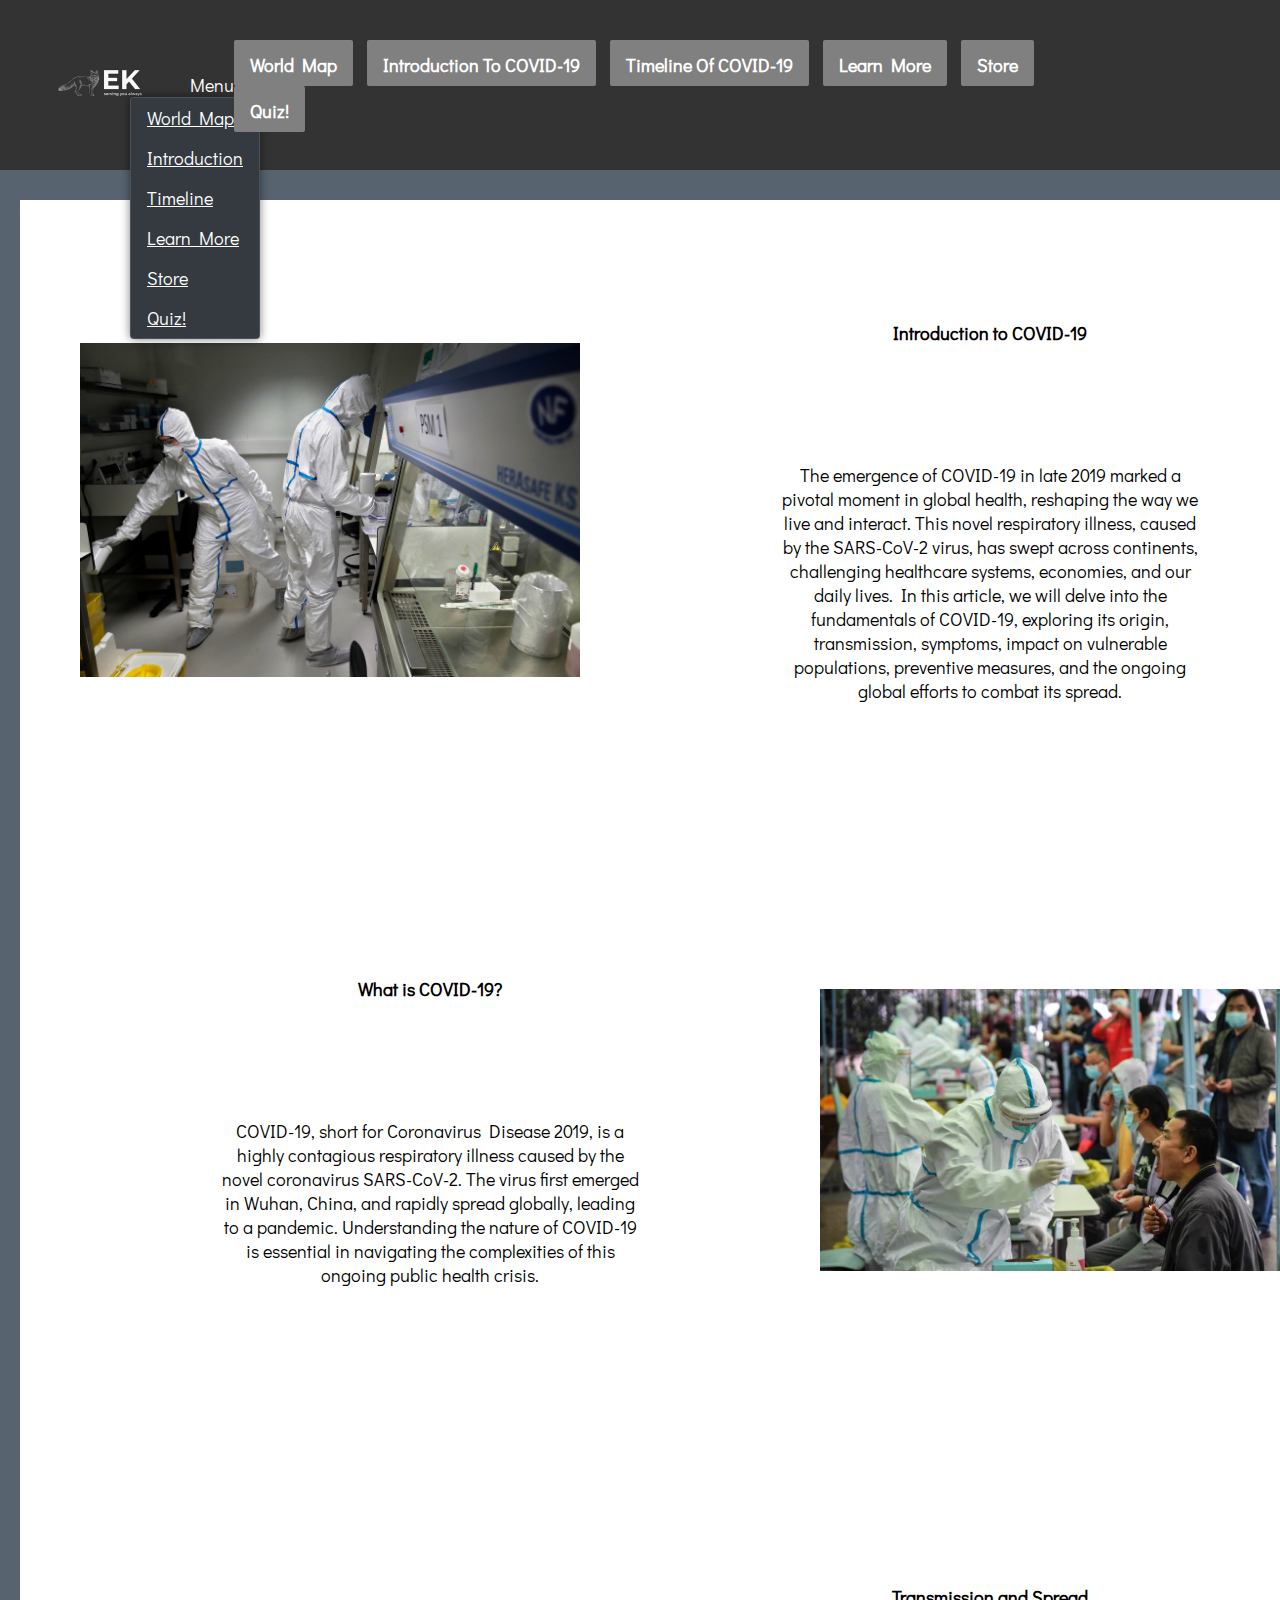
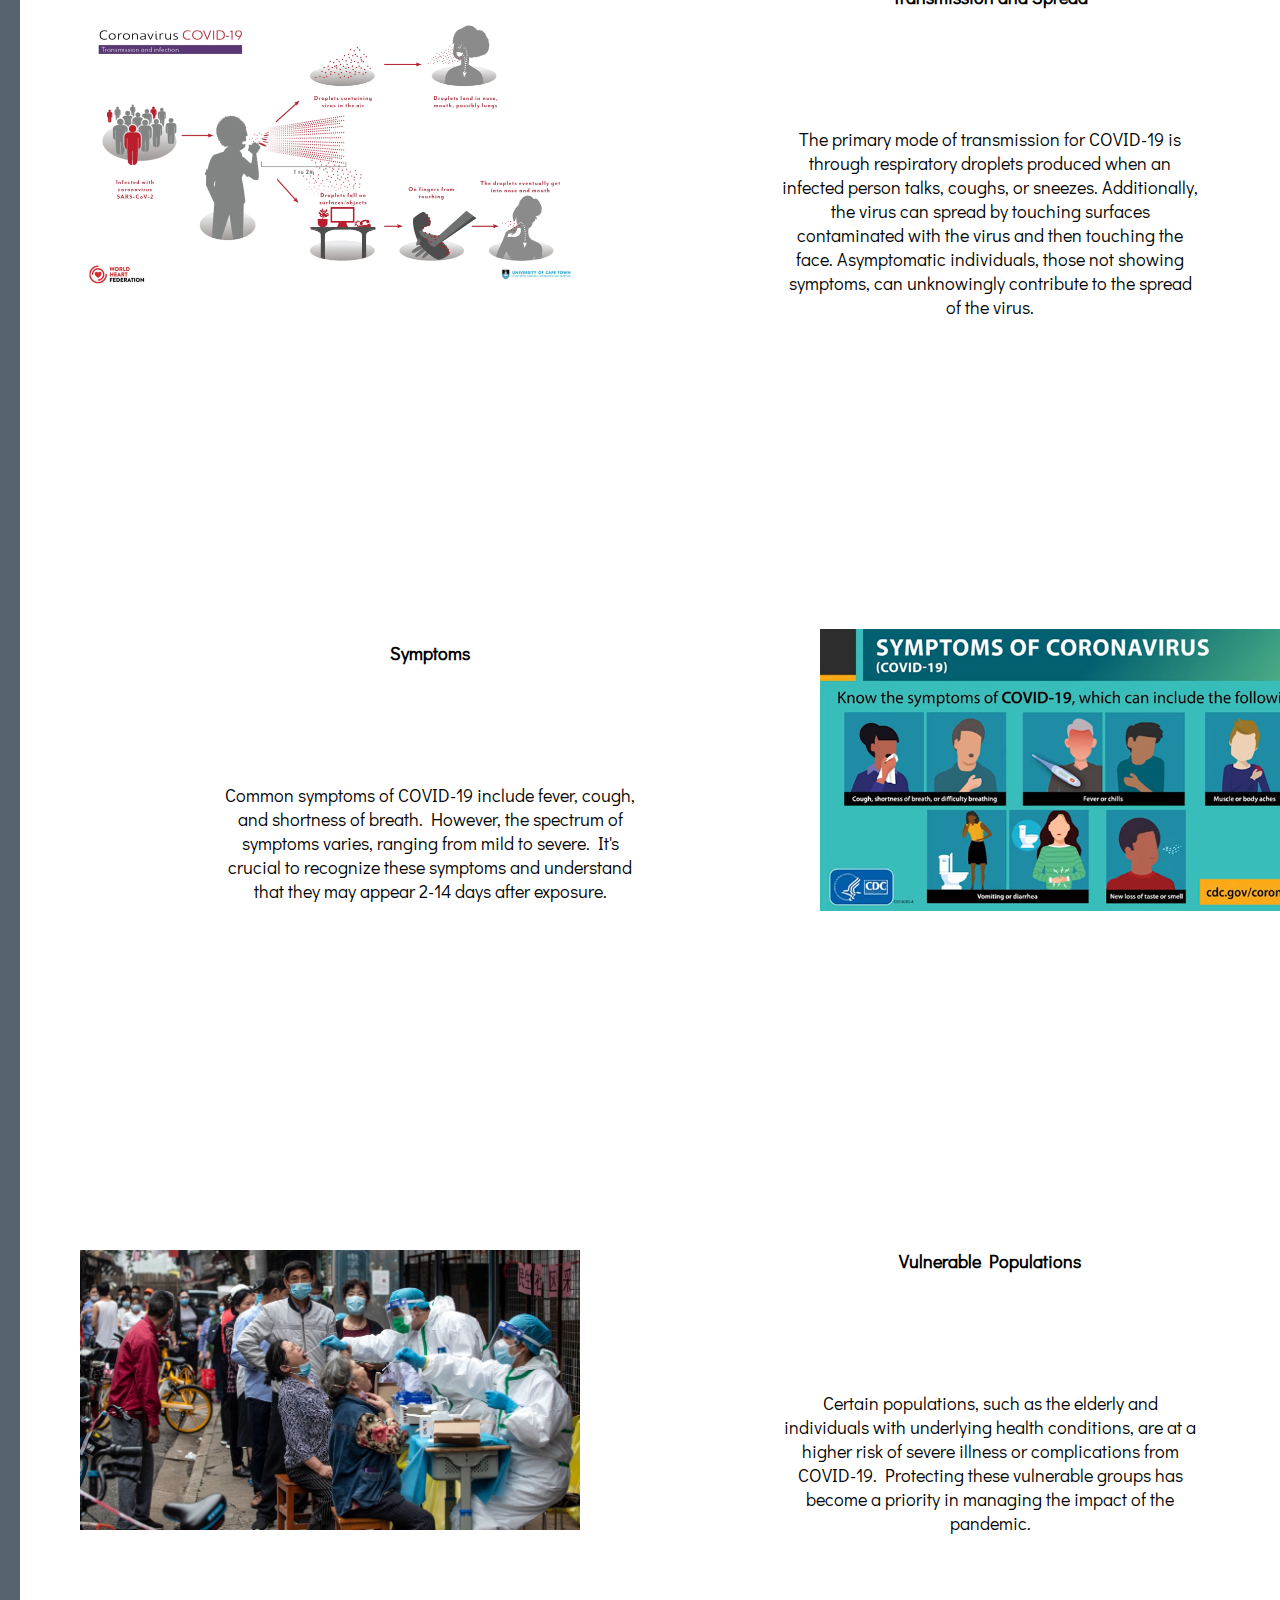
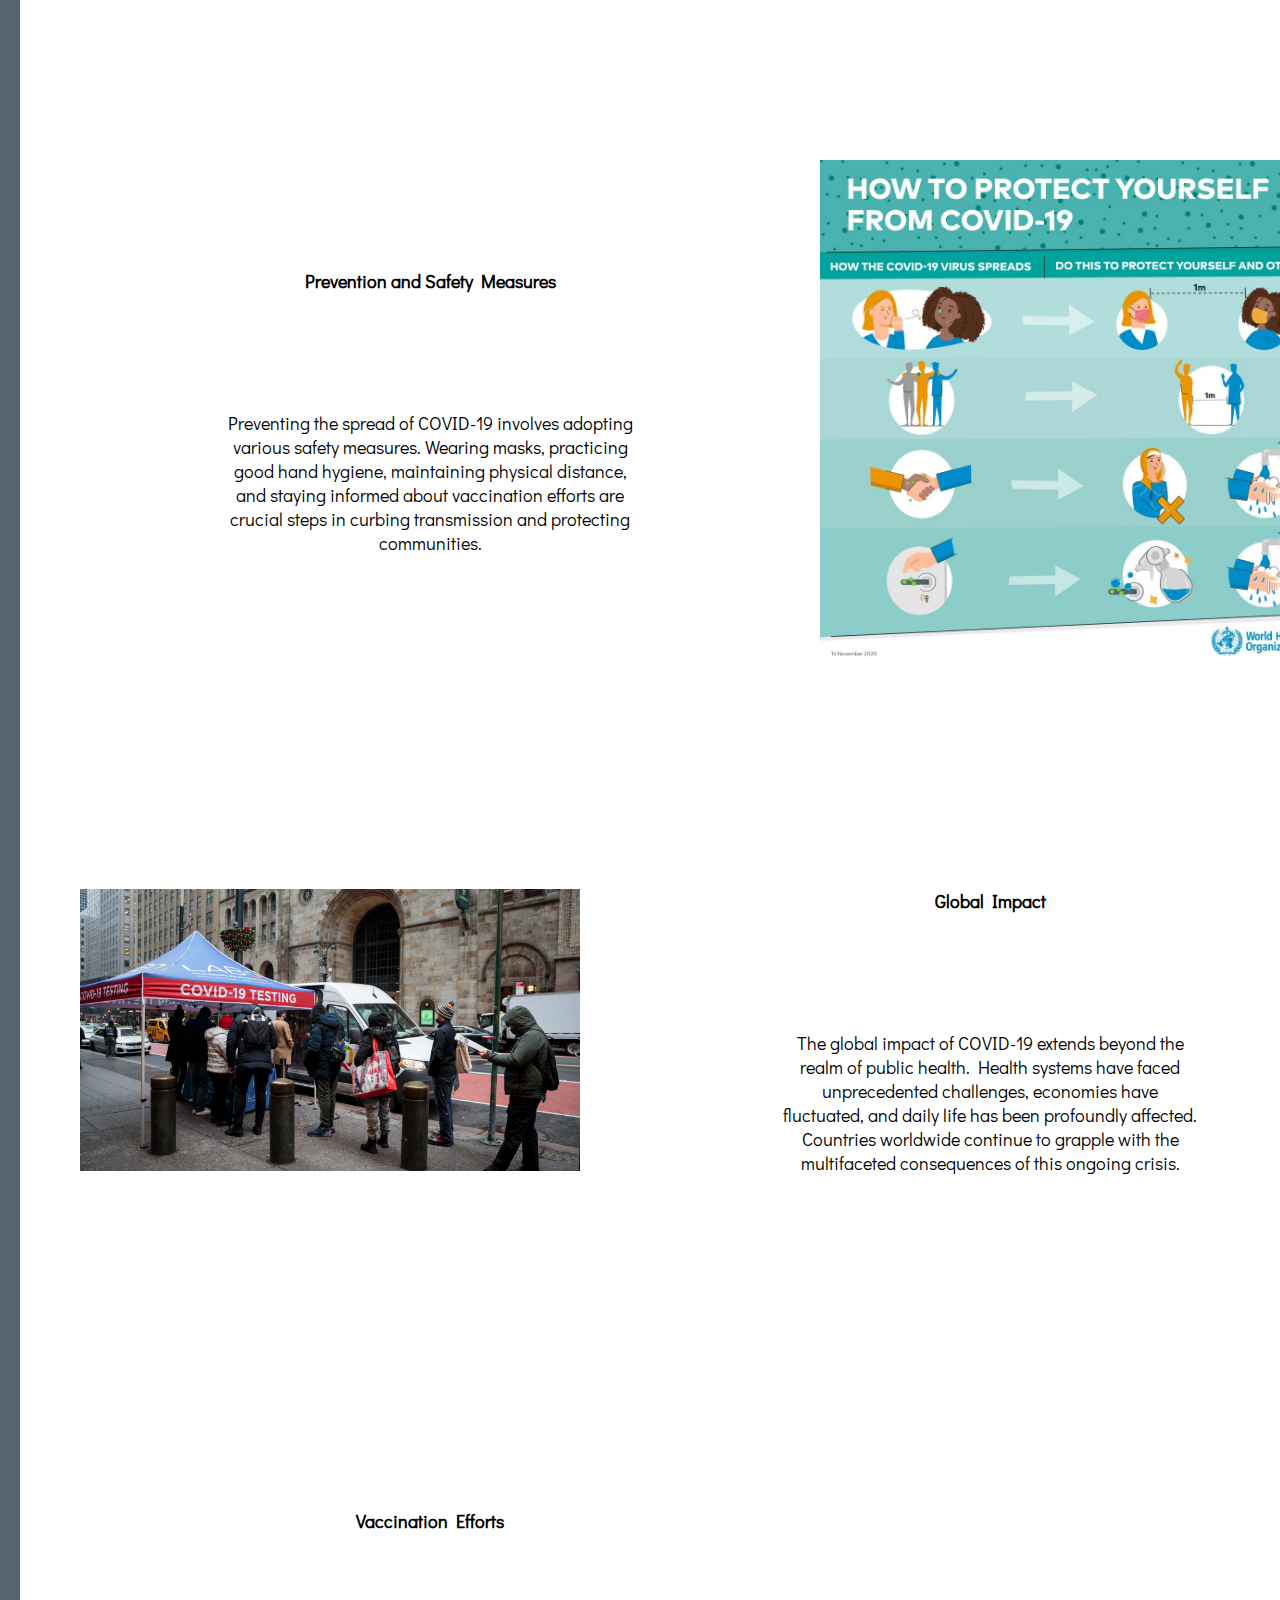
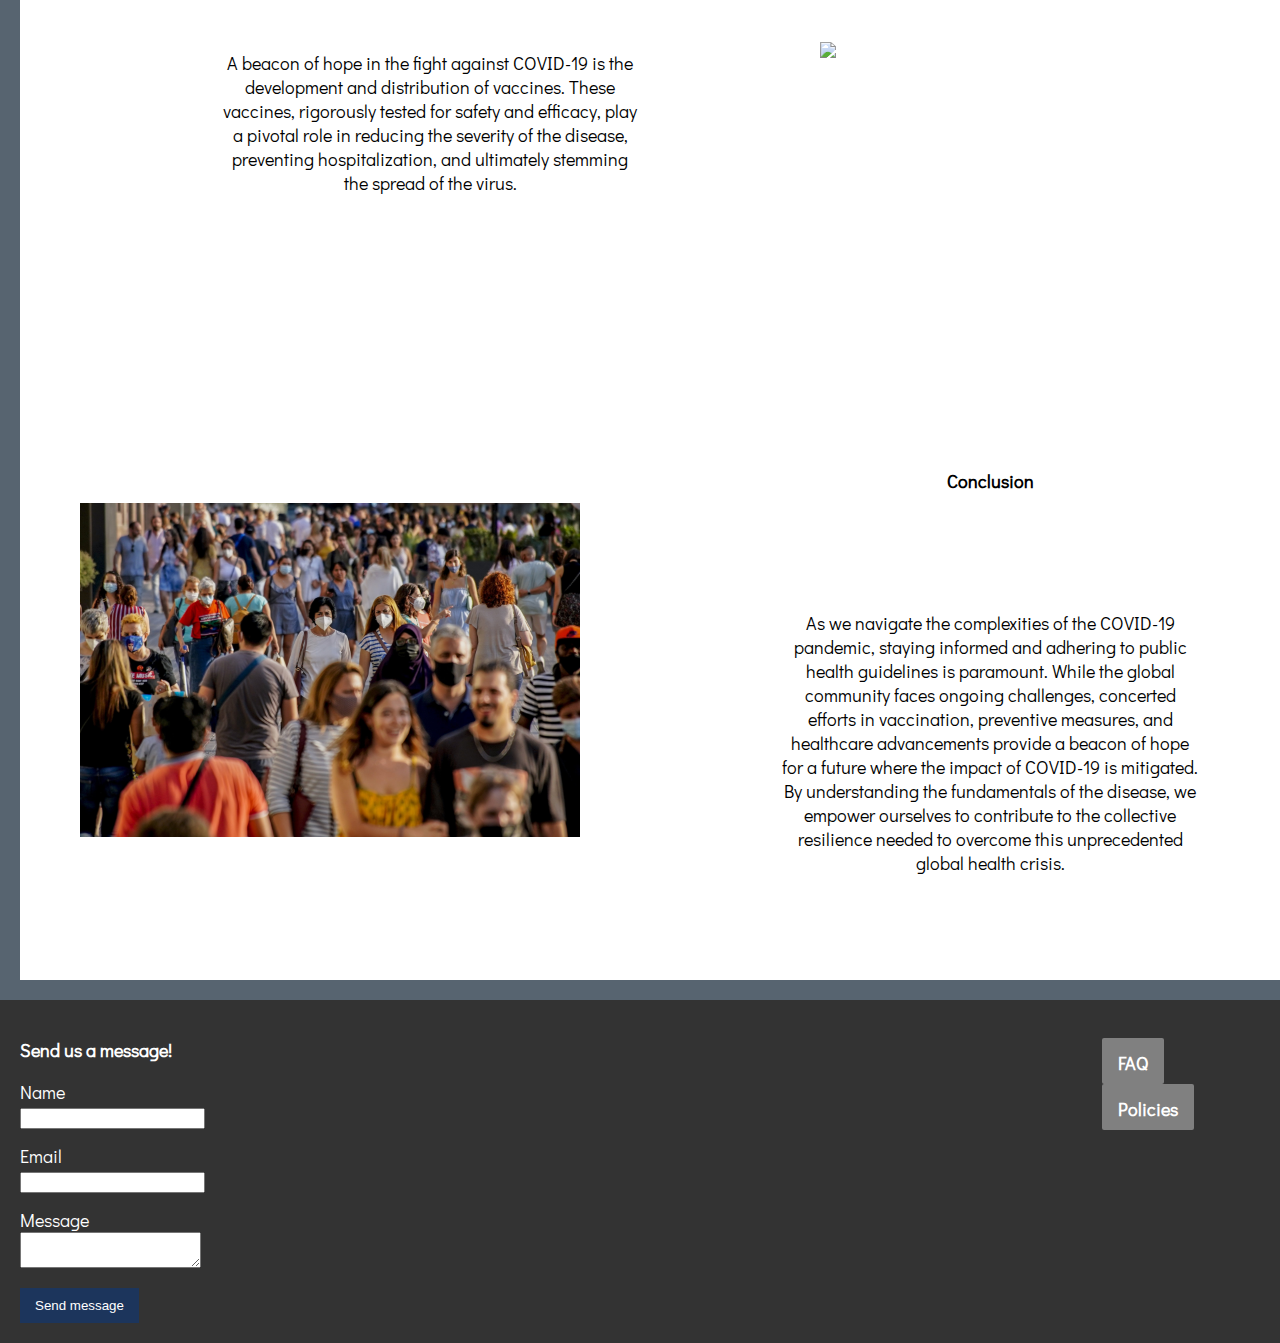
==== commit 412ee14b: "Adding the quiz option where neccessary" ====
--- a/intro.html
+++ b/intro.html
@@ -69,6 +69,7 @@
                     <li><a href="timeline.html">Timeline Of COVID-19</a></li>
                     <li><a href="learnmore.html">Learn More</a></li>
                     <li><a href="store.html">Store</a></li>
+                    <li><a href="quiz.html">Quiz!</a></li>
                 </ul>
             </div>
         </nav>
